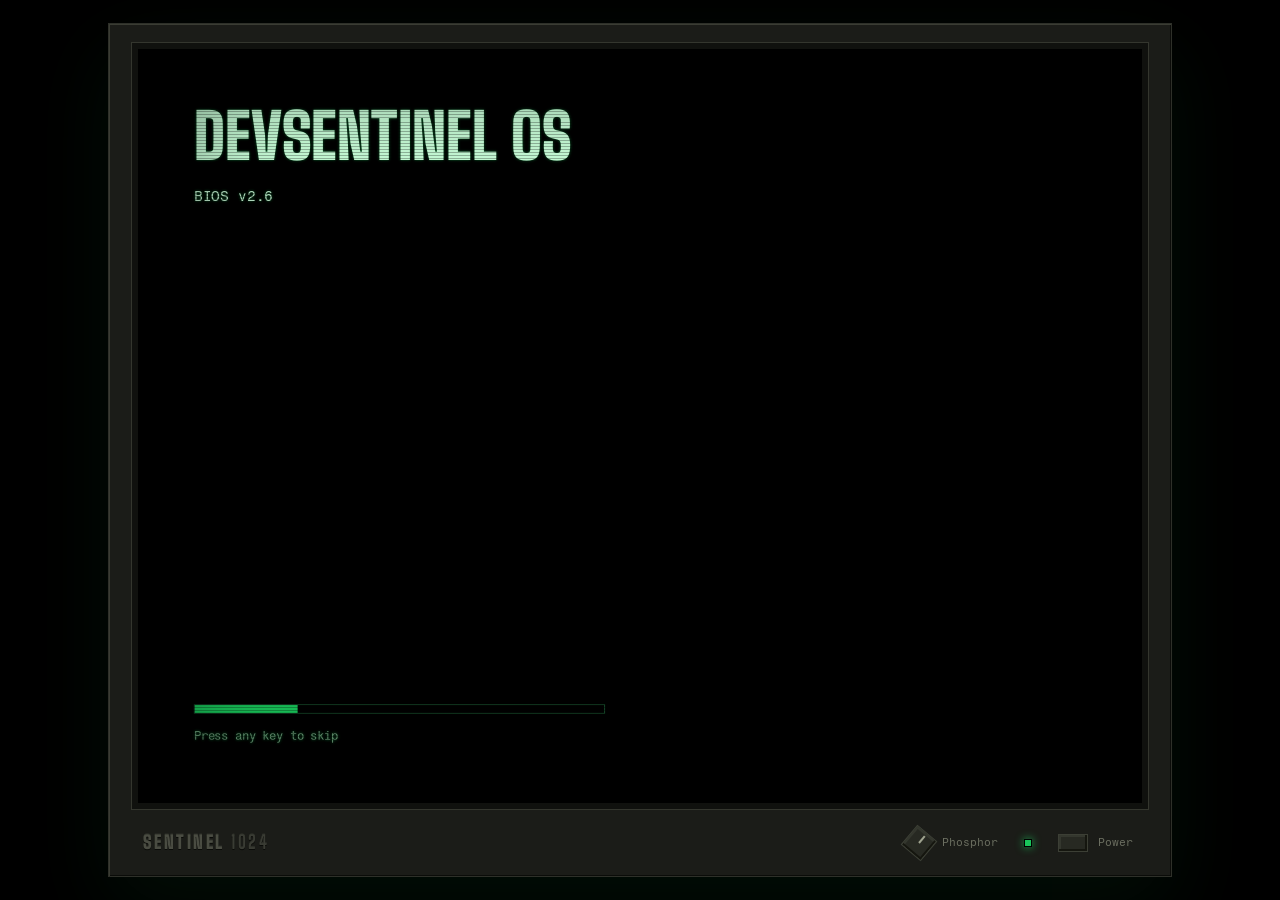
==== index.html @ 96702ad8 "Add files via upload" ====
<!DOCTYPE html>
<html lang="en">
<head>
  <meta charset="utf-8">
  <meta name="viewport" content="width=device-width, initial-scale=1">
  <title>DevSentinel</title>
  <meta name="description" content="DevSentinel: game developer and programmer from Jakarta, Indonesia.">
  <meta name="theme-color" content="#000000">
  <link rel="icon" href="data:image/svg+xml,%3Csvg xmlns='http://www.w3.org/2000/svg' viewBox='0 0 16 16'%3E%3Crect width='16' height='16' fill='%23000'/%3E%3Crect x='3' y='3' width='3' height='10' fill='%2319c55a'/%3E%3Crect x='9' y='6' width='3' height='7' fill='%2319c55a'/%3E%3C/svg%3E">
  <link rel="preconnect" href="https://fonts.googleapis.com">
  <link rel="preconnect" href="https://fonts.gstatic.com" crossorigin>
  <link href="https://fonts.googleapis.com/css2?family=Big+Shoulders+Display:wght@700;900&family=Fragment+Mono:ital@0;1&display=swap" rel="stylesheet">
  <link rel="stylesheet" href="css/cursors.css">
  <link rel="stylesheet" href="css/style.css">
</head>
<body>
<div class="room">
  <div class="monitor" id="monitor">
    <div class="glass" id="glass">
      <!-- The screen runs at a fixed resolution (1024x768) and is scaled to fit the monitor -->
      <div class="screen" id="screen">

        <canvas id="rain" aria-hidden="true"></canvas>
        <noscript><p class="noscript">This portfolio runs as a small computer and needs JavaScript. Email me at devsentinel04@gmail.com.</p></noscript>

        <!-- ================= DESKTOP ================= -->
        <main class="desk" id="desk">
          <h1 class="sr-only">DevSentinel, portfolio</h1>
          <nav class="icons" id="icons" aria-label="Apps"></nav>

          <!-- The rain draws whatever text is in .desk__line -->
          <div class="desk__sig" aria-hidden="true">
            <p class="desk__name"><span class="desk__line">Dev</span><span class="desk__line">Sentinel</span></p>
          </div>
          <div class="desk__about">
            <p class="desk__role"><mark>Game developer and programmer.</mark></p>
            <p class="desk__hint"><mark class="hint--mouse">Double-click an icon to open it.</mark><mark class="hint--touch">Tap an icon to open it.</mark></p>
          </div>

          <!-- Live system monitor widget -->
          <aside class="sysmon" id="sysmon" aria-label="System monitor">
            <p class="sysmon__h">sysmon</p>
            <dl>
              <div><dt>uptime</dt><dd id="sm-up">00:00:00</dd></div>
              <div><dt>windows open</dt><dd id="sm-win">0</dd></div>
              <div><dt>glyphs caught</dt><dd id="sm-glyph">0</dd></div>
              <div><dt>secrets found</dt><dd id="sm-found">0 of 3</dd></div>
            </dl>
            <div class="sysmon__graph" id="sm-graph" aria-hidden="true"></div>
            <p class="sysmon__cap">your input activity</p>
          </aside>

          <div class="windows" id="windows"></div>
          <div class="lasso" id="lasso" hidden></div>
        </main>

        <!-- ================= TASKBAR ================= -->
        <footer class="taskbar" id="taskbar">
          <button class="tb__menu" id="menu-btn" type="button" aria-expanded="false" aria-controls="menu">
            <span class="tb__logo" aria-hidden="true"></span>Menu
          </button>
          <div class="tb__tasks" id="tasks" role="toolbar" aria-label="Open windows"></div>
          <div class="tb__tray">
            <button class="tray__btn" id="rain-toggle" type="button" aria-pressed="true" title="Turn the rain off">Rain <span class="tray__state">on</span></button>
            <p class="tray__clock"><time id="clock">--:--</time> <span class="tray__label" id="tz-label">WIB</span></p>
          </div>
        </footer>

        <!-- ================= START MENU ================= -->
        <div class="menu" id="menu" hidden>
          <div class="menu__head">
            <p class="menu__name">DevSentinel</p>
            <p class="menu__role">Game developer and programmer</p>
          </div>
          <ul class="menu__apps" id="menu-apps"></ul>
          <div class="menu__foot">
            <button type="button" data-action="crt">Screen effects: <span data-crt-label>high</span></button>
            <button type="button" data-action="close-all">Close all</button>
            <button type="button" data-action="restart">Restart</button>
          </div>
        </div>

        <div class="toasts" id="toasts" aria-live="polite"></div>

        <!-- ================= SCREENSAVER ================= -->
        <div class="saver" id="saver" hidden aria-hidden="true">
          <div class="saver__logo" id="saver-logo"></div>
        </div>

        <!-- ================= BOOT ================= -->
        <div class="boot" id="boot" hidden>
          <div class="boot__log" id="boot-log"></div>
          <div class="boot__bar"><span id="boot-fill"></span></div>
          <p class="boot__skip">Press any key to skip</p>
        </div>

        <div class="off" id="off" hidden></div>
        <div class="fx" id="fx" aria-hidden="true"></div>

        <!-- CRT filter: scanlines, glow, vignette, refresh band -->
        <div class="crt" aria-hidden="true"><span class="crt__band"></span></div>
      </div>
    </div>

    <!-- Monitor chin: brand, screen-effects knob, activity light, power -->
    <div class="chin">
      <p class="chin__brand">SENTINEL <span>1024</span></p>
      <div class="chin__controls">
        <button class="knob" id="crt-knob" type="button" aria-label="Screen effects: high"><span class="knob__dial" aria-hidden="true"></span><span class="knob__label">Phosphor</span></button>
        <span class="led" id="led" aria-hidden="true"></span>
        <button class="power" id="power" type="button" aria-pressed="true" aria-label="Turn the screen off"><span class="power__cap" aria-hidden="true"></span><span class="power__label">Power</span></button>
      </div>
    </div>
  </div>
</div>

  <!-- =========================================================
       APPS — each <template> is a desktop icon + a window.
       data-title (window title), data-label (icon name), data-icon,
       data-w / data-h (window size), data-status (status bar),
       data-theme="scarlet" (Celestial Avian only)
       ========================================================= -->

  <!-- ABOUT -->
  <template id="app-about" data-title="about.txt" data-label="About me" data-icon="person" data-w="760" data-h="560"
            data-status="Drag the title bar to move. Double-click it to maximize.">
    <div class="about">
      <figure class="about__photo">
        <!-- Replace with your photo (4:5 works best) -->
        <img src="assets/img/portrait.svg" alt="Portrait of DevSentinel" width="800" height="1000">
      </figure>
      <div class="about__text">
        <h2 class="app__h" data-decode>About me</h2>
        <p class="lede">I'm DevSentinel, a programmer, developer and gaming enthusiast from Jakarta, Indonesia.</p>
        <p>I've been interested in computers since I was little, but my fascination really took off in middle school.</p>
        <p>These days I'm in college, taking on freelance work, and building my first game, <button class="link link--scarlet" type="button" data-open="celestial">Celestial Avian</button>.</p>
        <dl class="facts">
          <div><dt>based_in</dt><dd>Jakarta, Indonesia</dd></div>
          <div><dt>working_on</dt><dd><button class="link link--scarlet" type="button" data-open="celestial">Celestial Avian</button></dd></div>
          <div><dt>tools</dt><dd>VS Code, Godot</dd></div>
          <div><dt>speaks</dt><dd>English, Indonesian, a bit of German</dd></div>
          <div><dt>playing</dt><dd>osu!mania (4K/7K), Minecraft, and any story game</dd></div>
        </dl>
      </div>
    </div>
  </template>

  <!-- WORK -->
  <template id="app-work" data-title="work.log" data-label="Work" data-icon="case" data-w="600" data-h="440"
            data-status="Most recent first">
    <h2 class="app__h" data-decode>Work</h2>
    <ol class="log">
      <li class="log__item is-head">
        <p class="log__meta"><span class="log__hash">a3f9c21</span> <span class="log__ref">HEAD</span> <time>now</time></p>
        <h3 class="log__title">Freelance developer</h3>
        <p>Freelance programming work alongside my studies.</p>
      </li>
      <li class="log__item">
        <p class="log__meta"><span class="log__hash">51c2e9a</span> <time>in progress</time></p>
        <h3 class="log__title">College student</h3>
        <p>Currently studying in college.</p>
      </li>
    </ol>
  </template>

  <!-- ACHIEVEMENTS -->
  <template id="app-achievements" data-title="achievements" data-label="Achievements" data-icon="trophy" data-w="640" data-h="600" data-status="">
    <div class="ach-head">
      <h2 class="app__h" data-decode>Achievements</h2>
      <p class="ach-count"><span data-count-unlocked>0</span> of <span data-count-total>0</span> unlocked</p>
    </div>
    <div class="ach-meter" aria-hidden="true"><span data-meter></span></div>
    <ul class="ach" data-group="mine">
      <li class="ach__item" data-seed="math-gold">
        <span class="ach__icon" aria-hidden="true"></span>
        <div><h3 class="ach__title">Math olympiad gold</h3><p class="ach__desc">Multiple-time gold medalist in math olympiads.</p></div>
        <p class="ach__when">2022 to 2026</p>
      </li>
      <li class="ach__item is-locked" data-seed="celestial">
        <span class="ach__icon" aria-hidden="true"></span>
        <div>
          <h3 class="ach__title">Ship Celestial Avian</h3>
          <p class="ach__desc">Release <button class="link link--scarlet" type="button" data-open="celestial">Celestial Avian</button>.</p>
          <div class="ach__progress"><span style="--p:0.1"></span></div>
        </div>
        <p class="ach__when">0.1%</p>
      </li>
    </ul>

    <!-- Visitor achievements: unlocked by whoever is using the site -->
    <div class="ach-head ach-head--visitor">
      <h3 class="ach-sub">Yours to find</h3>
      <p class="ach-count"><span data-visitor-found>0</span> of <span data-visitor-total>0</span> found</p>
    </div>
    <ul class="ach" data-group="visitor">
      <li class="ach__item is-locked" data-seed="v-root" data-visitor="root">
        <span class="ach__icon" aria-hidden="true"></span>
        <div>
          <h3 class="ach__title"><span class="ach__scramble" data-len="11" aria-hidden="true"></span><span class="ach__real" hidden>Root access</span><span class="sr-only ach__sr">Hidden achievement</span></h3>
          <p class="ach__desc ach__real" hidden>You talked your way into sudo.</p>
          <button class="ach__hint-btn" type="button" aria-expanded="false">Show hint</button>
          <p class="ach__hint" hidden>Hint: open the Terminal and type <code>sudo hire</code>.</p>
        </div>
        <p class="ach__when">locked</p>
      </li>
      <li class="ach__item is-locked" data-seed="v-explorer" data-visitor="explorer">
        <span class="ach__icon" aria-hidden="true"></span>
        <div>
          <h3 class="ach__title"><span class="ach__scramble" data-len="8" aria-hidden="true"></span><span class="ach__real" hidden>Explorer</span><span class="sr-only ach__sr">Hidden achievement</span></h3>
          <p class="ach__desc ach__real" hidden>You opened every app on this computer.</p>
          <button class="ach__hint-btn" type="button" aria-expanded="false">Show hint</button>
          <p class="ach__hint" hidden>Hint: open every app at least once.</p>
        </div>
        <p class="ach__when">locked</p>
      </li>
      <li class="ach__item is-locked" data-seed="v-power" data-visitor="power">
        <span class="ach__icon" aria-hidden="true"></span>
        <div>
          <h3 class="ach__title"><span class="ach__scramble" data-len="17" aria-hidden="true"></span><span class="ach__real" hidden>Turn it off and on</span><span class="sr-only ach__sr">Hidden achievement</span></h3>
          <p class="ach__desc ach__real" hidden>The oldest fix in the book.</p>
          <button class="ach__hint-btn" type="button" aria-expanded="false">Show hint</button>
          <p class="ach__hint" hidden>Hint: the monitor has a power button.</p>
        </div>
        <p class="ach__when">locked</p>
      </li>
    </ul>
  </template>

  <!-- HOBBIES -->
  <template id="app-hobbies" data-title="hobbies" data-label="Hobbies" data-icon="pad" data-w="660" data-h="500"
            data-status="2 processes. Select a row to open it.">
    <h2 class="app__h" data-decode>Hobbies</h2>
    <p class="app__intro">What runs when I'm not working.</p>
    <div class="proc">
      <div class="proc__head" aria-hidden="true"><span>PID</span><span>Hobby</span><span>Share of free time</span><span>Status</span></div>
      <div class="proc__row">
        <button class="proc__btn" type="button" aria-expanded="false">
          <span class="proc__pid">101</span><span class="proc__name">Video games</span>
          <span class="proc__bar" style="--share:33"><span></span><em>33%</em></span><span class="proc__state is-running">running</span>
        </button>
        <div class="proc__detail" hidden>
          <img src="assets/img/hobby-gaming.svg" alt="Video games" width="1200" height="800">
          <div>
            <p>My favourites: VSRGs, both Hollow Knight games, Minecraft, and more.</p>
            <p><a href="https://osu.ppy.sh/users/19386011" target="_blank" rel="noopener">My osu! profile</a></p>
          </div>
        </div>
      </div>
      <div class="proc__row">
        <button class="proc__btn" type="button" aria-expanded="false">
          <span class="proc__pid">214</span><span class="proc__name">Chess</span>
          <span class="proc__bar" style="--share:5"><span></span><em>5%</em></span><span class="proc__state is-sleeping">sleeping</span>
        </button>
        <div class="proc__detail" hidden>
          <img src="assets/img/hobby-chess.svg" alt="Chess" width="1200" height="800">
          <div><p>Only rated 1200 ;-;</p></div>
        </div>
      </div>
    </div>
  </template>

  <!-- PROJECTS (file explorer) -->
  <template id="app-projects" data-title="~/upcoming" data-label="Projects" data-icon="folder" data-w="640" data-h="400"
            data-status="1 item. Double-click it to open.">
    <div class="explorer">
      <div class="explorer__files" role="listbox" aria-label="Upcoming projects">
        <button class="file-item" type="button" role="option" aria-selected="false" data-item="ca" data-open="celestial" data-icon="bird" data-scarlet>Celestial Avian</button>
      </div>
      <aside class="explorer__info" aria-live="polite">
        <div data-info="none">
          <h2 class="app__h" data-decode>Upcoming</h2>
          <p class="app__intro">What I'm building now. Select a project to see details.</p>
        </div>
        <div data-info="ca" hidden>
          <p class="info__state info__state--scarlet">Concept building</p>
          <h3 class="info__title info__title--scarlet">Celestial Avian</h3>
          <p>Coding a game is hard &gt;-&lt;</p>
          <button class="btn btn--scarlet" type="button" data-open="celestial">Open Celestial Avian</button>
        </div>
      </aside>
    </div>
  </template>

  <!-- CELESTIAL AVIAN (the rain turns scarlet while this window is in front) -->
  <template id="app-celestial" data-title="celestial-avian.exe" data-label="Celestial Avian" data-icon="bird" data-theme="scarlet" data-w="820" data-h="640"
            data-status="Concept stage. Godot.">
    <article class="game">
      <figure class="game__art">
        <img src="assets/img/celestial-avian-keyart.svg" alt="Celestial Avian key art" width="1920" height="1080">
        <figcaption class="game__status"><span class="pulse" aria-hidden="true"></span>Concept stage</figcaption>
      </figure>
      <div class="game__body">
        <div class="game__main">
          <h2 class="game__title" data-decode>Celestial Avian</h2>
          <p class="game__pitch">A 2D roguelite. You play as Scarlet, and every death sends you back to the homebase before the next run.</p>
          <p>More coming soon.</p>
          <div class="game__cta">
            <a class="btn btn--scarlet" href="https://github.com/devsentinel-CA" target="_blank" rel="noopener">Follow on GitHub</a>
          </div>
        </div>
        <div class="game__side">
          <dl class="game__facts">
            <div><dt>Genre</dt><dd>2D roguelite</dd></div>
            <div><dt>Engine</dt><dd>Godot</dd></div>
            <div><dt>Platforms</dt><dd>PC, maybe more later</dd></div>
            <div><dt>Release</dt><dd>TBA</dd></div>
          </dl>
          <div class="game__road">
            <h3>Roadmap</h3>
            <ol>
              <li class="is-doing"><span class="box" aria-hidden="true">[~]</span><span>Concepts and ideas <span class="sr-only">(in progress)</span></span></li>
              <li class="is-doing"><span class="box" aria-hidden="true">[~]</span><span>Concept art <span class="sr-only">(in progress)</span></span></li>
              <li><span class="box" aria-hidden="true">[ ]</span><span>Everything else</span></li>
            </ol>
          </div>
        </div>
      </div>
      <ul class="game__shots">
        <li><img src="assets/img/celestial-avian-concept-1.svg" alt="Celestial Avian concept art" width="1280" height="720"></li>
        <li><img src="assets/img/celestial-avian-concept-2.svg" alt="Celestial Avian concept art" width="1280" height="720"></li>
        <li><img src="assets/img/celestial-avian-concept-3.svg" alt="Celestial Avian concept art" width="1280" height="720"></li>
      </ul>
    </article>
  </template>

  <!-- LINKS -->
  <template id="app-links" data-title="links.cfg" data-label="Links" data-icon="globe" data-w="540" data-h="380"
            data-status="Email is the fastest way to reach me.">
    <h2 class="app__h" data-decode>Find me</h2>
    <ul class="cfg">
      <li><a href="https://github.com/devsentinel-CA" target="_blank" rel="noopener"><span class="cfg__k">github</span><span class="cfg__eq" aria-hidden="true">=</span><span class="cfg__v">github.com/devsentinel-CA</span></a></li>
      <li><a href="https://osu.ppy.sh/users/19386011" target="_blank" rel="noopener"><span class="cfg__k">osu!</span><span class="cfg__eq" aria-hidden="true">=</span><span class="cfg__v">osu.ppy.sh/users/19386011</span></a></li>
      <li class="cfg__row"><span class="cfg__k">discord</span><span class="cfg__eq" aria-hidden="true">=</span><span class="cfg__v">anFNFplayer</span><button type="button" class="copy" data-copy="anFNFplayer">Copy</button></li>
      <li class="cfg__row"><span class="cfg__k">email</span><span class="cfg__eq" aria-hidden="true">=</span><a class="cfg__v" href="mailto:devsentinel04@gmail.com">devsentinel04@gmail.com</a><button type="button" class="copy" data-copy="devsentinel04@gmail.com">Copy</button></li>
    </ul>
  </template>

  <!-- TERMINAL -->
  <template id="app-terminal" data-title="terminal" data-label="Terminal" data-icon="term" data-w="600" data-h="380"
            data-status="Type help. Tab completes. Up and Down for history.">
    <div class="term">
      <div class="term__out" aria-live="polite"></div>
      <form class="term__line" autocomplete="off">
        <label class="term__prompt"><span class="term__user">visitor@devsentinel</span>:<span class="term__path">~</span>$</label>
        <div class="term__field">
          <span class="term__ghost" aria-hidden="true"></span>
          <input type="text" spellcheck="false" autocapitalize="off" enterkeyhint="go" aria-label="Command">
        </div>
      </form>
    </div>
  </template>

  <script src="js/main.js"></script>
</body>
</html>
---- css/cursors.css ----
/* Pixel cursors (generated). Each is a 16x16 pixel drawing shown at 32px. */
:root {
  --cur-arrow: url("data:image/svg+xml,%3Csvg%20xmlns%3D%22http%3A//www.w3.org/2000/svg%22%20width%3D%2232%22%20height%3D%2232%22%20viewBox%3D%220%200%2016%2016%22%20shape-rendering%3D%22crispEdges%22%3E%3Crect%20x%3D%220%22%20y%3D%220%22%20width%3D%221%22%20height%3D%221%22%20fill%3D%22%23000000%22/%3E%3Crect%20x%3D%220%22%20y%3D%221%22%20width%3D%222%22%20height%3D%221%22%20fill%3D%22%23000000%22/%3E%3Crect%20x%3D%220%22%20y%3D%222%22%20width%3D%221%22%20height%3D%221%22%20fill%3D%22%23000000%22/%3E%3Crect%20x%3D%221%22%20y%3D%222%22%20width%3D%221%22%20height%3D%221%22%20fill%3D%22%234dff8a%22/%3E%3Crect%20x%3D%222%22%20y%3D%222%22%20width%3D%221%22%20height%3D%221%22%20fill%3D%22%23000000%22/%3E%3Crect%20x%3D%220%22%20y%3D%223%22%20width%3D%221%22%20height%3D%221%22%20fill%3D%22%23000000%22/%3E%3Crect%20x%3D%221%22%20y%3D%223%22%20width%3D%222%22%20height%3D%221%22%20fill%3D%22%234dff8a%22/%3E%3Crect%20x%3D%223%22%20y%3D%223%22%20width%3D%221%22%20height%3D%221%22%20fill%3D%22%23000000%22/%3E%3Crect%20x%3D%220%22%20y%3D%224%22%20width%3D%221%22%20height%3D%221%22%20fill%3D%22%23000000%22/%3E%3Crect%20x%3D%221%22%20y%3D%224%22%20width%3D%223%22%20height%3D%221%22%20fill%3D%22%234dff8a%22/%3E%3Crect%20x%3D%224%22%20y%3D%224%22%20width%3D%221%22%20height%3D%221%22%20fill%3D%22%23000000%22/%3E%3Crect%20x%3D%220%22%20y%3D%225%22%20width%3D%221%22%20height%3D%221%22%20fill%3D%22%23000000%22/%3E%3Crect%20x%3D%221%22%20y%3D%225%22%20width%3D%224%22%20height%3D%221%22%20fill%3D%22%234dff8a%22/%3E%3Crect%20x%3D%225%22%20y%3D%225%22%20width%3D%221%22%20height%3D%221%22%20fill%3D%22%23000000%22/%3E%3Crect%20x%3D%220%22%20y%3D%226%22%20width%3D%221%22%20height%3D%221%22%20fill%3D%22%23000000%22/%3E%3Crect%20x%3D%221%22%20y%3D%226%22%20width%3D%225%22%20height%3D%221%22%20fill%3D%22%234dff8a%22/%3E%3Crect%20x%3D%226%22%20y%3D%226%22%20width%3D%221%22%20height%3D%221%22%20fill%3D%22%23000000%22/%3E%3Crect%20x%3D%220%22%20y%3D%227%22%20width%3D%221%22%20height%3D%221%22%20fill%3D%22%23000000%22/%3E%3Crect%20x%3D%221%22%20y%3D%227%22%20width%3D%226%22%20height%3D%221%22%20fill%3D%22%234dff8a%22/%3E%3Crect%20x%3D%227%22%20y%3D%227%22%20width%3D%221%22%20height%3D%221%22%20fill%3D%22%23000000%22/%3E%3Crect%20x%3D%220%22%20y%3D%228%22%20width%3D%221%22%20height%3D%221%22%20fill%3D%22%23000000%22/%3E%3Crect%20x%3D%221%22%20y%3D%228%22%20width%3D%227%22%20height%3D%221%22%20fill%3D%22%234dff8a%22/%3E%3Crect%20x%3D%228%22%20y%3D%228%22%20width%3D%221%22%20height%3D%221%22%20fill%3D%22%23000000%22/%3E%3Crect%20x%3D%220%22%20y%3D%229%22%20width%3D%221%22%20height%3D%221%22%20fill%3D%22%23000000%22/%3E%3Crect%20x%3D%221%22%20y%3D%229%22%20width%3D%228%22%20height%3D%221%22%20fill%3D%22%234dff8a%22/%3E%3Crect%20x%3D%229%22%20y%3D%229%22%20width%3D%221%22%20height%3D%221%22%20fill%3D%22%23000000%22/%3E%3Crect%20x%3D%220%22%20y%3D%2210%22%20width%3D%221%22%20height%3D%221%22%20fill%3D%22%23000000%22/%3E%3Crect%20x%3D%221%22%20y%3D%2210%22%20width%3D%225%22%20height%3D%221%22%20fill%3D%22%234dff8a%22/%3E%3Crect%20x%3D%226%22%20y%3D%2210%22%20width%3D%225%22%20height%3D%221%22%20fill%3D%22%23000000%22/%3E%3Crect%20x%3D%220%22%20y%3D%2211%22%20width%3D%221%22%20height%3D%221%22%20fill%3D%22%23000000%22/%3E%3Crect%20x%3D%221%22%20y%3D%2211%22%20width%3D%222%22%20height%3D%221%22%20fill%3D%22%234dff8a%22/%3E%3Crect%20x%3D%223%22%20y%3D%2211%22%20width%3D%221%22%20height%3D%221%22%20fill%3D%22%23000000%22/%3E%3Crect%20x%3D%224%22%20y%3D%2211%22%20width%3D%222%22%20height%3D%221%22%20fill%3D%22%234dff8a%22/%3E%3Crect%20x%3D%226%22%20y%3D%2211%22%20width%3D%221%22%20height%3D%221%22%20fill%3D%22%23000000%22/%3E%3Crect%20x%3D%220%22%20y%3D%2212%22%20width%3D%221%22%20height%3D%221%22%20fill%3D%22%23000000%22/%3E%3Crect%20x%3D%221%22%20y%3D%2212%22%20width%3D%221%22%20height%3D%221%22%20fill%3D%22%234dff8a%22/%3E%3Crect%20x%3D%222%22%20y%3D%2212%22%20width%3D%221%22%20height%3D%221%22%20fill%3D%22%23000000%22/%3E%3Crect%20x%3D%224%22%20y%3D%2212%22%20width%3D%221%22%20height%3D%221%22%20fill%3D%22%23000000%22/%3E%3Crect%20x%3D%225%22%20y%3D%2212%22%20width%3D%222%22%20height%3D%221%22%20fill%3D%22%234dff8a%22/%3E%3Crect%20x%3D%227%22%20y%3D%2212%22%20width%3D%221%22%20height%3D%221%22%20fill%3D%22%23000000%22/%3E%3Crect%20x%3D%220%22%20y%3D%2213%22%20width%3D%222%22%20height%3D%221%22%20fill%3D%22%23000000%22/%3E%3Crect%20x%3D%224%22%20y%3D%2213%22%20width%3D%221%22%20height%3D%221%22%20fill%3D%22%23000000%22/%3E%3Crect%20x%3D%225%22%20y%3D%2213%22%20width%3D%222%22%20height%3D%221%22%20fill%3D%22%234dff8a%22/%3E%3Crect%20x%3D%227%22%20y%3D%2213%22%20width%3D%221%22%20height%3D%221%22%20fill%3D%22%23000000%22/%3E%3Crect%20x%3D%220%22%20y%3D%2214%22%20width%3D%221%22%20height%3D%221%22%20fill%3D%22%23000000%22/%3E%3Crect%20x%3D%225%22%20y%3D%2214%22%20width%3D%221%22%20height%3D%221%22%20fill%3D%22%23000000%22/%3E%3Crect%20x%3D%226%22%20y%3D%2214%22%20width%3D%222%22%20height%3D%221%22%20fill%3D%22%234dff8a%22/%3E%3Crect%20x%3D%228%22%20y%3D%2214%22%20width%3D%221%22%20height%3D%221%22%20fill%3D%22%23000000%22/%3E%3Crect%20x%3D%225%22%20y%3D%2215%22%20width%3D%223%22%20height%3D%221%22%20fill%3D%22%23000000%22/%3E%3C/svg%3E") 0 0, default;
  --cur-hand: url("data:image/svg+xml,%3Csvg%20xmlns%3D%22http%3A//www.w3.org/2000/svg%22%20width%3D%2232%22%20height%3D%2232%22%20viewBox%3D%220%200%2016%2016%22%20shape-rendering%3D%22crispEdges%22%3E%3Crect%20x%3D%224%22%20y%3D%220%22%20width%3D%222%22%20height%3D%221%22%20fill%3D%22%23000000%22/%3E%3Crect%20x%3D%223%22%20y%3D%221%22%20width%3D%221%22%20height%3D%221%22%20fill%3D%22%23000000%22/%3E%3Crect%20x%3D%224%22%20y%3D%221%22%20width%3D%222%22%20height%3D%221%22%20fill%3D%22%234dff8a%22/%3E%3Crect%20x%3D%226%22%20y%3D%221%22%20width%3D%221%22%20height%3D%221%22%20fill%3D%22%23000000%22/%3E%3Crect%20x%3D%223%22%20y%3D%222%22%20width%3D%221%22%20height%3D%221%22%20fill%3D%22%23000000%22/%3E%3Crect%20x%3D%224%22%20y%3D%222%22%20width%3D%222%22%20height%3D%221%22%20fill%3D%22%234dff8a%22/%3E%3Crect%20x%3D%226%22%20y%3D%222%22%20width%3D%221%22%20height%3D%221%22%20fill%3D%22%23000000%22/%3E%3Crect%20x%3D%223%22%20y%3D%223%22%20width%3D%221%22%20height%3D%221%22%20fill%3D%22%23000000%22/%3E%3Crect%20x%3D%224%22%20y%3D%223%22%20width%3D%222%22%20height%3D%221%22%20fill%3D%22%234dff8a%22/%3E%3Crect%20x%3D%226%22%20y%3D%223%22%20width%3D%221%22%20height%3D%221%22%20fill%3D%22%23000000%22/%3E%3Crect%20x%3D%223%22%20y%3D%224%22%20width%3D%221%22%20height%3D%221%22%20fill%3D%22%23000000%22/%3E%3Crect%20x%3D%224%22%20y%3D%224%22%20width%3D%222%22%20height%3D%221%22%20fill%3D%22%234dff8a%22/%3E%3Crect%20x%3D%226%22%20y%3D%224%22%20width%3D%223%22%20height%3D%221%22%20fill%3D%22%23000000%22/%3E%3Crect%20x%3D%223%22%20y%3D%225%22%20width%3D%221%22%20height%3D%221%22%20fill%3D%22%23000000%22/%3E%3Crect%20x%3D%224%22%20y%3D%225%22%20width%3D%222%22%20height%3D%221%22%20fill%3D%22%234dff8a%22/%3E%3Crect%20x%3D%226%22%20y%3D%225%22%20width%3D%221%22%20height%3D%221%22%20fill%3D%22%23000000%22/%3E%3Crect%20x%3D%227%22%20y%3D%225%22%20width%3D%222%22%20height%3D%221%22%20fill%3D%22%234dff8a%22/%3E%3Crect%20x%3D%229%22%20y%3D%225%22%20width%3D%222%22%20height%3D%221%22%20fill%3D%22%23000000%22/%3E%3Crect%20x%3D%223%22%20y%3D%226%22%20width%3D%221%22%20height%3D%221%22%20fill%3D%22%23000000%22/%3E%3Crect%20x%3D%224%22%20y%3D%226%22%20width%3D%222%22%20height%3D%221%22%20fill%3D%22%234dff8a%22/%3E%3Crect%20x%3D%226%22%20y%3D%226%22%20width%3D%221%22%20height%3D%221%22%20fill%3D%22%23000000%22/%3E%3Crect%20x%3D%227%22%20y%3D%226%22%20width%3D%222%22%20height%3D%221%22%20fill%3D%22%234dff8a%22/%3E%3Crect%20x%3D%229%22%20y%3D%226%22%20width%3D%221%22%20height%3D%221%22%20fill%3D%22%23000000%22/%3E%3Crect%20x%3D%2210%22%20y%3D%226%22%20width%3D%221%22%20height%3D%221%22%20fill%3D%22%234dff8a%22/%3E%3Crect%20x%3D%2211%22%20y%3D%226%22%20width%3D%222%22%20height%3D%221%22%20fill%3D%22%23000000%22/%3E%3Crect%20x%3D%220%22%20y%3D%227%22%20width%3D%222%22%20height%3D%221%22%20fill%3D%22%23000000%22/%3E%3Crect%20x%3D%223%22%20y%3D%227%22%20width%3D%221%22%20height%3D%221%22%20fill%3D%22%23000000%22/%3E%3Crect%20x%3D%224%22%20y%3D%227%22%20width%3D%229%22%20height%3D%221%22%20fill%3D%22%234dff8a%22/%3E%3Crect%20x%3D%2213%22%20y%3D%227%22%20width%3D%221%22%20height%3D%221%22%20fill%3D%22%23000000%22/%3E%3Crect%20x%3D%220%22%20y%3D%228%22%20width%3D%221%22%20height%3D%221%22%20fill%3D%22%23000000%22/%3E%3Crect%20x%3D%221%22%20y%3D%228%22%20width%3D%221%22%20height%3D%221%22%20fill%3D%22%234dff8a%22/%3E%3Crect%20x%3D%222%22%20y%3D%228%22%20width%3D%222%22%20height%3D%221%22%20fill%3D%22%23000000%22/%3E%3Crect%20x%3D%224%22%20y%3D%228%22%20width%3D%229%22%20height%3D%221%22%20fill%3D%22%234dff8a%22/%3E%3Crect%20x%3D%2213%22%20y%3D%228%22%20width%3D%221%22%20height%3D%221%22%20fill%3D%22%23000000%22/%3E%3Crect%20x%3D%220%22%20y%3D%229%22%20width%3D%221%22%20height%3D%221%22%20fill%3D%22%23000000%22/%3E%3Crect%20x%3D%221%22%20y%3D%229%22%20width%3D%222%22%20height%3D%221%22%20fill%3D%22%234dff8a%22/%3E%3Crect%20x%3D%223%22%20y%3D%229%22%20width%3D%221%22%20height%3D%221%22%20fill%3D%22%23000000%22/%3E%3Crect%20x%3D%224%22%20y%3D%229%22%20width%3D%229%22%20height%3D%221%22%20fill%3D%22%234dff8a%22/%3E%3Crect%20x%3D%2213%22%20y%3D%229%22%20width%3D%221%22%20height%3D%221%22%20fill%3D%22%23000000%22/%3E%3Crect%20x%3D%221%22%20y%3D%2210%22%20width%3D%221%22%20height%3D%221%22%20fill%3D%22%23000000%22/%3E%3Crect%20x%3D%222%22%20y%3D%2210%22%20width%3D%2211%22%20height%3D%221%22%20fill%3D%22%234dff8a%22/%3E%3Crect%20x%3D%2213%22%20y%3D%2210%22%20width%3D%221%22%20height%3D%221%22%20fill%3D%22%23000000%22/%3E%3Crect%20x%3D%222%22%20y%3D%2211%22%20width%3D%221%22%20height%3D%221%22%20fill%3D%22%23000000%22/%3E%3Crect%20x%3D%223%22%20y%3D%2211%22%20width%3D%229%22%20height%3D%221%22%20fill%3D%22%234dff8a%22/%3E%3Crect%20x%3D%2212%22%20y%3D%2211%22%20width%3D%221%22%20height%3D%221%22%20fill%3D%22%23000000%22/%3E%3Crect%20x%3D%222%22%20y%3D%2212%22%20width%3D%221%22%20height%3D%221%22%20fill%3D%22%23000000%22/%3E%3Crect%20x%3D%223%22%20y%3D%2212%22%20width%3D%229%22%20height%3D%221%22%20fill%3D%22%234dff8a%22/%3E%3Crect%20x%3D%2212%22%20y%3D%2212%22%20width%3D%221%22%20height%3D%221%22%20fill%3D%22%23000000%22/%3E%3Crect%20x%3D%223%22%20y%3D%2213%22%20width%3D%221%22%20height%3D%221%22%20fill%3D%22%23000000%22/%3E%3Crect%20x%3D%224%22%20y%3D%2213%22%20width%3D%227%22%20height%3D%221%22%20fill%3D%22%234dff8a%22/%3E%3Crect%20x%3D%2211%22%20y%3D%2213%22%20width%3D%221%22%20height%3D%221%22%20fill%3D%22%23000000%22/%3E%3Crect%20x%3D%223%22%20y%3D%2214%22%20width%3D%221%22%20height%3D%221%22%20fill%3D%22%23000000%22/%3E%3Crect%20x%3D%224%22%20y%3D%2214%22%20width%3D%227%22%20height%3D%221%22%20fill%3D%22%234dff8a%22/%3E%3Crect%20x%3D%2211%22%20y%3D%2214%22%20width%3D%221%22%20height%3D%221%22%20fill%3D%22%23000000%22/%3E%3Crect%20x%3D%223%22%20y%3D%2215%22%20width%3D%229%22%20height%3D%221%22%20fill%3D%22%23000000%22/%3E%3C/svg%3E") 8 0, pointer;
  --cur-move: url("data:image/svg+xml,%3Csvg%20xmlns%3D%22http%3A//www.w3.org/2000/svg%22%20width%3D%2232%22%20height%3D%2232%22%20viewBox%3D%220%200%2016%2016%22%20shape-rendering%3D%22crispEdges%22%3E%3Crect%20x%3D%227%22%20y%3D%220%22%20width%3D%222%22%20height%3D%221%22%20fill%3D%22%23000000%22/%3E%3Crect%20x%3D%226%22%20y%3D%221%22%20width%3D%221%22%20height%3D%221%22%20fill%3D%22%23000000%22/%3E%3Crect%20x%3D%227%22%20y%3D%221%22%20width%3D%222%22%20height%3D%221%22%20fill%3D%22%234dff8a%22/%3E%3Crect%20x%3D%229%22%20y%3D%221%22%20width%3D%221%22%20height%3D%221%22%20fill%3D%22%23000000%22/%3E%3Crect%20x%3D%225%22%20y%3D%222%22%20width%3D%221%22%20height%3D%221%22%20fill%3D%22%23000000%22/%3E%3Crect%20x%3D%226%22%20y%3D%222%22%20width%3D%224%22%20height%3D%221%22%20fill%3D%22%234dff8a%22/%3E%3Crect%20x%3D%2210%22%20y%3D%222%22%20width%3D%221%22%20height%3D%221%22%20fill%3D%22%23000000%22/%3E%3Crect%20x%3D%224%22%20y%3D%223%22%20width%3D%223%22%20height%3D%221%22%20fill%3D%22%23000000%22/%3E%3Crect%20x%3D%227%22%20y%3D%223%22%20width%3D%222%22%20height%3D%221%22%20fill%3D%22%234dff8a%22/%3E%3Crect%20x%3D%229%22%20y%3D%223%22%20width%3D%223%22%20height%3D%221%22%20fill%3D%22%23000000%22/%3E%3Crect%20x%3D%226%22%20y%3D%224%22%20width%3D%221%22%20height%3D%221%22%20fill%3D%22%23000000%22/%3E%3Crect%20x%3D%227%22%20y%3D%224%22%20width%3D%222%22%20height%3D%221%22%20fill%3D%22%234dff8a%22/%3E%3Crect%20x%3D%229%22%20y%3D%224%22%20width%3D%221%22%20height%3D%221%22%20fill%3D%22%23000000%22/%3E%3Crect%20x%3D%222%22%20y%3D%225%22%20width%3D%221%22%20height%3D%221%22%20fill%3D%22%23000000%22/%3E%3Crect%20x%3D%226%22%20y%3D%225%22%20width%3D%221%22%20height%3D%221%22%20fill%3D%22%23000000%22/%3E%3Crect%20x%3D%227%22%20y%3D%225%22%20width%3D%222%22%20height%3D%221%22%20fill%3D%22%234dff8a%22/%3E%3Crect%20x%3D%229%22%20y%3D%225%22%20width%3D%221%22%20height%3D%221%22%20fill%3D%22%23000000%22/%3E%3Crect%20x%3D%2213%22%20y%3D%225%22%20width%3D%221%22%20height%3D%221%22%20fill%3D%22%23000000%22/%3E%3Crect%20x%3D%221%22%20y%3D%226%22%20width%3D%226%22%20height%3D%221%22%20fill%3D%22%23000000%22/%3E%3Crect%20x%3D%227%22%20y%3D%226%22%20width%3D%222%22%20height%3D%221%22%20fill%3D%22%234dff8a%22/%3E%3Crect%20x%3D%229%22%20y%3D%226%22%20width%3D%226%22%20height%3D%221%22%20fill%3D%22%23000000%22/%3E%3Crect%20x%3D%220%22%20y%3D%227%22%20width%3D%221%22%20height%3D%221%22%20fill%3D%22%23000000%22/%3E%3Crect%20x%3D%221%22%20y%3D%227%22%20width%3D%2214%22%20height%3D%221%22%20fill%3D%22%234dff8a%22/%3E%3Crect%20x%3D%2215%22%20y%3D%227%22%20width%3D%221%22%20height%3D%221%22%20fill%3D%22%23000000%22/%3E%3Crect%20x%3D%220%22%20y%3D%228%22%20width%3D%221%22%20height%3D%221%22%20fill%3D%22%23000000%22/%3E%3Crect%20x%3D%221%22%20y%3D%228%22%20width%3D%2214%22%20height%3D%221%22%20fill%3D%22%234dff8a%22/%3E%3Crect%20x%3D%2215%22%20y%3D%228%22%20width%3D%221%22%20height%3D%221%22%20fill%3D%22%23000000%22/%3E%3Crect%20x%3D%221%22%20y%3D%229%22%20width%3D%226%22%20height%3D%221%22%20fill%3D%22%23000000%22/%3E%3Crect%20x%3D%227%22%20y%3D%229%22%20width%3D%222%22%20height%3D%221%22%20fill%3D%22%234dff8a%22/%3E%3Crect%20x%3D%229%22%20y%3D%229%22%20width%3D%226%22%20height%3D%221%22%20fill%3D%22%23000000%22/%3E%3Crect%20x%3D%222%22%20y%3D%2210%22%20width%3D%221%22%20height%3D%221%22%20fill%3D%22%23000000%22/%3E%3Crect%20x%3D%226%22%20y%3D%2210%22%20width%3D%221%22%20height%3D%221%22%20fill%3D%22%23000000%22/%3E%3Crect%20x%3D%227%22%20y%3D%2210%22%20width%3D%222%22%20height%3D%221%22%20fill%3D%22%234dff8a%22/%3E%3Crect%20x%3D%229%22%20y%3D%2210%22%20width%3D%221%22%20height%3D%221%22%20fill%3D%22%23000000%22/%3E%3Crect%20x%3D%2213%22%20y%3D%2210%22%20width%3D%221%22%20height%3D%221%22%20fill%3D%22%23000000%22/%3E%3Crect%20x%3D%226%22%20y%3D%2211%22%20width%3D%221%22%20height%3D%221%22%20fill%3D%22%23000000%22/%3E%3Crect%20x%3D%227%22%20y%3D%2211%22%20width%3D%222%22%20height%3D%221%22%20fill%3D%22%234dff8a%22/%3E%3Crect%20x%3D%229%22%20y%3D%2211%22%20width%3D%221%22%20height%3D%221%22%20fill%3D%22%23000000%22/%3E%3Crect%20x%3D%224%22%20y%3D%2212%22%20width%3D%223%22%20height%3D%221%22%20fill%3D%22%23000000%22/%3E%3Crect%20x%3D%227%22%20y%3D%2212%22%20width%3D%222%22%20height%3D%221%22%20fill%3D%22%234dff8a%22/%3E%3Crect%20x%3D%229%22%20y%3D%2212%22%20width%3D%223%22%20height%3D%221%22%20fill%3D%22%23000000%22/%3E%3Crect%20x%3D%225%22%20y%3D%2213%22%20width%3D%221%22%20height%3D%221%22%20fill%3D%22%23000000%22/%3E%3Crect%20x%3D%226%22%20y%3D%2213%22%20width%3D%224%22%20height%3D%221%22%20fill%3D%22%234dff8a%22/%3E%3Crect%20x%3D%2210%22%20y%3D%2213%22%20width%3D%221%22%20height%3D%221%22%20fill%3D%22%23000000%22/%3E%3Crect%20x%3D%226%22%20y%3D%2214%22%20width%3D%221%22%20height%3D%221%22%20fill%3D%22%23000000%22/%3E%3Crect%20x%3D%227%22%20y%3D%2214%22%20width%3D%222%22%20height%3D%221%22%20fill%3D%22%234dff8a%22/%3E%3Crect%20x%3D%229%22%20y%3D%2214%22%20width%3D%221%22%20height%3D%221%22%20fill%3D%22%23000000%22/%3E%3Crect%20x%3D%227%22%20y%3D%2215%22%20width%3D%222%22%20height%3D%221%22%20fill%3D%22%23000000%22/%3E%3C/svg%3E") 14 14, move;
  --cur-text: url("data:image/svg+xml,%3Csvg%20xmlns%3D%22http%3A//www.w3.org/2000/svg%22%20width%3D%2232%22%20height%3D%2232%22%20viewBox%3D%220%200%2016%2016%22%20shape-rendering%3D%22crispEdges%22%3E%3Crect%20x%3D%224%22%20y%3D%220%22%20width%3D%223%22%20height%3D%221%22%20fill%3D%22%23000000%22/%3E%3Crect%20x%3D%228%22%20y%3D%220%22%20width%3D%223%22%20height%3D%221%22%20fill%3D%22%23000000%22/%3E%3Crect%20x%3D%224%22%20y%3D%221%22%20width%3D%221%22%20height%3D%221%22%20fill%3D%22%23000000%22/%3E%3Crect%20x%3D%225%22%20y%3D%221%22%20width%3D%222%22%20height%3D%221%22%20fill%3D%22%234dff8a%22/%3E%3Crect%20x%3D%227%22%20y%3D%221%22%20width%3D%221%22%20height%3D%221%22%20fill%3D%22%23000000%22/%3E%3Crect%20x%3D%228%22%20y%3D%221%22%20width%3D%222%22%20height%3D%221%22%20fill%3D%22%234dff8a%22/%3E%3Crect%20x%3D%2210%22%20y%3D%221%22%20width%3D%221%22%20height%3D%221%22%20fill%3D%22%23000000%22/%3E%3Crect%20x%3D%225%22%20y%3D%222%22%20width%3D%222%22%20height%3D%221%22%20fill%3D%22%23000000%22/%3E%3Crect%20x%3D%227%22%20y%3D%222%22%20width%3D%221%22%20height%3D%221%22%20fill%3D%22%234dff8a%22/%3E%3Crect%20x%3D%228%22%20y%3D%222%22%20width%3D%222%22%20height%3D%221%22%20fill%3D%22%23000000%22/%3E%3Crect%20x%3D%226%22%20y%3D%223%22%20width%3D%221%22%20height%3D%221%22%20fill%3D%22%23000000%22/%3E%3Crect%20x%3D%227%22%20y%3D%223%22%20width%3D%221%22%20height%3D%221%22%20fill%3D%22%234dff8a%22/%3E%3Crect%20x%3D%228%22%20y%3D%223%22%20width%3D%221%22%20height%3D%221%22%20fill%3D%22%23000000%22/%3E%3Crect%20x%3D%226%22%20y%3D%224%22%20width%3D%221%22%20height%3D%221%22%20fill%3D%22%23000000%22/%3E%3Crect%20x%3D%227%22%20y%3D%224%22%20width%3D%221%22%20height%3D%221%22%20fill%3D%22%234dff8a%22/%3E%3Crect%20x%3D%228%22%20y%3D%224%22%20width%3D%221%22%20height%3D%221%22%20fill%3D%22%23000000%22/%3E%3Crect%20x%3D%226%22%20y%3D%225%22%20width%3D%221%22%20height%3D%221%22%20fill%3D%22%23000000%22/%3E%3Crect%20x%3D%227%22%20y%3D%225%22%20width%3D%221%22%20height%3D%221%22%20fill%3D%22%234dff8a%22/%3E%3Crect%20x%3D%228%22%20y%3D%225%22%20width%3D%221%22%20height%3D%221%22%20fill%3D%22%23000000%22/%3E%3Crect%20x%3D%226%22%20y%3D%226%22%20width%3D%221%22%20height%3D%221%22%20fill%3D%22%23000000%22/%3E%3Crect%20x%3D%227%22%20y%3D%226%22%20width%3D%221%22%20height%3D%221%22%20fill%3D%22%234dff8a%22/%3E%3Crect%20x%3D%228%22%20y%3D%226%22%20width%3D%221%22%20height%3D%221%22%20fill%3D%22%23000000%22/%3E%3Crect%20x%3D%226%22%20y%3D%227%22%20width%3D%221%22%20height%3D%221%22%20fill%3D%22%23000000%22/%3E%3Crect%20x%3D%227%22%20y%3D%227%22%20width%3D%221%22%20height%3D%221%22%20fill%3D%22%234dff8a%22/%3E%3Crect%20x%3D%228%22%20y%3D%227%22%20width%3D%221%22%20height%3D%221%22%20fill%3D%22%23000000%22/%3E%3Crect%20x%3D%226%22%20y%3D%228%22%20width%3D%221%22%20height%3D%221%22%20fill%3D%22%23000000%22/%3E%3Crect%20x%3D%227%22%20y%3D%228%22%20width%3D%221%22%20height%3D%221%22%20fill%3D%22%234dff8a%22/%3E%3Crect%20x%3D%228%22%20y%3D%228%22%20width%3D%221%22%20height%3D%221%22%20fill%3D%22%23000000%22/%3E%3Crect%20x%3D%226%22%20y%3D%229%22%20width%3D%221%22%20height%3D%221%22%20fill%3D%22%23000000%22/%3E%3Crect%20x%3D%227%22%20y%3D%229%22%20width%3D%221%22%20height%3D%221%22%20fill%3D%22%234dff8a%22/%3E%3Crect%20x%3D%228%22%20y%3D%229%22%20width%3D%221%22%20height%3D%221%22%20fill%3D%22%23000000%22/%3E%3Crect%20x%3D%226%22%20y%3D%2210%22%20width%3D%221%22%20height%3D%221%22%20fill%3D%22%23000000%22/%3E%3Crect%20x%3D%227%22%20y%3D%2210%22%20width%3D%221%22%20height%3D%221%22%20fill%3D%22%234dff8a%22/%3E%3Crect%20x%3D%228%22%20y%3D%2210%22%20width%3D%221%22%20height%3D%221%22%20fill%3D%22%23000000%22/%3E%3Crect%20x%3D%226%22%20y%3D%2211%22%20width%3D%221%22%20height%3D%221%22%20fill%3D%22%23000000%22/%3E%3Crect%20x%3D%227%22%20y%3D%2211%22%20width%3D%221%22%20height%3D%221%22%20fill%3D%22%234dff8a%22/%3E%3Crect%20x%3D%228%22%20y%3D%2211%22%20width%3D%221%22%20height%3D%221%22%20fill%3D%22%23000000%22/%3E%3Crect%20x%3D%225%22%20y%3D%2212%22%20width%3D%222%22%20height%3D%221%22%20fill%3D%22%23000000%22/%3E%3Crect%20x%3D%227%22%20y%3D%2212%22%20width%3D%221%22%20height%3D%221%22%20fill%3D%22%234dff8a%22/%3E%3Crect%20x%3D%228%22%20y%3D%2212%22%20width%3D%222%22%20height%3D%221%22%20fill%3D%22%23000000%22/%3E%3Crect%20x%3D%224%22%20y%3D%2213%22%20width%3D%221%22%20height%3D%221%22%20fill%3D%22%23000000%22/%3E%3Crect%20x%3D%225%22%20y%3D%2213%22%20width%3D%222%22%20height%3D%221%22%20fill%3D%22%234dff8a%22/%3E%3Crect%20x%3D%227%22%20y%3D%2213%22%20width%3D%221%22%20height%3D%221%22%20fill%3D%22%23000000%22/%3E%3Crect%20x%3D%228%22%20y%3D%2213%22%20width%3D%222%22%20height%3D%221%22%20fill%3D%22%234dff8a%22/%3E%3Crect%20x%3D%2210%22%20y%3D%2213%22%20width%3D%221%22%20height%3D%221%22%20fill%3D%22%23000000%22/%3E%3Crect%20x%3D%224%22%20y%3D%2214%22%20width%3D%223%22%20height%3D%221%22%20fill%3D%22%23000000%22/%3E%3Crect%20x%3D%228%22%20y%3D%2214%22%20width%3D%223%22%20height%3D%221%22%20fill%3D%22%23000000%22/%3E%3C/svg%3E") 14 14, text;
  --cur-resize: url("data:image/svg+xml,%3Csvg%20xmlns%3D%22http%3A//www.w3.org/2000/svg%22%20width%3D%2232%22%20height%3D%2232%22%20viewBox%3D%220%200%2016%2016%22%20shape-rendering%3D%22crispEdges%22%3E%3Crect%20x%3D%220%22%20y%3D%220%22%20width%3D%226%22%20height%3D%221%22%20fill%3D%22%23000000%22/%3E%3Crect%20x%3D%220%22%20y%3D%221%22%20width%3D%221%22%20height%3D%221%22%20fill%3D%22%23000000%22/%3E%3Crect%20x%3D%221%22%20y%3D%221%22%20width%3D%224%22%20height%3D%221%22%20fill%3D%22%234dff8a%22/%3E%3Crect%20x%3D%225%22%20y%3D%221%22%20width%3D%221%22%20height%3D%221%22%20fill%3D%22%23000000%22/%3E%3Crect%20x%3D%220%22%20y%3D%222%22%20width%3D%221%22%20height%3D%221%22%20fill%3D%22%23000000%22/%3E%3Crect%20x%3D%221%22%20y%3D%222%22%20width%3D%223%22%20height%3D%221%22%20fill%3D%22%234dff8a%22/%3E%3Crect%20x%3D%224%22%20y%3D%222%22%20width%3D%221%22%20height%3D%221%22%20fill%3D%22%23000000%22/%3E%3Crect%20x%3D%220%22%20y%3D%223%22%20width%3D%221%22%20height%3D%221%22%20fill%3D%22%23000000%22/%3E%3Crect%20x%3D%221%22%20y%3D%223%22%20width%3D%224%22%20height%3D%221%22%20fill%3D%22%234dff8a%22/%3E%3Crect%20x%3D%225%22%20y%3D%223%22%20width%3D%221%22%20height%3D%221%22%20fill%3D%22%23000000%22/%3E%3Crect%20x%3D%220%22%20y%3D%224%22%20width%3D%221%22%20height%3D%221%22%20fill%3D%22%23000000%22/%3E%3Crect%20x%3D%221%22%20y%3D%224%22%20width%3D%221%22%20height%3D%221%22%20fill%3D%22%234dff8a%22/%3E%3Crect%20x%3D%222%22%20y%3D%224%22%20width%3D%222%22%20height%3D%221%22%20fill%3D%22%23000000%22/%3E%3Crect%20x%3D%224%22%20y%3D%224%22%20width%3D%222%22%20height%3D%221%22%20fill%3D%22%234dff8a%22/%3E%3Crect%20x%3D%226%22%20y%3D%224%22%20width%3D%221%22%20height%3D%221%22%20fill%3D%22%23000000%22/%3E%3Crect%20x%3D%220%22%20y%3D%225%22%20width%3D%222%22%20height%3D%221%22%20fill%3D%22%23000000%22/%3E%3Crect%20x%3D%224%22%20y%3D%225%22%20width%3D%221%22%20height%3D%221%22%20fill%3D%22%23000000%22/%3E%3Crect%20x%3D%225%22%20y%3D%225%22%20width%3D%222%22%20height%3D%221%22%20fill%3D%22%234dff8a%22/%3E%3Crect%20x%3D%227%22%20y%3D%225%22%20width%3D%221%22%20height%3D%221%22%20fill%3D%22%23000000%22/%3E%3Crect%20x%3D%220%22%20y%3D%226%22%20width%3D%221%22%20height%3D%221%22%20fill%3D%22%23000000%22/%3E%3Crect%20x%3D%225%22%20y%3D%226%22%20width%3D%221%22%20height%3D%221%22%20fill%3D%22%23000000%22/%3E%3Crect%20x%3D%226%22%20y%3D%226%22%20width%3D%222%22%20height%3D%221%22%20fill%3D%22%234dff8a%22/%3E%3Crect%20x%3D%228%22%20y%3D%226%22%20width%3D%221%22%20height%3D%221%22%20fill%3D%22%23000000%22/%3E%3Crect%20x%3D%226%22%20y%3D%227%22%20width%3D%221%22%20height%3D%221%22%20fill%3D%22%23000000%22/%3E%3Crect%20x%3D%227%22%20y%3D%227%22%20width%3D%222%22%20height%3D%221%22%20fill%3D%22%234dff8a%22/%3E%3Crect%20x%3D%229%22%20y%3D%227%22%20width%3D%221%22%20height%3D%221%22%20fill%3D%22%23000000%22/%3E%3Crect%20x%3D%227%22%20y%3D%228%22%20width%3D%221%22%20height%3D%221%22%20fill%3D%22%23000000%22/%3E%3Crect%20x%3D%228%22%20y%3D%228%22%20width%3D%222%22%20height%3D%221%22%20fill%3D%22%234dff8a%22/%3E%3Crect%20x%3D%2210%22%20y%3D%228%22%20width%3D%221%22%20height%3D%221%22%20fill%3D%22%23000000%22/%3E%3Crect%20x%3D%2215%22%20y%3D%228%22%20width%3D%221%22%20height%3D%221%22%20fill%3D%22%23000000%22/%3E%3Crect%20x%3D%228%22%20y%3D%229%22%20width%3D%221%22%20height%3D%221%22%20fill%3D%22%23000000%22/%3E%3Crect%20x%3D%229%22%20y%3D%229%22%20width%3D%222%22%20height%3D%221%22%20fill%3D%22%234dff8a%22/%3E%3Crect%20x%3D%2211%22%20y%3D%229%22%20width%3D%221%22%20height%3D%221%22%20fill%3D%22%23000000%22/%3E%3Crect%20x%3D%2214%22%20y%3D%229%22%20width%3D%222%22%20height%3D%221%22%20fill%3D%22%23000000%22/%3E%3Crect%20x%3D%229%22%20y%3D%2210%22%20width%3D%221%22%20height%3D%221%22%20fill%3D%22%23000000%22/%3E%3Crect%20x%3D%2210%22%20y%3D%2210%22%20width%3D%222%22%20height%3D%221%22%20fill%3D%22%234dff8a%22/%3E%3Crect%20x%3D%2212%22%20y%3D%2210%22%20width%3D%222%22%20height%3D%221%22%20fill%3D%22%23000000%22/%3E%3Crect%20x%3D%2214%22%20y%3D%2210%22%20width%3D%221%22%20height%3D%221%22%20fill%3D%22%234dff8a%22/%3E%3Crect%20x%3D%2215%22%20y%3D%2210%22%20width%3D%221%22%20height%3D%221%22%20fill%3D%22%23000000%22/%3E%3Crect%20x%3D%2210%22%20y%3D%2211%22%20width%3D%221%22%20height%3D%221%22%20fill%3D%22%23000000%22/%3E%3Crect%20x%3D%2211%22%20y%3D%2211%22%20width%3D%224%22%20height%3D%221%22%20fill%3D%22%234dff8a%22/%3E%3Crect%20x%3D%2215%22%20y%3D%2211%22%20width%3D%221%22%20height%3D%221%22%20fill%3D%22%23000000%22/%3E%3Crect%20x%3D%2211%22%20y%3D%2212%22%20width%3D%221%22%20height%3D%221%22%20fill%3D%22%23000000%22/%3E%3Crect%20x%3D%2212%22%20y%3D%2212%22%20width%3D%223%22%20height%3D%221%22%20fill%3D%22%234dff8a%22/%3E%3Crect%20x%3D%2215%22%20y%3D%2212%22%20width%3D%221%22%20height%3D%221%22%20fill%3D%22%23000000%22/%3E%3Crect%20x%3D%2210%22%20y%3D%2213%22%20width%3D%221%22%20height%3D%221%22%20fill%3D%22%23000000%22/%3E%3Crect%20x%3D%2211%22%20y%3D%2213%22%20width%3D%224%22%20height%3D%221%22%20fill%3D%22%234dff8a%22/%3E%3Crect%20x%3D%2215%22%20y%3D%2213%22%20width%3D%221%22%20height%3D%221%22%20fill%3D%22%23000000%22/%3E%3Crect%20x%3D%2210%22%20y%3D%2214%22%20width%3D%226%22%20height%3D%221%22%20fill%3D%22%23000000%22/%3E%3C/svg%3E") 14 14, nwse-resize;
  --cur-wait: url("data:image/svg+xml,%3Csvg%20xmlns%3D%22http%3A//www.w3.org/2000/svg%22%20width%3D%2232%22%20height%3D%2232%22%20viewBox%3D%220%200%2016%2016%22%20shape-rendering%3D%22crispEdges%22%3E%3Crect%20x%3D%220%22%20y%3D%220%22%20width%3D%2212%22%20height%3D%221%22%20fill%3D%22%23000000%22/%3E%3Crect%20x%3D%220%22%20y%3D%221%22%20width%3D%221%22%20height%3D%221%22%20fill%3D%22%23000000%22/%3E%3Crect%20x%3D%221%22%20y%3D%221%22%20width%3D%2210%22%20height%3D%221%22%20fill%3D%22%234dff8a%22/%3E%3Crect%20x%3D%2211%22%20y%3D%221%22%20width%3D%221%22%20height%3D%221%22%20fill%3D%22%23000000%22/%3E%3Crect%20x%3D%221%22%20y%3D%222%22%20width%3D%221%22%20height%3D%221%22%20fill%3D%22%23000000%22/%3E%3Crect%20x%3D%222%22%20y%3D%222%22%20width%3D%228%22%20height%3D%221%22%20fill%3D%22%234dff8a%22/%3E%3Crect%20x%3D%2210%22%20y%3D%222%22%20width%3D%221%22%20height%3D%221%22%20fill%3D%22%23000000%22/%3E%3Crect%20x%3D%221%22%20y%3D%223%22%20width%3D%221%22%20height%3D%221%22%20fill%3D%22%23000000%22/%3E%3Crect%20x%3D%222%22%20y%3D%223%22%20width%3D%221%22%20height%3D%221%22%20fill%3D%22%234dff8a%22/%3E%3Crect%20x%3D%224%22%20y%3D%223%22%20width%3D%221%22%20height%3D%221%22%20fill%3D%22%234dff8a%22/%3E%3Crect%20x%3D%226%22%20y%3D%223%22%20width%3D%221%22%20height%3D%221%22%20fill%3D%22%234dff8a%22/%3E%3Crect%20x%3D%228%22%20y%3D%223%22%20width%3D%222%22%20height%3D%221%22%20fill%3D%22%234dff8a%22/%3E%3Crect%20x%3D%2210%22%20y%3D%223%22%20width%3D%221%22%20height%3D%221%22%20fill%3D%22%23000000%22/%3E%3Crect%20x%3D%222%22%20y%3D%224%22%20width%3D%221%22%20height%3D%221%22%20fill%3D%22%23000000%22/%3E%3Crect%20x%3D%223%22%20y%3D%224%22%20width%3D%221%22%20height%3D%221%22%20fill%3D%22%234dff8a%22/%3E%3Crect%20x%3D%225%22%20y%3D%224%22%20width%3D%221%22%20height%3D%221%22%20fill%3D%22%234dff8a%22/%3E%3Crect%20x%3D%227%22%20y%3D%224%22%20width%3D%222%22%20height%3D%221%22%20fill%3D%22%234dff8a%22/%3E%3Crect%20x%3D%229%22%20y%3D%224%22%20width%3D%221%22%20height%3D%221%22%20fill%3D%22%23000000%22/%3E%3Crect%20x%3D%223%22%20y%3D%225%22%20width%3D%221%22%20height%3D%221%22%20fill%3D%22%23000000%22/%3E%3Crect%20x%3D%224%22%20y%3D%225%22%20width%3D%224%22%20height%3D%221%22%20fill%3D%22%234dff8a%22/%3E%3Crect%20x%3D%228%22%20y%3D%225%22%20width%3D%221%22%20height%3D%221%22%20fill%3D%22%23000000%22/%3E%3Crect%20x%3D%224%22%20y%3D%226%22%20width%3D%221%22%20height%3D%221%22%20fill%3D%22%23000000%22/%3E%3Crect%20x%3D%225%22%20y%3D%226%22%20width%3D%222%22%20height%3D%221%22%20fill%3D%22%234dff8a%22/%3E%3Crect%20x%3D%227%22%20y%3D%226%22%20width%3D%221%22%20height%3D%221%22%20fill%3D%22%23000000%22/%3E%3Crect%20x%3D%224%22%20y%3D%227%22%20width%3D%221%22%20height%3D%221%22%20fill%3D%22%23000000%22/%3E%3Crect%20x%3D%225%22%20y%3D%227%22%20width%3D%221%22%20height%3D%221%22%20fill%3D%22%234dff8a%22/%3E%3Crect%20x%3D%227%22%20y%3D%227%22%20width%3D%221%22%20height%3D%221%22%20fill%3D%22%23000000%22/%3E%3Crect%20x%3D%223%22%20y%3D%228%22%20width%3D%221%22%20height%3D%221%22%20fill%3D%22%23000000%22/%3E%3Crect%20x%3D%225%22%20y%3D%228%22%20width%3D%221%22%20height%3D%221%22%20fill%3D%22%234dff8a%22/%3E%3Crect%20x%3D%228%22%20y%3D%228%22%20width%3D%221%22%20height%3D%221%22%20fill%3D%22%23000000%22/%3E%3Crect%20x%3D%222%22%20y%3D%229%22%20width%3D%221%22%20height%3D%221%22%20fill%3D%22%23000000%22/%3E%3Crect%20x%3D%226%22%20y%3D%229%22%20width%3D%221%22%20height%3D%221%22%20fill%3D%22%234dff8a%22/%3E%3Crect%20x%3D%229%22%20y%3D%229%22%20width%3D%221%22%20height%3D%221%22%20fill%3D%22%23000000%22/%3E%3Crect%20x%3D%221%22%20y%3D%2210%22%20width%3D%221%22%20height%3D%221%22%20fill%3D%22%23000000%22/%3E%3Crect%20x%3D%224%22%20y%3D%2210%22%20width%3D%224%22%20height%3D%221%22%20fill%3D%22%234dff8a%22/%3E%3Crect%20x%3D%2210%22%20y%3D%2210%22%20width%3D%221%22%20height%3D%221%22%20fill%3D%22%23000000%22/%3E%3Crect%20x%3D%221%22%20y%3D%2211%22%20width%3D%221%22%20height%3D%221%22%20fill%3D%22%23000000%22/%3E%3Crect%20x%3D%223%22%20y%3D%2211%22%20width%3D%226%22%20height%3D%221%22%20fill%3D%22%234dff8a%22/%3E%3Crect%20x%3D%2210%22%20y%3D%2211%22%20width%3D%221%22%20height%3D%221%22%20fill%3D%22%23000000%22/%3E%3Crect%20x%3D%220%22%20y%3D%2212%22%20width%3D%221%22%20height%3D%221%22%20fill%3D%22%23000000%22/%3E%3Crect%20x%3D%221%22%20y%3D%2212%22%20width%3D%2210%22%20height%3D%221%22%20fill%3D%22%234dff8a%22/%3E%3Crect%20x%3D%2211%22%20y%3D%2212%22%20width%3D%221%22%20height%3D%221%22%20fill%3D%22%23000000%22/%3E%3Crect%20x%3D%220%22%20y%3D%2213%22%20width%3D%2212%22%20height%3D%221%22%20fill%3D%22%23000000%22/%3E%3C/svg%3E") 14 14, progress;
}
---- css/style.css ----
/* =========================================================
   Portfolio desktop — digital rain OS
   True black + phosphor greens. Scarlet belongs to
   Celestial Avian only.
   ========================================================= */

:root {
  --void: #000;
  --rain: #19c55a;
  --head: #c9ffd9;
  --text: #b6dfc2;
  --dim: #6a9a77;
  --line: #174d2c;
  --deep: #07210f;
  --amber: #d7c66a;

  --scarlet: #ff2b3a;
  --scarlet-soft: #ffb8bd;
  --scarlet-text: #f0d4d6;
  --scarlet-mute: #b07a7f;
  --scarlet-line: #6b1018;
  --scarlet-deep: #1f0306;

  --display: "Big Shoulders Display", "Arial Narrow", Impact, sans-serif;
  --mono: "Fragment Mono", ui-monospace, "SFMono-Regular", Menlo, Consolas, monospace;

  --tb: 40px;
  --sw: 1024px;   /* screen width/height, set by JS */
  --sh: 768px;
  --glow: 0 0 3px rgba(25, 197, 90, .55);
  --glow-scarlet: 0 0 4px rgba(255, 43, 58, .55);
  --ease-out: cubic-bezier(.16, 1, .3, 1);
}

*, *::before, *::after { box-sizing: border-box; border-radius: 0 !important; }
[hidden] { display: none !important; }

html, body { height: 100%; }
body {
  margin: 0; overflow: hidden;
  background: var(--void); color: var(--text);
  font: 400 14px/1.65 var(--mono);
  -webkit-font-smoothing: antialiased;
}

/* ---------- Cursors ---------- */
html, body, * { cursor: var(--cur-arrow); }
a, button, [role="option"], label, .icon, .proc__btn { cursor: var(--cur-hand); }
input[type="text"], .term { cursor: var(--cur-text); }
.win__bar { cursor: var(--cur-move); }
.win__bar button { cursor: var(--cur-hand); }
.win__resize { cursor: var(--cur-resize) !important; }
.is-busy, .is-busy * { cursor: var(--cur-wait) !important; }

/* ---------- The computer ---------- */
.room { position: fixed; inset: 0; display: grid; place-items: center; background: var(--void); }
.monitor {
  position: relative; background: #1b1c18;
  padding: 26px 30px 0;
  border: 1px solid #2e3029;
  box-shadow: inset 1px 1px 0 #3a3c33, inset -1px -1px 0 #0b0c09, 0 30px 80px rgba(25, 197, 90, .07);
}
.glass {
  position: relative; overflow: hidden; background: var(--void);
  outline: 1px solid #000;
  box-shadow: 0 0 0 7px #10110e, 0 0 0 8px #34362e;
}
.screen {
  position: absolute; left: 0; top: 0; width: var(--sw); height: var(--sh);
  transform-origin: 0 0; overflow: hidden; background: var(--void);
  text-shadow: var(--glow);
}
.chin { height: 74px; display: flex; align-items: center; justify-content: space-between; gap: 24px; padding: 8px 4px 0; }
.chin__brand { margin: 0; font-family: var(--display); font-weight: 900; font-size: 18px; letter-spacing: .14em; color: #4a4c42; text-shadow: 0 1px 0 #0b0c09, 0 -1px 0 #33352d; }
.chin__brand span { font-weight: 700; color: #3a3c34; }
.chin__controls { display: flex; align-items: center; gap: 22px; }
.knob, .power { display: flex; align-items: center; gap: 10px; background: none; border: 0; padding: 4px; color: #6b6e60; font-size: 11px; }
.knob__dial {
  position: relative; width: 26px; height: 26px; background: #272922; border: 1px solid #3c3f35;
  box-shadow: inset -2px -2px 0 #15160f, inset 2px 2px 0 #34372e;
  transform: rotate(var(--rot, 40deg)); transition: transform .35s var(--ease-out);
}
.knob__dial::after { content: ""; position: absolute; left: 11px; top: 3px; width: 2px; height: 9px; background: #9fa38f; }
.knob:hover .knob__dial { border-color: #565a4b; }
.led { width: 8px; height: 8px; background: #0f2a17; border: 1px solid #000; }
.led.is-on { background: var(--rain); box-shadow: 0 0 8px rgba(25, 197, 90, .9); }
.led.is-busy { animation: led 0.12s steps(1) 4; }
.led.is-standby { background: #d7a03a; box-shadow: 0 0 8px rgba(215, 160, 58, .8); }
@keyframes led { 50% { background: #0f2a17; box-shadow: none; } }
.power__cap { width: 30px; height: 18px; background: #272922; border: 1px solid #3c3f35; box-shadow: inset -2px -2px 0 #15160f, inset 2px 2px 0 #34372e; }
.power:active .power__cap { box-shadow: inset 2px 2px 0 #15160f; }
.power:hover .power__cap, .knob:hover .knob__dial { border-color: #565a4b; }
.knob:hover, .power:hover { color: #9fa38f; }

/* phone / small screens: no monitor, the screen fills the window */
.is-full .monitor { padding: 0; border: 0; box-shadow: none; }
.is-full .glass { box-shadow: none; outline: 0; }
.is-full .chin { display: none; }

/* ---------- CRT filter ---------- */
.crt { position: absolute; inset: 0; z-index: 400; pointer-events: none; }
.crt::before { /* scanlines */
  content: ""; position: absolute; inset: 0;
  background: repeating-linear-gradient(to bottom, rgba(0, 0, 0, 0) 0 2px, rgba(0, 0, 0, .28) 2px 3px);
}
.crt::after { /* vignette + glass edge */
  content: ""; position: absolute; inset: 0;
  box-shadow: inset 0 0 140px rgba(0, 0, 0, .75), inset 0 0 18px rgba(0, 0, 0, .9);
  animation: flicker 5s steps(1) infinite;
}
.crt__band { position: absolute; left: 0; right: 0; top: -120px; height: 120px; background: rgba(140, 255, 180, .035); animation: band 7s linear infinite; }
@keyframes band { to { transform: translateY(calc(var(--sh) + 120px)); } }
@keyframes flicker {
  0%, 100% { opacity: 1; } 11% { opacity: .93; } 12% { opacity: 1; } 47% { opacity: .96; } 48% { opacity: 1; } 81% { opacity: .9; } 82% { opacity: 1; }
}
[data-crt="low"] .crt::before { opacity: .45; }
[data-crt="low"] .crt::after { animation: none; box-shadow: inset 0 0 90px rgba(0, 0, 0, .45); }
[data-crt="low"] .screen { text-shadow: 0 0 2px rgba(25, 197, 90, .3); }
[data-crt="low"] .crt__band { display: none; }
[data-crt="off"] .crt { display: none; }
[data-crt="off"] .screen { text-shadow: none; }

.off { position: absolute; inset: 0; z-index: 300; background: #000; }
.off::after { content: ""; position: absolute; left: 50%; top: 50%; width: 6px; height: 6px; margin: -3px; background: #e8fff0; box-shadow: 0 0 12px #9effc0; animation: afterglow 1.4s ease-out forwards; }
@keyframes afterglow { to { opacity: 0; transform: scale(.2); } }
img { display: block; max-width: 100%; height: auto; }
a { color: var(--head); text-decoration: underline; text-decoration-color: var(--line); text-underline-offset: 3px; }
a:hover { background: var(--rain); color: var(--void); text-decoration: none; }
::selection { background: var(--rain); color: var(--void); }
:focus-visible { outline: 2px solid var(--head); outline-offset: 2px; }
button { font: inherit; color: inherit; cursor: pointer; }
code { font-family: var(--mono); color: var(--head); }
.sr-only { position: absolute; width: 1px; height: 1px; padding: 0; margin: -1px; overflow: hidden; clip: rect(0 0 0 0); white-space: nowrap; border: 0; }
.noscript { position: absolute; inset: 40px; z-index: 5; color: var(--head); }

/* inline text-styled button (opens another app) */
.link { background: none; border: 0; padding: 0; color: var(--head); text-decoration: underline; text-decoration-color: var(--line); text-underline-offset: 3px; }
.link:hover { background: var(--rain); color: var(--void); text-decoration: none; }
.link--scarlet { color: var(--scarlet-soft); text-decoration-color: var(--scarlet-line); }
.link--scarlet:hover { background: var(--scarlet); color: var(--void); }

/* ---------- Wallpaper ---------- */
#rain { position: absolute; inset: 0; width: 100%; height: 100%; z-index: 0; display: block; background: var(--void); }
.rain-off #rain { visibility: hidden; }

/* ---------- Desktop ---------- */
.desk { position: absolute; inset: 0 0 var(--tb) 0; z-index: 1; overflow: hidden; }

.icons {
  position: absolute; top: 16px; left: 12px; bottom: 16px; z-index: 2;
  display: grid; grid-auto-flow: column; grid-template-rows: repeat(auto-fill, 84px);
  grid-auto-columns: 96px; gap: 2px 4px; align-content: start;
}
.icon {
  display: flex; flex-direction: column; align-items: center; gap: 6px;
  width: 96px; height: 84px; padding: 6px 4px 4px; background: none; border: 1px solid transparent;
  color: var(--text); text-align: center; touch-action: manipulation;
}
.icon svg { width: 40px; height: 40px; flex: none; color: var(--rain); filter: drop-shadow(0 0 3px rgba(25,197,90,.45)); }
.icon:hover svg { animation: hop .36s steps(3); }
@keyframes hop { 50% { transform: translateY(-4px); } }
.icon--scarlet svg { color: var(--scarlet); filter: drop-shadow(0 0 3px rgba(255,43,58,.5)); }
.icon__label { font-size: 12px; line-height: 1.3; padding: 1px 4px; background: var(--void); }
.icon:hover .icon__label { background: var(--deep); color: var(--head); }
.icon.is-selected { border: 1px dotted var(--rain); }
.icon.is-selected .icon__label { background: var(--rain); color: var(--void); }
.icon--scarlet.is-selected { border-color: var(--scarlet); }
.icon--scarlet.is-selected .icon__label { background: var(--scarlet); }
.icon.is-open::after { content: ""; width: 14px; height: 2px; background: currentColor; margin-top: -2px; color: var(--rain); }
.icon--scarlet.is-open::after { color: var(--scarlet); }

.desk__sig { position: absolute; right: calc(var(--sw) * .05); bottom: calc(var(--sh) * .13 + 56px); pointer-events: none; }
.desk__name {
  margin: 0; font-family: var(--display); font-weight: 900; text-transform: uppercase;
  font-size: calc(var(--sw) * .15); line-height: .84; color: var(--head); text-align: right;
}
.desk__line { display: block; width: max-content; margin-left: auto; }
.rain-name .desk__name { color: transparent; }

.desk__about { position: absolute; right: calc(var(--sw) * .05); bottom: calc(var(--sh) * .07); text-align: right; pointer-events: none; }
.desk__about p { margin: 0 0 6px; }
.desk__about mark { background: var(--void); color: var(--head); padding: 2px 8px; }
.desk__role { font-size: 16px; }
.desk__hint mark { color: var(--dim); font-size: 13px; }
.hint--touch { display: none; }
@media (hover: none) { .hint--touch { display: inline; } .hint--mouse { display: none; } }

.windows { position: absolute; inset: 0; z-index: 3; pointer-events: none; }
.fx { position: absolute; inset: 0; z-index: 250; pointer-events: none; }
.zoomrect { position: absolute; border: 1px solid var(--rain); opacity: 0; }
.zoomrect--scarlet { border-color: var(--scarlet); }
.lasso { position: absolute; z-index: 1; border: 1px dashed var(--rain); background: rgba(25, 197, 90, .06); pointer-events: none; }

/* ---------- Window ---------- */
.win {
  position: absolute; pointer-events: auto;
  display: flex; flex-direction: column;
  background: var(--void); border: 1px solid var(--line);
  min-width: 300px; min-height: 200px;
  --accent: var(--rain); --accent-ink: var(--void); --wline: var(--line);
}
.win.is-active { border-color: var(--accent); box-shadow: 10px 10px 0 0 rgba(25, 197, 90, .09); }
.win.is-min { visibility: hidden; }
.win.is-anim { transition: left .28s var(--ease-out), top .28s var(--ease-out), width .28s var(--ease-out), height .28s var(--ease-out); }

.win__bar {
  flex: none; height: 34px; display: flex; align-items: center; gap: 10px; padding-left: 10px;
  background: var(--deep); color: var(--dim); border-bottom: 1px solid var(--wline);
  cursor: grab; user-select: none; -webkit-user-select: none; touch-action: none;
}
.win.is-dragging .win__bar { cursor: grabbing; }
.win.is-active .win__bar { background: var(--accent); color: var(--accent-ink); }
.win__bar svg.win__icon { width: 16px; height: 16px; flex: none; }
.win__title { flex: 1; min-width: 0; margin: 0; font-size: 13px; font-weight: 400; white-space: nowrap; overflow: hidden; text-overflow: ellipsis; }
.win__ctrl { display: flex; height: 100%; }
.win__ctrl button {
  width: 36px; height: 100%; padding: 0; display: grid; place-items: center;
  background: transparent; border: 0; border-left: 1px solid var(--wline); color: inherit;
}
.win.is-active .win__ctrl button { border-left-color: rgba(0, 0, 0, .35); }
.win__ctrl button:hover { background: var(--void); color: var(--accent); }
.win__ctrl svg { width: 10px; height: 10px; }

.win__body:focus { outline: none; }
.win__body { flex: 1; min-height: 0; overflow: auto; padding: 28px 32px 32px; container-type: inline-size; scrollbar-width: thin; scrollbar-color: var(--line) transparent; }
.win__status {
  flex: none; height: 26px; display: flex; align-items: center; justify-content: space-between; gap: 12px;
  padding: 0 28px 0 10px; border-top: 1px solid var(--wline); font-size: 12px; color: var(--dim); white-space: nowrap; overflow: hidden;
}
.win__resize { position: absolute; right: 0; bottom: 0; width: 18px; height: 18px; cursor: nwse-resize; touch-action: none; color: var(--dim); display: grid; place-items: end; }
.win__resize svg { width: 10px; height: 10px; margin: 0 3px 3px 0; }
.win.is-max .win__resize { display: none; }

/* scarlet window */
.win--scarlet { --accent: var(--scarlet); --accent-ink: var(--void); --wline: var(--scarlet-line); border-color: var(--scarlet-line); color: var(--scarlet-text); }
.win--scarlet.is-active { box-shadow: 10px 10px 0 0 rgba(255, 43, 58, .12); }
.win--scarlet .win__bar { background: var(--scarlet-deep); color: var(--scarlet-mute); }
.win--scarlet .win__status { color: var(--scarlet-mute); }
.win--scarlet { text-shadow: var(--glow-scarlet); }
[data-crt="off"] .win--scarlet { text-shadow: none; }
.win--scarlet ::selection { background: var(--scarlet); color: var(--void); }
.win--scarlet :focus-visible { outline-color: var(--scarlet-soft); }
.win--scarlet .win__body { scrollbar-color: var(--scarlet-line) transparent; }

/* ---------- Shared app type ---------- */
.app__h {
  margin: 0 0 18px; font-family: var(--display); font-weight: 900; text-transform: uppercase;
  font-size: clamp(44px, 9cqi, 76px); line-height: .9; color: var(--head);
}
.app__intro { margin: -6px 0 24px; color: var(--dim); max-width: 60ch; }

/* ---------- About ---------- */
.about { display: grid; grid-template-columns: minmax(160px, 260px) 1fr; gap: 32px; align-items: start; }
.about__photo { margin: 0; border: 1px solid var(--line); position: relative; }
.about__photo img { filter: grayscale(1) contrast(1.1); }
.about__photo::after { content: ""; position: absolute; inset: 0; background: var(--rain); mix-blend-mode: multiply; pointer-events: none; transition: opacity .4s; }
.about__photo:hover::after { opacity: 0; }
.about__photo:hover img { filter: none; }
.about__text p { margin: 0 0 14px; max-width: 62ch; }
.lede { font-size: 16px; color: var(--head); }
.facts { margin: 24px 0 0; border-top: 1px solid var(--line); }
.facts div { display: grid; grid-template-columns: 110px 1fr; gap: 12px; padding: 7px 0; border-bottom: 1px solid var(--line); }
.facts dt { color: var(--dim); }
.facts dt::after { content: " ="; color: var(--line); }
.facts dd { margin: 0; color: var(--head); }
@container (max-width: 560px) {
  .about { grid-template-columns: 1fr; }
  .about__photo { max-width: 220px; }
}

/* ---------- Work ---------- */
.log { list-style: none; margin: 0; padding: 0 0 0 26px; border-left: 1px solid var(--line); }
.log__item { position: relative; padding-bottom: 30px; }
.log__item:last-child { padding-bottom: 0; }
.log__item::before { content: ""; position: absolute; left: -32px; top: 7px; width: 11px; height: 11px; background: var(--void); border: 1px solid var(--rain); }
.log__item.is-head::before { background: var(--rain); }
.log__meta { margin: 0 0 4px; font-size: 12px; color: var(--dim); }
.log__hash { color: var(--amber); }
.log__ref { color: var(--void); background: var(--rain); padding: 0 5px; }
.log__title { margin: 0 0 6px; font-family: var(--display); font-weight: 700; font-size: 26px; line-height: 1.1; color: var(--head); }
.log__item p { margin: 0 0 6px; max-width: 62ch; }
.log__tags { color: var(--dim); font-size: 12px; }

/* ---------- Achievements ---------- */
.ach-head { display: flex; align-items: baseline; justify-content: space-between; gap: 16px; flex-wrap: wrap; }
.ach-count { margin: 0; color: var(--dim); }
.ach-count span { color: var(--head); }
.ach-meter { height: 6px; border: 1px solid var(--line); margin: 0 0 22px; }
.ach-meter span { display: block; height: 100%; width: 0; background: var(--rain); }
.ach { list-style: none; margin: 0; padding: 0; border-top: 1px solid var(--line); }
.ach__item { display: grid; grid-template-columns: 44px 1fr auto; gap: 16px; align-items: start; padding: 14px 0; border-bottom: 1px solid var(--line); }
.ach__icon { display: grid; grid-template-columns: repeat(5, 1fr); width: 44px; height: 44px; border: 1px solid var(--line); padding: 5px; gap: 1px; }
.ach__icon i { background: var(--rain); }
.ach__icon i.off { background: transparent; }
.ach__title { margin: 0; font-size: 14px; font-weight: 400; color: var(--head); }
.ach__desc { margin: 2px 0 0; color: var(--dim); font-size: 13px; }
.ach__when { margin: 0; color: var(--dim); font-size: 12px; white-space: nowrap; }
.ach__item.is-locked .ach__icon i { background: var(--line); }
.ach__item.is-locked .ach__icon i.off { background: transparent; }
.ach__item.is-locked .ach__title { color: var(--text); }
.ach__scramble { color: var(--dim); letter-spacing: .05em; }
.ach__progress { height: 4px; background: var(--deep); margin-top: 10px; max-width: 300px; }
.ach__progress span { display: block; height: 100%; width: 0; background: var(--dim); transition: width .9s var(--ease-out) .3s; }
.is-filled .ach__progress span { width: calc(var(--p) * 1%); }
.ach__hint-btn { background: none; border: 0; padding: 0; color: var(--dim); font-size: 13px; text-decoration: underline; text-decoration-color: var(--line); text-underline-offset: 3px; }
.ach__hint-btn:hover { color: var(--head); }
.ach__hint { margin: 4px 0 0; font-size: 13px; }
@container (max-width: 480px) {
  .ach__item { grid-template-columns: 36px 1fr; }
  .ach__icon { width: 36px; height: 36px; padding: 4px; }
  .ach__when { grid-column: 2; }
}

/* ---------- Hobbies ---------- */
.proc { border-top: 1px solid var(--line); }
.proc__head, .proc__btn { display: grid; grid-template-columns: 48px minmax(120px, 1fr) minmax(110px, 1.2fr) 80px; gap: 14px; align-items: center; }
.proc__head { padding: 8px 12px; font-size: 11px; color: var(--dim); border-bottom: 1px solid var(--line); }
.proc__row { border-bottom: 1px solid var(--line); }
.proc__btn { width: 100%; text-align: left; background: none; border: 0; padding: 11px 12px; }
.proc__btn:hover { background: var(--deep); }
.proc__btn[aria-expanded="true"] { background: var(--rain); color: var(--void); }
.proc__btn[aria-expanded="true"] :is(.proc__pid, .proc__name, .proc__state) { color: var(--void); }
.proc__pid { color: var(--dim); }
.proc__name { color: var(--head); }
.proc__bar { display: flex; align-items: center; gap: 10px; }
.proc__bar > span { flex: 1; height: 8px; background: var(--deep); position: relative; }
.proc__bar > span::before { content: ""; position: absolute; inset: 0 auto 0 0; width: 0; background: var(--rain); transition: width .8s var(--ease-out); }
.is-filled .proc__bar > span::before { width: calc(var(--share) * 1%); }
.proc__btn[aria-expanded="true"] .proc__bar > span { background: rgba(0, 0, 0, .25); }
.proc__btn[aria-expanded="true"] .proc__bar > span::before { background: var(--void); }
.proc__bar em { font-style: normal; font-size: 11px; width: 3.5ch; text-align: right; }
.proc__state { font-size: 12px; }
.proc__state.is-running { color: var(--rain); }
.proc__state.is-sleeping { color: var(--amber); }
.proc__state.is-idle { color: var(--dim); }
.proc__detail { display: grid; grid-template-columns: minmax(140px, 260px) 1fr; gap: 20px; padding: 18px 12px 22px; }
.proc__detail[hidden] { display: none; }
.proc__detail img { border: 1px solid var(--line); }
.proc__detail p { margin: 0; max-width: 54ch; }
@container (max-width: 540px) {
  .proc__head { display: none; }
  .proc__btn { grid-template-columns: 40px 1fr 74px; row-gap: 6px; }
  .proc__bar { grid-column: 2 / -1; grid-row: 2; }
  .proc__detail { grid-template-columns: 1fr; }
}

/* ---------- Projects explorer ---------- */
.win__body:has(.explorer) { padding: 0; }
.explorer { display: grid; grid-template-columns: 1fr minmax(220px, 300px); height: 100%; min-height: 100%; }
.explorer__files { display: flex; flex-wrap: wrap; align-content: flex-start; gap: 6px; padding: 18px; }
.file-item { display: flex; flex-direction: column; align-items: center; gap: 6px; width: 104px; padding: 8px 4px; background: none; border: 1px solid transparent; font-size: 12px; text-align: center; color: var(--text); }
.file-item svg { width: 44px; height: 44px; color: var(--rain); }
.file-item[data-scarlet] svg { color: var(--scarlet); }
.file-item:hover { background: var(--deep); }
.file-item[aria-selected="true"] { border: 1px dotted var(--rain); background: var(--deep); color: var(--head); }
.file-item[data-scarlet][aria-selected="true"] { border-color: var(--scarlet); background: var(--scarlet-deep); color: var(--scarlet-soft); }
.explorer__info { border-left: 1px solid var(--line); padding: 24px; }
.explorer__info .app__h { font-size: 44px; }
.info__state { margin: 0 0 4px; font-size: 12px; color: var(--dim); }
.info__state--scarlet { color: var(--scarlet); }
.info__title { margin: 0 0 10px; font-family: var(--display); font-weight: 900; text-transform: uppercase; font-size: 38px; line-height: .9; color: var(--head); }
.info__title--scarlet { color: var(--scarlet); }
.explorer__info p { margin: 0 0 16px; }
@container (max-width: 560px) {
  .explorer { grid-template-columns: 1fr; height: auto; }
  .explorer__info { border-left: 0; border-top: 1px solid var(--line); }
}

/* ---------- Celestial Avian ---------- */
.win__body:has(.game) { padding: 0; }
.game { color: var(--scarlet-text); }
.game__art { margin: 0; position: relative; border-bottom: 1px solid var(--scarlet-line); }
.game__art img { width: 100%; aspect-ratio: 16 / 9; object-fit: cover; }
.game__status { position: absolute; left: 0; top: 0; background: var(--scarlet); color: var(--void); padding: 4px 10px; font-size: 12px; display: flex; align-items: center; gap: 8px; }
.pulse { width: 8px; height: 8px; background: var(--void); animation: blink 1.4s steps(1) infinite; }
@keyframes blink { 50% { opacity: 0; } }
.game__body { padding: 28px 32px; display: grid; grid-template-columns: 1.2fr 1fr; gap: 36px; align-items: start; }
.game__title { margin: 0 0 14px; font-family: var(--display); font-weight: 900; text-transform: uppercase; font-size: clamp(52px, 8cqi, 92px); line-height: .86; color: var(--scarlet); }
.game__pitch { font-size: 16px; color: var(--scarlet-soft); margin: 0 0 12px; }
.game__body p { margin: 0 0 12px; max-width: 54ch; }
.game__facts { margin: 4px 0 20px; border-top: 1px solid var(--scarlet-line); }
.game__facts div { display: grid; grid-template-columns: 96px 1fr; padding: 7px 0; border-bottom: 1px solid var(--scarlet-line); }
.game__facts dt { font-size: 12px; color: var(--scarlet-mute); align-self: center; }
.game__facts dd { margin: 0; color: var(--scarlet-soft); }
.game__road h3 { margin: 0 0 6px; font-weight: 400; font-size: 12px; color: var(--scarlet-mute); }
.game__road ol { list-style: none; margin: 0; padding: 0; }
.game__road li { display: grid; grid-template-columns: auto 1fr; gap: 8px; padding: 2px 0; color: var(--scarlet-mute); }
.game__road .box { color: var(--scarlet-line); }
.game__road li.is-done { color: var(--scarlet-soft); }
.game__road li.is-done .box { color: var(--scarlet); }
.game__road li.is-doing { color: var(--scarlet-text); }
.game__road li.is-doing .box { color: var(--scarlet); animation: blink 1.4s steps(1) infinite; }
.game__cta { display: flex; flex-wrap: wrap; gap: 10px; margin-top: 22px; }
.btn { display: inline-block; padding: 9px 16px; text-decoration: none; border: 1px solid; font-size: 13px; }
.btn--scarlet { background: var(--scarlet); border-color: var(--scarlet); color: var(--void); }
.btn--scarlet:hover { background: var(--void); color: var(--scarlet); }
.btn--ghost { background: transparent; border-color: var(--scarlet-line); color: var(--scarlet-soft); }
.btn--ghost:hover { background: var(--scarlet-deep); color: var(--scarlet-soft); border-color: var(--scarlet); }
.game__shots { list-style: none; margin: 0; padding: 0; display: grid; grid-template-columns: repeat(3, 1fr); border-top: 1px solid var(--scarlet-line); }
.game__shots li + li { border-left: 1px solid var(--scarlet-line); }
@container (max-width: 680px) {
  .game__body { grid-template-columns: 1fr; padding: 22px; gap: 8px; }
  .game__shots { grid-template-columns: 1fr; }
  .game__shots li + li { border-left: 0; border-top: 1px solid var(--scarlet-line); }
}

/* ---------- Links ---------- */
.cfg { list-style: none; margin: 0; padding: 0; border-top: 1px solid var(--line); font-size: 15px; }
.cfg li { border-bottom: 1px solid var(--line); }
.cfg li > a:not(.cfg__v), .cfg__row { display: grid; grid-template-columns: 96px 22px 1fr auto; align-items: center; padding: 10px 8px; text-decoration: none; color: var(--head); }
.cfg__k { color: var(--dim); }
.cfg__eq { color: var(--line); }
.cfg__v { overflow-wrap: anywhere; color: var(--head); text-decoration: none; }
.cfg li > a:not(.cfg__v):hover { background: var(--rain); color: var(--void); }
.cfg li > a:not(.cfg__v):hover span { color: var(--void); }
a.cfg__v:hover { background: var(--rain); color: var(--void); }
.copy { background: var(--void); border: 1px solid var(--line); padding: 1px 10px; font-size: 12px; color: var(--text); margin-left: 8px; }
.copy:hover { border-color: var(--rain); color: var(--head); }
.copy.is-done { background: var(--rain); color: var(--void); border-color: var(--rain); }
@container (max-width: 420px) {
  .cfg li > a:not(.cfg__v), .cfg__row { grid-template-columns: 76px 16px 1fr auto; font-size: 13px; }
}

/* ---------- Terminal ---------- */
.win__body:has(.term) { padding: 0; }
.term { display: flex; flex-direction: column; min-height: 100%; padding: 14px 16px; font-size: 14px; cursor: text; }
.term__out p { margin: 0; white-space: pre-wrap; word-break: break-word; }
.term__out .echo { color: var(--dim); }
.term__out .err { color: #ff8f7a; }
.term__out .ok { color: var(--head); }
.term__line { display: flex; gap: 8px; margin: 0; }
.term__prompt { white-space: nowrap; color: var(--dim); }
.term__user { color: var(--rain); }
.term__path { color: var(--head); }
.term__field { position: relative; flex: 1; min-width: 0; }
.term__field input, .term__ghost { font: inherit; width: 100%; padding: 0; margin: 0; border: 0; background: transparent; }
.term__field input { position: relative; color: var(--head); caret-color: var(--rain); outline: none; }
.term__ghost { position: absolute; inset: 0; color: var(--line); white-space: pre; pointer-events: none; overflow: hidden; }

/* ---------- Taskbar ---------- */
.taskbar {
  position: absolute; left: 0; right: 0; bottom: 0; height: var(--tb); z-index: 60;
  display: flex; align-items: stretch; background: var(--void); border-top: 1px solid var(--line);
}
.tb__menu {
  display: flex; align-items: center; gap: 10px; padding: 0 16px; background: none; border: 0; border-right: 1px solid var(--line); color: var(--head);
}
.tb__menu:hover, .tb__menu[aria-expanded="true"] { background: var(--rain); color: var(--void); }
.tb__logo { width: 14px; height: 14px; background:
  linear-gradient(currentColor, currentColor) 2px 2px / 4px 10px no-repeat,
  linear-gradient(currentColor, currentColor) 8px 5px / 4px 7px no-repeat; color: var(--rain); }
.tb__menu:hover .tb__logo, .tb__menu[aria-expanded="true"] .tb__logo { color: var(--void); }
.tb__tasks { flex: 1; min-width: 0; display: flex; gap: 0; overflow-x: auto; scrollbar-width: none; }
.task {
  display: flex; align-items: center; gap: 8px; min-width: 0; max-width: 200px; padding: 0 14px;
  background: none; border: 0; border-right: 1px solid var(--line); color: var(--dim); white-space: nowrap;
}
.task svg { width: 16px; height: 16px; flex: none; color: var(--rain); }
.task--scarlet svg { color: var(--scarlet); }
.task span { overflow: hidden; text-overflow: ellipsis; }
.task:hover { background: var(--deep); color: var(--head); }
.task[aria-pressed="true"] { background: var(--deep); color: var(--head); box-shadow: inset 0 -2px 0 var(--rain); }
.task--scarlet[aria-pressed="true"] { background: var(--scarlet-deep); color: var(--scarlet-soft); box-shadow: inset 0 -2px 0 var(--scarlet); }
.task.is-min { color: var(--line); }
.tb__tray { display: flex; align-items: center; gap: 14px; padding: 0 16px; border-left: 1px solid var(--line); font-size: 12px; color: var(--dim); }
.tray__btn { background: none; border: 1px solid var(--line); padding: 2px 8px; font-size: 12px; color: var(--text); }
.tray__btn:hover { border-color: var(--rain); color: var(--head); }
.tray__state { color: var(--rain); }
.tray__btn[aria-pressed="false"] .tray__state { color: var(--dim); }
.tray__clock { margin: 0; white-space: nowrap; }
.tray__clock time { color: var(--head); }

/* ---------- Start menu ---------- */
.menu {
  position: absolute; left: 0; bottom: var(--tb); z-index: 70; width: 300px;
  background: var(--void); border: 1px solid var(--rain); border-left: 0; border-bottom: 0;
  box-shadow: 10px -10px 0 0 rgba(25, 197, 90, .09);
}
.menu__head { padding: 18px 18px 14px; border-bottom: 1px solid var(--line); }
.menu__name { margin: 0; font-family: var(--display); font-weight: 900; font-size: 34px; line-height: .9; text-transform: uppercase; color: var(--head); }
.menu__role { margin: 6px 0 0; font-size: 12px; color: var(--dim); }
.menu__apps { list-style: none; margin: 0; padding: 6px 0; }
.menu__apps button { display: flex; align-items: center; gap: 12px; width: 100%; padding: 7px 18px; background: none; border: 0; text-align: left; color: var(--text); }
.menu__apps svg { width: 20px; height: 20px; color: var(--rain); }
.menu__apps .is-scarlet svg { color: var(--scarlet); }
.menu__apps button:hover, .menu__apps button:focus-visible { background: var(--rain); color: var(--void); outline: none; }
.menu__apps button:hover svg, .menu__apps button:focus-visible svg { color: var(--void); }
.menu__apps .is-scarlet:hover, .menu__apps .is-scarlet:focus-visible { background: var(--scarlet); }
.menu__foot { display: flex; border-top: 1px solid var(--line); }
.menu__foot button { flex: 1; padding: 10px 6px; line-height: 1.3; background: none; border: 0; font-size: 12px; color: var(--dim); }
.menu__foot button + button { border-left: 1px solid var(--line); }
.menu__foot button:hover { background: var(--deep); color: var(--head); }

/* ---------- Boot ---------- */
.boot { position: absolute; inset: 0; z-index: 200; background: var(--void); padding: 56px; color: var(--text); display: flex; flex-direction: column; cursor: pointer; }
.boot__log { flex: 1; font-size: 14px; }
.boot__log p { margin: 0; }
.boot__log .ok { color: var(--rain); }
.boot__log .big { font-family: var(--display); font-weight: 900; font-size: 64px; line-height: 1; text-transform: uppercase; color: var(--head); margin-bottom: 18px; }
.boot__bar { height: 10px; border: 1px solid var(--line); max-width: 420px; }
.boot__bar span { display: block; height: 100%; width: 0; background: var(--rain); }
.boot__skip { margin: 14px 0 0; font-size: 12px; color: var(--dim); }

/* ---------- Phone: windows become full-screen sheets ---------- */
@media (max-width: 720px) {
  .icons { grid-auto-flow: row; grid-template-columns: repeat(4, 1fr); grid-template-rows: none; grid-auto-rows: auto; grid-auto-columns: auto; right: 8px; left: 8px; bottom: auto; }
  .icon { width: auto; }
  .desk__sig { right: 16px; bottom: calc(var(--sh) * .1 + 40px); }
  .desk__about { right: 16px; bottom: calc(var(--sh) * .06); }
  .win { min-width: 0; }
  .win__ctrl [data-act="max"], .win__resize { display: none; }
  .win.is-active { box-shadow: none; }
  .win__body { padding: 22px 18px 28px; }
  .tray__label, .tb__menu-label { display: none; }
  .task { padding: 0 12px; }
  .task span { display: none; }
  .menu { width: 100%; border-right: 0; }
}

@media (prefers-reduced-motion: reduce) {
  .pulse, .game__road li.is-doing .box { animation: none; }
  .win.is-anim, .ach__progress span, .proc__bar > span::before, .about__photo::after { transition: none; }
}

/* ---------- System monitor widget ---------- */
.sysmon {
  position: absolute; top: 16px; right: 16px; z-index: 2; width: 220px;
  background: var(--void); border: 1px solid var(--line); padding: 10px 12px 10px; font-size: 12px;
}
.sysmon__h { margin: -10px -12px 8px; padding: 3px 12px; border-bottom: 1px solid var(--line); color: var(--dim); }
.sysmon dl { margin: 0; }
.sysmon dl div { display: flex; justify-content: space-between; gap: 10px; }
.sysmon dt { color: var(--dim); }
.sysmon dd { margin: 0; color: var(--head); font-variant-numeric: tabular-nums; }
.sysmon__graph { display: flex; align-items: flex-end; gap: 2px; height: 34px; margin-top: 10px; border-bottom: 1px solid var(--line); }
.sysmon__graph i { flex: 1; background: var(--rain); height: 2%; transition: height .35s steps(4); }
.sysmon__cap { margin: 4px 0 0; color: var(--dim); font-size: 11px; }

/* ---------- Toasts ---------- */
.toasts { position: absolute; right: 12px; bottom: calc(var(--tb) + 12px); z-index: 80; display: flex; flex-direction: column; gap: 8px; align-items: flex-end; pointer-events: none; }
.toast {
  display: flex; gap: 12px; align-items: center; width: 290px; padding: 10px 12px;
  background: var(--void); border: 1px solid var(--rain); box-shadow: 6px 6px 0 rgba(25, 197, 90, .12); pointer-events: auto;
}
.toast svg { width: 32px; height: 32px; flex: none; color: var(--rain); }
.toast p { margin: 0; }
.toast__t { font-size: 11px; color: var(--dim); }
.toast__b { color: var(--head); }

/* ---------- Screensaver ---------- */
.saver { position: absolute; inset: 0; z-index: 150; background: rgba(0, 0, 0, .82); }
.saver__logo { position: absolute; left: 0; top: 0; display: flex; align-items: center; gap: 14px; color: var(--rain); will-change: transform; }
.saver__logo svg { width: 56px; height: 56px; }
.saver__logo span { font-family: var(--display); font-weight: 900; font-size: 54px; text-transform: uppercase; line-height: 1; }
.saver__logo.is-scarlet { color: var(--scarlet); text-shadow: var(--glow-scarlet); }

/* explorer: single item looks lonely without a minimum */
.explorer__files { min-height: 160px; }
.proc__detail > div p { margin: 0 0 8px; }
.ach-head--visitor { margin-top: 28px; }
.ach-sub { margin: 0 0 10px; font-family: var(--display); font-weight: 900; font-size: 30px; line-height: 1; text-transform: uppercase; color: var(--head); }
.ach__progress span { min-width: 2px; }
.ach__item.is-new { animation: unlock 1.2s steps(6); }
@keyframes unlock { 0%, 33%, 66% { background: var(--rain); color: var(--void); } 17%, 50%, 83%, 100% { background: transparent; } }

@media (max-width: 720px) {
  .sysmon { display: none; }
  .desk__name { font-size: calc(var(--sw) * .2); }
  .toast { width: calc(var(--sw) - 24px); }
}
@media (prefers-reduced-motion: reduce) {
  .crt::after, .crt__band, .led.is-busy, .icon:hover svg { animation: none !important; }
  .knob__dial, .sysmon__graph i { transition: none; }
}
.is-off .crt__band, .is-off .crt::after { display: none; }
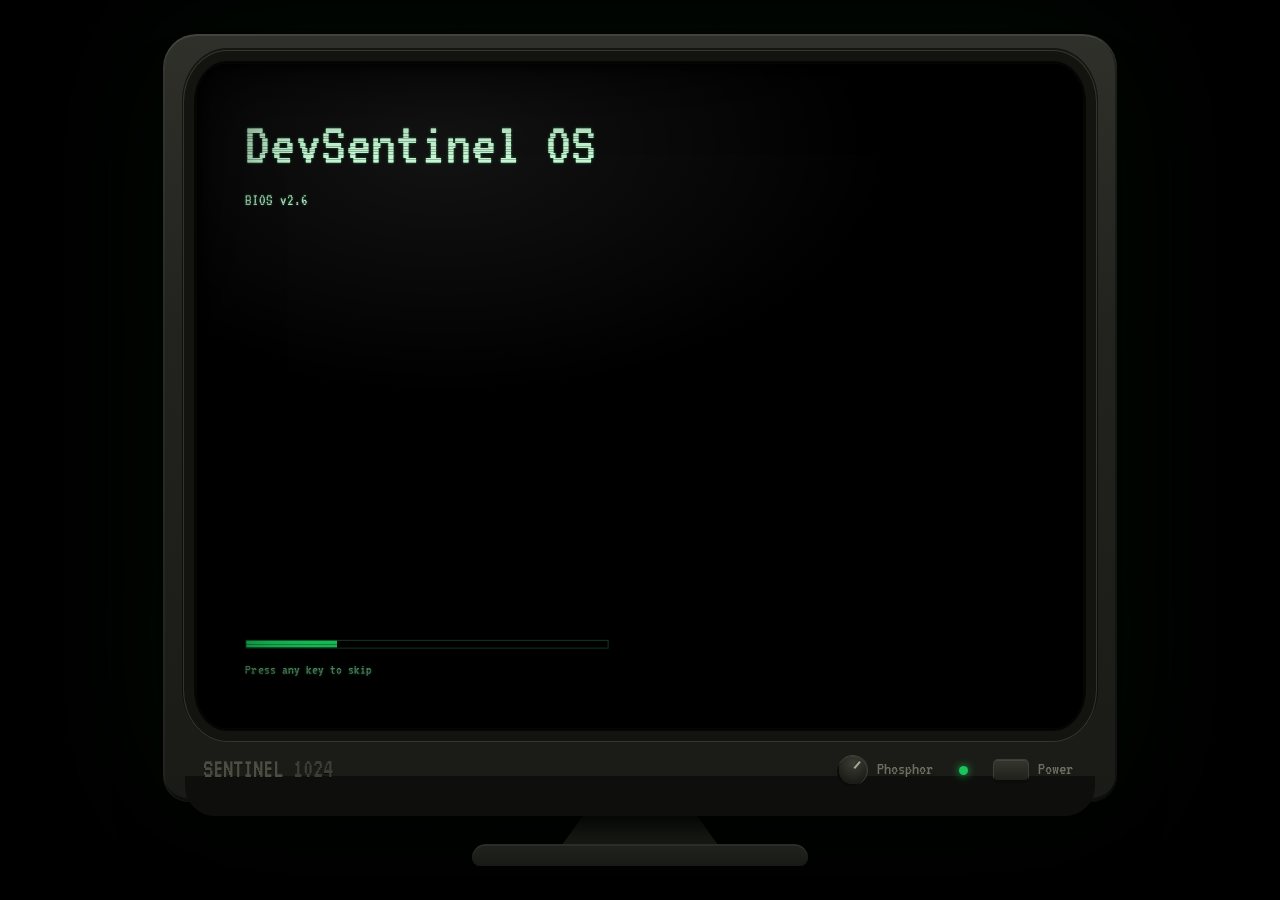
==== commit b7fa4170: "Add files via upload" ====
--- a/index.html
+++ b/index.html
@@ -9,7 +9,7 @@
   <link rel="icon" href="data:image/svg+xml,%3Csvg xmlns='http://www.w3.org/2000/svg' viewBox='0 0 16 16'%3E%3Crect width='16' height='16' fill='%23000'/%3E%3Crect x='3' y='3' width='3' height='10' fill='%2319c55a'/%3E%3Crect x='9' y='6' width='3' height='7' fill='%2319c55a'/%3E%3C/svg%3E">
   <link rel="preconnect" href="https://fonts.googleapis.com">
   <link rel="preconnect" href="https://fonts.gstatic.com" crossorigin>
-  <link href="https://fonts.googleapis.com/css2?family=Big+Shoulders+Display:wght@700;900&family=Fragment+Mono:ital@0;1&display=swap" rel="stylesheet">
+  <link href="https://fonts.googleapis.com/css2?family=VT323&display=swap" rel="stylesheet">
   <link rel="stylesheet" href="css/cursors.css">
   <link rel="stylesheet" href="css/style.css">
 </head>
@@ -94,7 +94,7 @@
           <p class="boot__skip">Press any key to skip</p>
         </div>
 
-        <div class="off" id="off" hidden></div>
+        <div class="poweroff" id="off" hidden></div>
         <div class="fx" id="fx" aria-hidden="true"></div>
 
         <!-- CRT filter: scanlines, glow, vignette, refresh band -->
@@ -112,6 +112,7 @@
       </div>
     </div>
   </div>
+  <div class="stand" aria-hidden="true"><span class="stand__neck"></span><span class="stand__base"></span></div>
 </div>
 
   <!-- =========================================================
--- a/css/style.css
+++ b/css/style.css
@@ -21,8 +21,8 @@
   --scarlet-line: #6b1018;
   --scarlet-deep: #1f0306;
 
-  --display: "Big Shoulders Display", "Arial Narrow", Impact, sans-serif;
-  --mono: "Fragment Mono", ui-monospace, "SFMono-Regular", Menlo, Consolas, monospace;
+  --mono: "VT323", ui-monospace, "SFMono-Regular", Menlo, Consolas, monospace;
+  --display: var(--mono);
 
   --tb: 40px;
   --sw: 1024px;   /* screen width/height, set by JS */
@@ -39,7 +39,7 @@
 body {
   margin: 0; overflow: hidden;
   background: var(--void); color: var(--text);
-  font: 400 14px/1.65 var(--mono);
+  font: 400 20px/1.3 var(--mono);
   -webkit-font-smoothing: antialiased;
 }
 
@@ -53,49 +53,92 @@
 .is-busy, .is-busy * { cursor: var(--cur-wait) !important; }
 
 /* ---------- The computer ---------- */
-.room { position: fixed; inset: 0; display: grid; place-items: center; background: var(--void); }
+.room { position: fixed; inset: 0; display: flex; flex-direction: column; align-items: center; justify-content: center; background: var(--void); }
+
+/* plastic case: rounded, lit from above, with a visible underside */
 .monitor {
-  position: relative; background: #1b1c18;
-  padding: 26px 30px 0;
-  border: 1px solid #2e3029;
-  box-shadow: inset 1px 1px 0 #3a3c33, inset -1px -1px 0 #0b0c09, 0 30px 80px rgba(25, 197, 90, .07);
-}
+  position: relative; z-index: 1;
+  padding: 30px 34px 0;
+  border-radius: 34px 34px 26px 26px !important;
+  background: linear-gradient(180deg, #2f302a 0%, #22231e 38%, #1a1b17 100%);
+  box-shadow:
+    inset 0 2px 0 rgba(255, 255, 255, .09),
+    inset 2px 0 0 rgba(255, 255, 255, .035),
+    inset -2px 0 0 rgba(0, 0, 0, .35),
+    inset 0 -4px 0 rgba(0, 0, 0, .45),
+    0 46px 60px -20px rgba(0, 0, 0, .9),
+    0 0 140px rgba(25, 197, 90, .07);
+}
+.monitor::before { /* case depth: the underside you see below the front face */
+  content: ""; position: absolute; z-index: -1; left: 22px; right: 22px; bottom: -14px; height: 40px;
+  background: #0e0f0c; border-radius: 0 0 30px 30px !important;
+}
+
+/* curved glass sitting in a recessed bezel */
 .glass {
   position: relative; overflow: hidden; background: var(--void);
-  outline: 1px solid #000;
-  box-shadow: 0 0 0 7px #10110e, 0 0 0 8px #34362e;
+  border-radius: 30px / 38px !important;
+  box-shadow:
+    0 0 0 3px #050504,
+    0 0 0 13px #131410,
+    0 0 0 14px #34362e,
+    0 -1px 0 15px rgba(0, 0, 0, .55);
+}
+.glass::after { /* bulge: dark curved edges and a soft reflection */
+  content: ""; position: absolute; inset: 0; z-index: 450; pointer-events: none; border-radius: inherit !important;
+  background: radial-gradient(120% 90% at 28% 12%, rgba(255, 255, 255, .075), rgba(255, 255, 255, 0) 42%);
+  box-shadow: inset 0 0 70px 6px rgba(0, 0, 0, .85), inset 0 0 8px 2px rgba(0, 0, 0, .9);
 }
 .screen {
   position: absolute; left: 0; top: 0; width: var(--sw); height: var(--sh);
   transform-origin: 0 0; overflow: hidden; background: var(--void);
   text-shadow: var(--glow);
 }
-.chin { height: 74px; display: flex; align-items: center; justify-content: space-between; gap: 24px; padding: 8px 4px 0; }
-.chin__brand { margin: 0; font-family: var(--display); font-weight: 900; font-size: 18px; letter-spacing: .14em; color: #4a4c42; text-shadow: 0 1px 0 #0b0c09, 0 -1px 0 #33352d; }
-.chin__brand span { font-weight: 700; color: #3a3c34; }
+
+.chin { height: 74px; display: flex; align-items: center; justify-content: space-between; gap: 24px; padding: 10px 6px 0; }
+.chin__brand { margin: 0; font-family: var(--mono); font-size: 26px; color: #4c4e43; text-shadow: 0 1px 0 #0b0c09, 0 -1px 0 #3a3c33; }
+.chin__brand span { color: #3c3e35; }
 .chin__controls { display: flex; align-items: center; gap: 22px; }
-.knob, .power { display: flex; align-items: center; gap: 10px; background: none; border: 0; padding: 4px; color: #6b6e60; font-size: 11px; }
+.knob, .power { display: flex; align-items: center; gap: 10px; background: none; border: 0; padding: 4px; color: #6b6e60; font-size: 18px; }
 .knob__dial {
-  position: relative; width: 26px; height: 26px; background: #272922; border: 1px solid #3c3f35;
-  box-shadow: inset -2px -2px 0 #15160f, inset 2px 2px 0 #34372e;
+  position: relative; width: 28px; height: 28px; border-radius: 50% !important;
+  background: radial-gradient(circle at 35% 30%, #3b3d34, #1c1d18 70%);
+  box-shadow: 0 3px 0 #0b0c09, 0 0 0 1px #3c3f35, inset 0 1px 0 rgba(255, 255, 255, .08);
   transform: rotate(var(--rot, 40deg)); transition: transform .35s var(--ease-out);
 }
-.knob__dial::after { content: ""; position: absolute; left: 11px; top: 3px; width: 2px; height: 9px; background: #9fa38f; }
-.knob:hover .knob__dial { border-color: #565a4b; }
-.led { width: 8px; height: 8px; background: #0f2a17; border: 1px solid #000; }
+.knob__dial::after { content: ""; position: absolute; left: 13px; top: 3px; width: 2px; height: 9px; background: #a7ab96; }
+.led { width: 9px; height: 9px; border-radius: 50% !important; background: #0f2a17; box-shadow: inset 0 1px 1px rgba(0, 0, 0, .8); }
 .led.is-on { background: var(--rain); box-shadow: 0 0 8px rgba(25, 197, 90, .9); }
 .led.is-busy { animation: led 0.12s steps(1) 4; }
 .led.is-standby { background: #d7a03a; box-shadow: 0 0 8px rgba(215, 160, 58, .8); }
 @keyframes led { 50% { background: #0f2a17; box-shadow: none; } }
-.power__cap { width: 30px; height: 18px; background: #272922; border: 1px solid #3c3f35; box-shadow: inset -2px -2px 0 #15160f, inset 2px 2px 0 #34372e; }
-.power:active .power__cap { box-shadow: inset 2px 2px 0 #15160f; }
-.power:hover .power__cap, .knob:hover .knob__dial { border-color: #565a4b; }
-.knob:hover, .power:hover { color: #9fa38f; }
+.power__cap {
+  width: 34px; height: 20px; border-radius: 4px !important;
+  background: linear-gradient(180deg, #34362e, #1f201b);
+  box-shadow: 0 3px 0 #0b0c09, 0 0 0 1px #3c3f35, inset 0 1px 0 rgba(255, 255, 255, .08);
+  transition: transform .08s, box-shadow .08s;
+}
+.power:active .power__cap { transform: translateY(2px); box-shadow: 0 1px 0 #0b0c09, 0 0 0 1px #3c3f35; }
+.knob:hover, .power:hover { color: #a7ab96; }
+
+/* stand */
+.stand { position: relative; display: flex; flex-direction: column; align-items: center; margin-top: 12px; width: calc(var(--gw, 900px) * .38); }
+.stand__neck {
+  width: 46%; height: 30px;
+  background: linear-gradient(180deg, #0c0d0a, #1d1e19 70%);
+  clip-path: polygon(14% 0, 86% 0, 100% 100%, 0 100%);
+}
+.stand__base {
+  width: 100%; height: 22px; border-radius: 14px 14px 8px 8px !important;
+  background: linear-gradient(180deg, #2c2d28, #1a1b17);
+  box-shadow: inset 0 2px 0 rgba(255, 255, 255, .07), 0 22px 36px rgba(0, 0, 0, .8);
+}
 
 /* phone / small screens: no monitor, the screen fills the window */
-.is-full .monitor { padding: 0; border: 0; box-shadow: none; }
-.is-full .glass { box-shadow: none; outline: 0; }
-.is-full .chin { display: none; }
+.is-full .monitor { padding: 0; border-radius: 0 !important; background: none; box-shadow: none; }
+.is-full .monitor::before, .is-full .chin, .is-full .stand { display: none; }
+.is-full .glass { box-shadow: none; border-radius: 0 !important; }
+.is-full .glass::after { box-shadow: inset 0 0 50px rgba(0, 0, 0, .6); background: none; }
 
 /* ---------- CRT filter ---------- */
 .crt { position: absolute; inset: 0; z-index: 400; pointer-events: none; }
@@ -120,8 +163,8 @@
 [data-crt="off"] .crt { display: none; }
 [data-crt="off"] .screen { text-shadow: none; }
 
-.off { position: absolute; inset: 0; z-index: 300; background: #000; }
-.off::after { content: ""; position: absolute; left: 50%; top: 50%; width: 6px; height: 6px; margin: -3px; background: #e8fff0; box-shadow: 0 0 12px #9effc0; animation: afterglow 1.4s ease-out forwards; }
+.poweroff { position: absolute; inset: 0; z-index: 300; background: #000; }
+.poweroff::after { content: ""; position: absolute; left: 50%; top: 50%; width: 6px; height: 6px; margin: -3px; background: #e8fff0; box-shadow: 0 0 12px #9effc0; animation: afterglow 1.4s ease-out forwards; }
 @keyframes afterglow { to { opacity: 0; transform: scale(.2); } }
 img { display: block; max-width: 100%; height: auto; }
 a { color: var(--head); text-decoration: underline; text-decoration-color: var(--line); text-underline-offset: 3px; }
@@ -147,20 +190,20 @@
 .desk { position: absolute; inset: 0 0 var(--tb) 0; z-index: 1; overflow: hidden; }
 
 .icons {
-  position: absolute; top: 16px; left: 12px; bottom: 16px; z-index: 2;
+  position: absolute; top: 24px; left: 22px; bottom: 12px; z-index: 2;
   display: grid; grid-auto-flow: column; grid-template-rows: repeat(auto-fill, 84px);
-  grid-auto-columns: 96px; gap: 2px 4px; align-content: start;
+  grid-auto-columns: 136px; gap: 2px 4px; align-content: start;
 }
 .icon {
   display: flex; flex-direction: column; align-items: center; gap: 6px;
-  width: 96px; height: 84px; padding: 6px 4px 4px; background: none; border: 1px solid transparent;
+  width: 136px; height: 84px; padding: 6px 4px 4px; background: none; border: 1px solid transparent;
   color: var(--text); text-align: center; touch-action: manipulation;
 }
 .icon svg { width: 40px; height: 40px; flex: none; color: var(--rain); filter: drop-shadow(0 0 3px rgba(25,197,90,.45)); }
 .icon:hover svg { animation: hop .36s steps(3); }
 @keyframes hop { 50% { transform: translateY(-4px); } }
 .icon--scarlet svg { color: var(--scarlet); filter: drop-shadow(0 0 3px rgba(255,43,58,.5)); }
-.icon__label { font-size: 12px; line-height: 1.3; padding: 1px 4px; background: var(--void); }
+.icon__label { font-size: 18px; line-height: 1.1; white-space: nowrap; padding: 1px 4px; background: var(--void); }
 .icon:hover .icon__label { background: var(--deep); color: var(--head); }
 .icon.is-selected { border: 1px dotted var(--rain); }
 .icon.is-selected .icon__label { background: var(--rain); color: var(--void); }
@@ -171,8 +214,8 @@
 
 .desk__sig { position: absolute; right: calc(var(--sw) * .05); bottom: calc(var(--sh) * .13 + 56px); pointer-events: none; }
 .desk__name {
-  margin: 0; font-family: var(--display); font-weight: 900; text-transform: uppercase;
-  font-size: calc(var(--sw) * .15); line-height: .84; color: var(--head); text-align: right;
+  margin: 0; font-family: var(--display); font-weight: 900;
+  font-size: calc(var(--sw) * .19); line-height: .8; color: var(--head); text-align: right;
 }
 .desk__line { display: block; width: max-content; margin-left: auto; }
 .rain-name .desk__name { color: transparent; }
@@ -180,8 +223,8 @@
 .desk__about { position: absolute; right: calc(var(--sw) * .05); bottom: calc(var(--sh) * .07); text-align: right; pointer-events: none; }
 .desk__about p { margin: 0 0 6px; }
 .desk__about mark { background: var(--void); color: var(--head); padding: 2px 8px; }
-.desk__role { font-size: 16px; }
-.desk__hint mark { color: var(--dim); font-size: 13px; }
+.desk__role { font-size: 21px; }
+.desk__hint mark { color: var(--dim); font-size: 18px; }
 .hint--touch { display: none; }
 @media (hover: none) { .hint--touch { display: inline; } .hint--mouse { display: none; } }
 
@@ -211,7 +254,7 @@
 .win.is-dragging .win__bar { cursor: grabbing; }
 .win.is-active .win__bar { background: var(--accent); color: var(--accent-ink); }
 .win__bar svg.win__icon { width: 16px; height: 16px; flex: none; }
-.win__title { flex: 1; min-width: 0; margin: 0; font-size: 13px; font-weight: 400; white-space: nowrap; overflow: hidden; text-overflow: ellipsis; }
+.win__title { flex: 1; min-width: 0; margin: 0; font-size: 18px; font-weight: 400; white-space: nowrap; overflow: hidden; text-overflow: ellipsis; }
 .win__ctrl { display: flex; height: 100%; }
 .win__ctrl button {
   width: 36px; height: 100%; padding: 0; display: grid; place-items: center;
@@ -225,7 +268,7 @@
 .win__body { flex: 1; min-height: 0; overflow: auto; padding: 28px 32px 32px; container-type: inline-size; scrollbar-width: thin; scrollbar-color: var(--line) transparent; }
 .win__status {
   flex: none; height: 26px; display: flex; align-items: center; justify-content: space-between; gap: 12px;
-  padding: 0 28px 0 10px; border-top: 1px solid var(--wline); font-size: 12px; color: var(--dim); white-space: nowrap; overflow: hidden;
+  padding: 0 28px 0 10px; border-top: 1px solid var(--wline); font-size: 17px; color: var(--dim); white-space: nowrap; overflow: hidden;
 }
 .win__resize { position: absolute; right: 0; bottom: 0; width: 18px; height: 18px; cursor: nwse-resize; touch-action: none; color: var(--dim); display: grid; place-items: end; }
 .win__resize svg { width: 10px; height: 10px; margin: 0 3px 3px 0; }
@@ -244,8 +287,9 @@
 
 /* ---------- Shared app type ---------- */
 .app__h {
-  margin: 0 0 18px; font-family: var(--display); font-weight: 900; text-transform: uppercase;
-  font-size: clamp(44px, 9cqi, 76px); line-height: .9; color: var(--head);
+  display: inline-block; margin: 0 0 18px; padding: 0 10px;
+  font-family: var(--mono); font-weight: 400; font-size: 36px; line-height: 1.15;
+  background: var(--rain); color: var(--void); text-shadow: none;
 }
 .app__intro { margin: -6px 0 24px; color: var(--dim); max-width: 60ch; }
 
@@ -257,7 +301,7 @@
 .about__photo:hover::after { opacity: 0; }
 .about__photo:hover img { filter: none; }
 .about__text p { margin: 0 0 14px; max-width: 62ch; }
-.lede { font-size: 16px; color: var(--head); }
+.lede { font-size: 24px; line-height: 1.2; color: var(--head); }
 .facts { margin: 24px 0 0; border-top: 1px solid var(--line); }
 .facts div { display: grid; grid-template-columns: 110px 1fr; gap: 12px; padding: 7px 0; border-bottom: 1px solid var(--line); }
 .facts dt { color: var(--dim); }
@@ -274,12 +318,12 @@
 .log__item:last-child { padding-bottom: 0; }
 .log__item::before { content: ""; position: absolute; left: -32px; top: 7px; width: 11px; height: 11px; background: var(--void); border: 1px solid var(--rain); }
 .log__item.is-head::before { background: var(--rain); }
-.log__meta { margin: 0 0 4px; font-size: 12px; color: var(--dim); }
+.log__meta { margin: 0 0 4px; font-size: 17px; color: var(--dim); }
 .log__hash { color: var(--amber); }
 .log__ref { color: var(--void); background: var(--rain); padding: 0 5px; }
-.log__title { margin: 0 0 6px; font-family: var(--display); font-weight: 700; font-size: 26px; line-height: 1.1; color: var(--head); }
+.log__title { margin: 0 0 4px; font-family: var(--display); font-weight: 400; font-size: 28px; line-height: 1.1; color: var(--head); }
 .log__item p { margin: 0 0 6px; max-width: 62ch; }
-.log__tags { color: var(--dim); font-size: 12px; }
+.log__tags { color: var(--dim); font-size: 17px; }
 
 /* ---------- Achievements ---------- */
 .ach-head { display: flex; align-items: baseline; justify-content: space-between; gap: 16px; flex-wrap: wrap; }
@@ -292,19 +336,19 @@
 .ach__icon { display: grid; grid-template-columns: repeat(5, 1fr); width: 44px; height: 44px; border: 1px solid var(--line); padding: 5px; gap: 1px; }
 .ach__icon i { background: var(--rain); }
 .ach__icon i.off { background: transparent; }
-.ach__title { margin: 0; font-size: 14px; font-weight: 400; color: var(--head); }
-.ach__desc { margin: 2px 0 0; color: var(--dim); font-size: 13px; }
-.ach__when { margin: 0; color: var(--dim); font-size: 12px; white-space: nowrap; }
+.ach__title { margin: 0; font-size: 22px; font-weight: 400; color: var(--head); }
+.ach__desc { margin: 2px 0 0; color: var(--dim); font-size: 18px; }
+.ach__when { margin: 0; color: var(--dim); font-size: 17px; white-space: nowrap; }
 .ach__item.is-locked .ach__icon i { background: var(--line); }
 .ach__item.is-locked .ach__icon i.off { background: transparent; }
 .ach__item.is-locked .ach__title { color: var(--text); }
-.ach__scramble { color: var(--dim); letter-spacing: .05em; }
+.ach__scramble { color: var(--dim); }
 .ach__progress { height: 4px; background: var(--deep); margin-top: 10px; max-width: 300px; }
 .ach__progress span { display: block; height: 100%; width: 0; background: var(--dim); transition: width .9s var(--ease-out) .3s; }
 .is-filled .ach__progress span { width: calc(var(--p) * 1%); }
-.ach__hint-btn { background: none; border: 0; padding: 0; color: var(--dim); font-size: 13px; text-decoration: underline; text-decoration-color: var(--line); text-underline-offset: 3px; }
+.ach__hint-btn { background: none; border: 0; padding: 0; color: var(--dim); font-size: 18px; text-decoration: underline; text-decoration-color: var(--line); text-underline-offset: 3px; }
 .ach__hint-btn:hover { color: var(--head); }
-.ach__hint { margin: 4px 0 0; font-size: 13px; }
+.ach__hint { margin: 4px 0 0; font-size: 18px; }
 @container (max-width: 480px) {
   .ach__item { grid-template-columns: 36px 1fr; }
   .ach__icon { width: 36px; height: 36px; padding: 4px; }
@@ -314,7 +358,7 @@
 /* ---------- Hobbies ---------- */
 .proc { border-top: 1px solid var(--line); }
 .proc__head, .proc__btn { display: grid; grid-template-columns: 48px minmax(120px, 1fr) minmax(110px, 1.2fr) 80px; gap: 14px; align-items: center; }
-.proc__head { padding: 8px 12px; font-size: 11px; color: var(--dim); border-bottom: 1px solid var(--line); }
+.proc__head { padding: 8px 12px; font-size: 16px; color: var(--dim); border-bottom: 1px solid var(--line); }
 .proc__row { border-bottom: 1px solid var(--line); }
 .proc__btn { width: 100%; text-align: left; background: none; border: 0; padding: 11px 12px; }
 .proc__btn:hover { background: var(--deep); }
@@ -328,8 +372,8 @@
 .is-filled .proc__bar > span::before { width: calc(var(--share) * 1%); }
 .proc__btn[aria-expanded="true"] .proc__bar > span { background: rgba(0, 0, 0, .25); }
 .proc__btn[aria-expanded="true"] .proc__bar > span::before { background: var(--void); }
-.proc__bar em { font-style: normal; font-size: 11px; width: 3.5ch; text-align: right; }
-.proc__state { font-size: 12px; }
+.proc__bar em { font-style: normal; font-size: 16px; width: 3.5ch; text-align: right; }
+.proc__state { font-size: 17px; }
 .proc__state.is-running { color: var(--rain); }
 .proc__state.is-sleeping { color: var(--amber); }
 .proc__state.is-idle { color: var(--dim); }
@@ -348,17 +392,17 @@
 .win__body:has(.explorer) { padding: 0; }
 .explorer { display: grid; grid-template-columns: 1fr minmax(220px, 300px); height: 100%; min-height: 100%; }
 .explorer__files { display: flex; flex-wrap: wrap; align-content: flex-start; gap: 6px; padding: 18px; }
-.file-item { display: flex; flex-direction: column; align-items: center; gap: 6px; width: 104px; padding: 8px 4px; background: none; border: 1px solid transparent; font-size: 12px; text-align: center; color: var(--text); }
+.file-item { display: flex; flex-direction: column; align-items: center; gap: 6px; width: 128px; padding: 8px 4px; background: none; border: 1px solid transparent; font-size: 17px; text-align: center; color: var(--text); }
 .file-item svg { width: 44px; height: 44px; color: var(--rain); }
 .file-item[data-scarlet] svg { color: var(--scarlet); }
 .file-item:hover { background: var(--deep); }
 .file-item[aria-selected="true"] { border: 1px dotted var(--rain); background: var(--deep); color: var(--head); }
 .file-item[data-scarlet][aria-selected="true"] { border-color: var(--scarlet); background: var(--scarlet-deep); color: var(--scarlet-soft); }
 .explorer__info { border-left: 1px solid var(--line); padding: 24px; }
-.explorer__info .app__h { font-size: 44px; }
-.info__state { margin: 0 0 4px; font-size: 12px; color: var(--dim); }
+.explorer__info .app__h { font-size: 32px; }
+.info__state { margin: 0 0 4px; font-size: 17px; color: var(--dim); }
 .info__state--scarlet { color: var(--scarlet); }
-.info__title { margin: 0 0 10px; font-family: var(--display); font-weight: 900; text-transform: uppercase; font-size: 38px; line-height: .9; color: var(--head); }
+.info__title { margin: 0 0 10px; font-family: var(--display); font-size: 36px; line-height: 1; color: var(--head); }
 .info__title--scarlet { color: var(--scarlet); }
 .explorer__info p { margin: 0 0 16px; }
 @container (max-width: 560px) {
@@ -371,18 +415,18 @@
 .game { color: var(--scarlet-text); }
 .game__art { margin: 0; position: relative; border-bottom: 1px solid var(--scarlet-line); }
 .game__art img { width: 100%; aspect-ratio: 16 / 9; object-fit: cover; }
-.game__status { position: absolute; left: 0; top: 0; background: var(--scarlet); color: var(--void); padding: 4px 10px; font-size: 12px; display: flex; align-items: center; gap: 8px; }
+.game__status { position: absolute; left: 0; top: 0; background: var(--scarlet); color: var(--void); padding: 4px 10px; font-size: 17px; display: flex; align-items: center; gap: 8px; }
 .pulse { width: 8px; height: 8px; background: var(--void); animation: blink 1.4s steps(1) infinite; }
 @keyframes blink { 50% { opacity: 0; } }
 .game__body { padding: 28px 32px; display: grid; grid-template-columns: 1.2fr 1fr; gap: 36px; align-items: start; }
-.game__title { margin: 0 0 14px; font-family: var(--display); font-weight: 900; text-transform: uppercase; font-size: clamp(52px, 8cqi, 92px); line-height: .86; color: var(--scarlet); }
-.game__pitch { font-size: 16px; color: var(--scarlet-soft); margin: 0 0 12px; }
+.game__title { margin: 0 0 14px; font-family: var(--display); font-size: 64px; line-height: .86; color: var(--scarlet); }
+.game__pitch { font-size: 24px; line-height: 1.2; color: var(--scarlet-soft); margin: 0 0 12px; }
 .game__body p { margin: 0 0 12px; max-width: 54ch; }
 .game__facts { margin: 4px 0 20px; border-top: 1px solid var(--scarlet-line); }
 .game__facts div { display: grid; grid-template-columns: 96px 1fr; padding: 7px 0; border-bottom: 1px solid var(--scarlet-line); }
-.game__facts dt { font-size: 12px; color: var(--scarlet-mute); align-self: center; }
+.game__facts dt { font-size: 17px; color: var(--scarlet-mute); align-self: center; }
 .game__facts dd { margin: 0; color: var(--scarlet-soft); }
-.game__road h3 { margin: 0 0 6px; font-weight: 400; font-size: 12px; color: var(--scarlet-mute); }
+.game__road h3 { margin: 0 0 6px; font-weight: 400; font-size: 17px; color: var(--scarlet-mute); }
 .game__road ol { list-style: none; margin: 0; padding: 0; }
 .game__road li { display: grid; grid-template-columns: auto 1fr; gap: 8px; padding: 2px 0; color: var(--scarlet-mute); }
 .game__road .box { color: var(--scarlet-line); }
@@ -391,7 +435,7 @@
 .game__road li.is-doing { color: var(--scarlet-text); }
 .game__road li.is-doing .box { color: var(--scarlet); animation: blink 1.4s steps(1) infinite; }
 .game__cta { display: flex; flex-wrap: wrap; gap: 10px; margin-top: 22px; }
-.btn { display: inline-block; padding: 9px 16px; text-decoration: none; border: 1px solid; font-size: 13px; }
+.btn { display: inline-block; padding: 9px 16px; text-decoration: none; border: 1px solid; font-size: 18px; }
 .btn--scarlet { background: var(--scarlet); border-color: var(--scarlet); color: var(--void); }
 .btn--scarlet:hover { background: var(--void); color: var(--scarlet); }
 .btn--ghost { background: transparent; border-color: var(--scarlet-line); color: var(--scarlet-soft); }
@@ -405,7 +449,7 @@
 }
 
 /* ---------- Links ---------- */
-.cfg { list-style: none; margin: 0; padding: 0; border-top: 1px solid var(--line); font-size: 15px; }
+.cfg { list-style: none; margin: 0; padding: 0; border-top: 1px solid var(--line); font-size: 20px; }
 .cfg li { border-bottom: 1px solid var(--line); }
 .cfg li > a:not(.cfg__v), .cfg__row { display: grid; grid-template-columns: 96px 22px 1fr auto; align-items: center; padding: 10px 8px; text-decoration: none; color: var(--head); }
 .cfg__k { color: var(--dim); }
@@ -414,16 +458,16 @@
 .cfg li > a:not(.cfg__v):hover { background: var(--rain); color: var(--void); }
 .cfg li > a:not(.cfg__v):hover span { color: var(--void); }
 a.cfg__v:hover { background: var(--rain); color: var(--void); }
-.copy { background: var(--void); border: 1px solid var(--line); padding: 1px 10px; font-size: 12px; color: var(--text); margin-left: 8px; }
+.copy { background: var(--void); border: 1px solid var(--line); padding: 1px 10px; font-size: 17px; color: var(--text); margin-left: 8px; }
 .copy:hover { border-color: var(--rain); color: var(--head); }
 .copy.is-done { background: var(--rain); color: var(--void); border-color: var(--rain); }
 @container (max-width: 420px) {
-  .cfg li > a:not(.cfg__v), .cfg__row { grid-template-columns: 76px 16px 1fr auto; font-size: 13px; }
+  .cfg li > a:not(.cfg__v), .cfg__row { grid-template-columns: 76px 16px 1fr auto; font-size: 18px; }
 }
 
 /* ---------- Terminal ---------- */
 .win__body:has(.term) { padding: 0; }
-.term { display: flex; flex-direction: column; min-height: 100%; padding: 14px 16px; font-size: 14px; cursor: text; }
+.term { display: flex; flex-direction: column; min-height: 100%; padding: 14px 16px; font-size: 19px; cursor: text; }
 .term__out p { margin: 0; white-space: pre-wrap; word-break: break-word; }
 .term__out .echo { color: var(--dim); }
 .term__out .err { color: #ff8f7a; }
@@ -441,6 +485,7 @@
 .taskbar {
   position: absolute; left: 0; right: 0; bottom: 0; height: var(--tb); z-index: 60;
   display: flex; align-items: stretch; background: var(--void); border-top: 1px solid var(--line);
+  padding: 0 18px;
 }
 .tb__menu {
   display: flex; align-items: center; gap: 10px; padding: 0 16px; background: none; border: 0; border-right: 1px solid var(--line); color: var(--head);
@@ -462,8 +507,8 @@
 .task[aria-pressed="true"] { background: var(--deep); color: var(--head); box-shadow: inset 0 -2px 0 var(--rain); }
 .task--scarlet[aria-pressed="true"] { background: var(--scarlet-deep); color: var(--scarlet-soft); box-shadow: inset 0 -2px 0 var(--scarlet); }
 .task.is-min { color: var(--line); }
-.tb__tray { display: flex; align-items: center; gap: 14px; padding: 0 16px; border-left: 1px solid var(--line); font-size: 12px; color: var(--dim); }
-.tray__btn { background: none; border: 1px solid var(--line); padding: 2px 8px; font-size: 12px; color: var(--text); }
+.tb__tray { display: flex; align-items: center; gap: 14px; padding: 0 16px; border-left: 1px solid var(--line); font-size: 17px; color: var(--dim); }
+.tray__btn { background: none; border: 1px solid var(--line); padding: 2px 8px; font-size: 17px; color: var(--text); }
 .tray__btn:hover { border-color: var(--rain); color: var(--head); }
 .tray__state { color: var(--rain); }
 .tray__btn[aria-pressed="false"] .tray__state { color: var(--dim); }
@@ -477,8 +522,8 @@
   box-shadow: 10px -10px 0 0 rgba(25, 197, 90, .09);
 }
 .menu__head { padding: 18px 18px 14px; border-bottom: 1px solid var(--line); }
-.menu__name { margin: 0; font-family: var(--display); font-weight: 900; font-size: 34px; line-height: .9; text-transform: uppercase; color: var(--head); }
-.menu__role { margin: 6px 0 0; font-size: 12px; color: var(--dim); }
+.menu__name { margin: 0; font-family: var(--display); font-size: 36px; line-height: 1; color: var(--head); }
+.menu__role { margin: 6px 0 0; font-size: 17px; color: var(--dim); }
 .menu__apps { list-style: none; margin: 0; padding: 6px 0; }
 .menu__apps button { display: flex; align-items: center; gap: 12px; width: 100%; padding: 7px 18px; background: none; border: 0; text-align: left; color: var(--text); }
 .menu__apps svg { width: 20px; height: 20px; color: var(--rain); }
@@ -487,19 +532,19 @@
 .menu__apps button:hover svg, .menu__apps button:focus-visible svg { color: var(--void); }
 .menu__apps .is-scarlet:hover, .menu__apps .is-scarlet:focus-visible { background: var(--scarlet); }
 .menu__foot { display: flex; border-top: 1px solid var(--line); }
-.menu__foot button { flex: 1; padding: 10px 6px; line-height: 1.3; background: none; border: 0; font-size: 12px; color: var(--dim); }
+.menu__foot button { flex: 1; padding: 10px 6px; line-height: 1.3; background: none; border: 0; font-size: 17px; color: var(--dim); }
 .menu__foot button + button { border-left: 1px solid var(--line); }
 .menu__foot button:hover { background: var(--deep); color: var(--head); }
 
 /* ---------- Boot ---------- */
 .boot { position: absolute; inset: 0; z-index: 200; background: var(--void); padding: 56px; color: var(--text); display: flex; flex-direction: column; cursor: pointer; }
-.boot__log { flex: 1; font-size: 14px; }
+.boot__log { flex: 1; font-size: 19px; }
 .boot__log p { margin: 0; }
 .boot__log .ok { color: var(--rain); }
-.boot__log .big { font-family: var(--display); font-weight: 900; font-size: 64px; line-height: 1; text-transform: uppercase; color: var(--head); margin-bottom: 18px; }
+.boot__log .big { font-family: var(--display); font-size: 72px; line-height: 1; color: var(--head); margin-bottom: 18px; }
 .boot__bar { height: 10px; border: 1px solid var(--line); max-width: 420px; }
 .boot__bar span { display: block; height: 100%; width: 0; background: var(--rain); }
-.boot__skip { margin: 14px 0 0; font-size: 12px; color: var(--dim); }
+.boot__skip { margin: 14px 0 0; font-size: 17px; color: var(--dim); }
 
 /* ---------- Phone: windows become full-screen sheets ---------- */
 @media (max-width: 720px) {
@@ -524,8 +569,8 @@
 
 /* ---------- System monitor widget ---------- */
 .sysmon {
-  position: absolute; top: 16px; right: 16px; z-index: 2; width: 220px;
-  background: var(--void); border: 1px solid var(--line); padding: 10px 12px 10px; font-size: 12px;
+  position: absolute; top: 26px; right: 30px; z-index: 2; width: 250px;
+  background: var(--void); border: 1px solid var(--line); padding: 10px 12px 10px; font-size: 17px;
 }
 .sysmon__h { margin: -10px -12px 8px; padding: 3px 12px; border-bottom: 1px solid var(--line); color: var(--dim); }
 .sysmon dl { margin: 0; }
@@ -534,31 +579,31 @@
 .sysmon dd { margin: 0; color: var(--head); font-variant-numeric: tabular-nums; }
 .sysmon__graph { display: flex; align-items: flex-end; gap: 2px; height: 34px; margin-top: 10px; border-bottom: 1px solid var(--line); }
 .sysmon__graph i { flex: 1; background: var(--rain); height: 2%; transition: height .35s steps(4); }
-.sysmon__cap { margin: 4px 0 0; color: var(--dim); font-size: 11px; }
+.sysmon__cap { margin: 4px 0 0; color: var(--dim); font-size: 16px; }
 
 /* ---------- Toasts ---------- */
-.toasts { position: absolute; right: 12px; bottom: calc(var(--tb) + 12px); z-index: 80; display: flex; flex-direction: column; gap: 8px; align-items: flex-end; pointer-events: none; }
+.toasts { position: absolute; right: 30px; bottom: calc(var(--tb) + 12px); z-index: 80; display: flex; flex-direction: column; gap: 8px; align-items: flex-end; pointer-events: none; }
 .toast {
   display: flex; gap: 12px; align-items: center; width: 290px; padding: 10px 12px;
   background: var(--void); border: 1px solid var(--rain); box-shadow: 6px 6px 0 rgba(25, 197, 90, .12); pointer-events: auto;
 }
 .toast svg { width: 32px; height: 32px; flex: none; color: var(--rain); }
 .toast p { margin: 0; }
-.toast__t { font-size: 11px; color: var(--dim); }
+.toast__t { font-size: 16px; color: var(--dim); }
 .toast__b { color: var(--head); }
 
 /* ---------- Screensaver ---------- */
 .saver { position: absolute; inset: 0; z-index: 150; background: rgba(0, 0, 0, .82); }
 .saver__logo { position: absolute; left: 0; top: 0; display: flex; align-items: center; gap: 14px; color: var(--rain); will-change: transform; }
 .saver__logo svg { width: 56px; height: 56px; }
-.saver__logo span { font-family: var(--display); font-weight: 900; font-size: 54px; text-transform: uppercase; line-height: 1; }
+.saver__logo span { font-family: var(--display); font-size: 64px; line-height: 1; }
 .saver__logo.is-scarlet { color: var(--scarlet); text-shadow: var(--glow-scarlet); }
 
 /* explorer: single item looks lonely without a minimum */
 .explorer__files { min-height: 160px; }
 .proc__detail > div p { margin: 0 0 8px; }
 .ach-head--visitor { margin-top: 28px; }
-.ach-sub { margin: 0 0 10px; font-family: var(--display); font-weight: 900; font-size: 30px; line-height: 1; text-transform: uppercase; color: var(--head); }
+.ach-sub { margin: 0 0 10px; font-family: var(--display); font-weight: 400; font-size: 30px; line-height: 1; color: var(--head); }
 .ach__progress span { min-width: 2px; }
 .ach__item.is-new { animation: unlock 1.2s steps(6); }
 @keyframes unlock { 0%, 33%, 66% { background: var(--rain); color: var(--void); } 17%, 50%, 83%, 100% { background: transparent; } }
@@ -573,3 +618,36 @@
   .knob__dial, .sysmon__graph i { transition: none; }
 }
 .is-off .crt__band, .is-off .crt::after { display: none; }
+
+/* ---------- Desktop bird: hops right, turns, hops left ---------- */
+.sprite { display: block; width: 40px; height: 40px; flex: none; color: var(--scarlet); filter: drop-shadow(0 0 3px rgba(255, 43, 58, .5)); animation: bird-walk 7s linear infinite; }
+.sprite svg { display: block; width: 100%; height: 100%; animation: bird-hop .5s cubic-bezier(.3, 0, .7, 1) infinite; }
+.sprite__b { opacity: 0; }
+.sprite__a { animation: wing-a .5s steps(1) infinite; }
+.sprite__b { animation: wing-b .5s steps(1) infinite; }
+@keyframes bird-walk {
+  0%   { transform: translateX(-18px) scaleX(1); }
+  38%  { transform: translateX(18px) scaleX(1); }
+  46%  { transform: translateX(18px) scaleX(1); }
+  50%  { transform: translateX(18px) scaleX(-1); }
+  88%  { transform: translateX(-18px) scaleX(-1); }
+  96%  { transform: translateX(-18px) scaleX(-1); }
+  100% { transform: translateX(-18px) scaleX(1); }
+}
+@keyframes bird-hop { 0%, 100% { transform: translateY(0); } 45% { transform: translateY(-8px); } 55% { transform: translateY(-8px); } }
+@keyframes wing-a { 0% { opacity: 0; } 50% { opacity: 1; } }
+@keyframes wing-b { 0% { opacity: 1; } 50% { opacity: 0; } }
+.icon:hover .sprite svg { animation-duration: .3s; }
+@media (prefers-reduced-motion: reduce) {
+  .sprite, .sprite svg, .sprite__a, .sprite__b { animation: none !important; }
+  .sprite__b { opacity: 0; }
+}
+
+.is-full .taskbar { padding: 0; }
+.is-full .icons { top: 12px; left: 8px; }
+@media (max-width: 720px) {
+  .icons { grid-auto-columns: auto; }
+  .icon { width: auto; height: auto; min-width: 0; }
+  .icon__label { white-space: normal; font-size: 17px; }
+  .desk__sig { bottom: calc(var(--sh) * .1 + 96px); }
+}
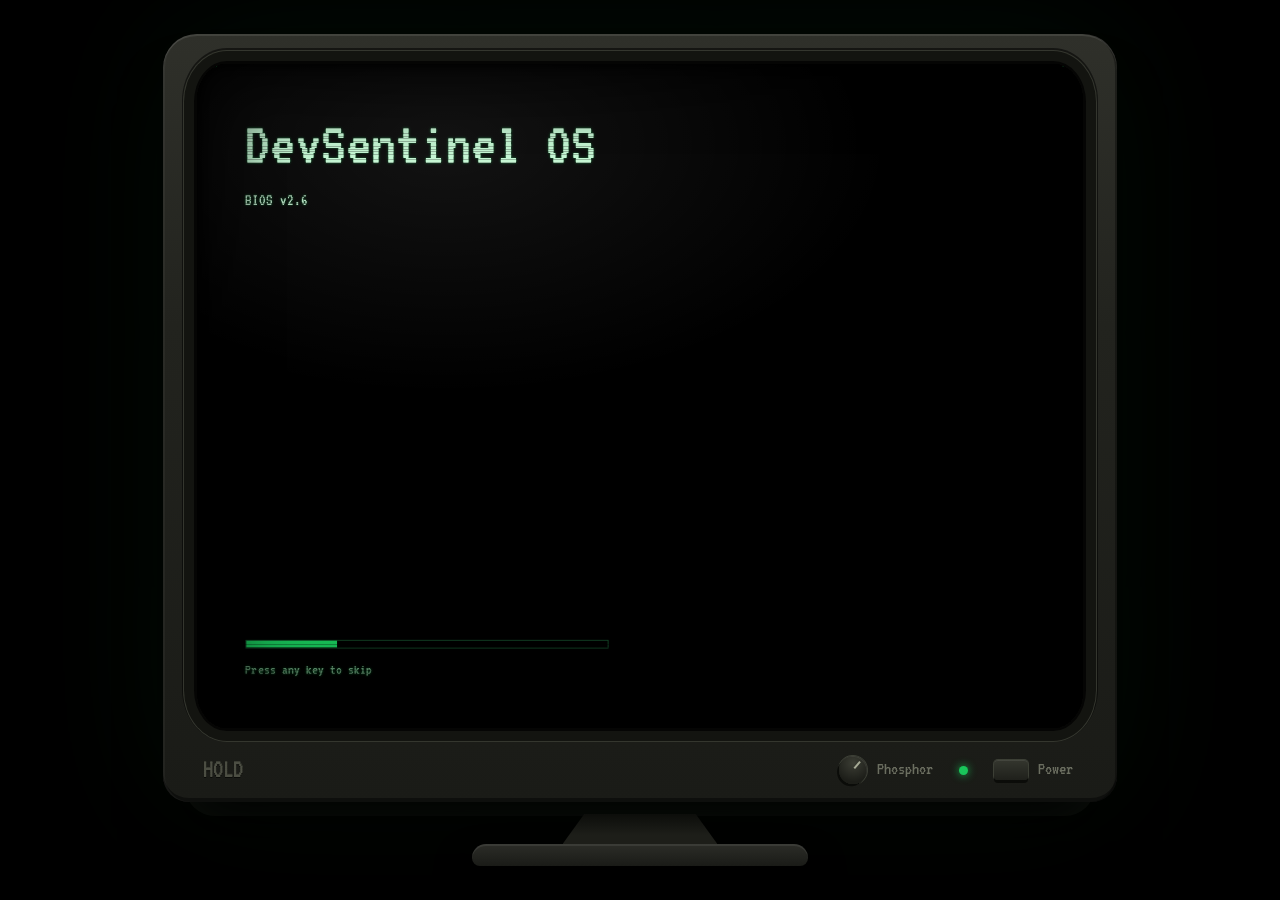
==== commit 8281d19e: "Add files via upload" ====
--- a/index.html
+++ b/index.html
@@ -104,7 +104,7 @@
 
     <!-- Monitor chin: brand, screen-effects knob, activity light, power -->
     <div class="chin">
-      <p class="chin__brand">SENTINEL <span>1024</span></p>
+      <p class="chin__brand">HOLD</p>
       <div class="chin__controls">
         <button class="knob" id="crt-knob" type="button" aria-label="Screen effects: high"><span class="knob__dial" aria-hidden="true"></span><span class="knob__label">Phosphor</span></button>
         <span class="led" id="led" aria-hidden="true"></span>
--- a/css/style.css
+++ b/css/style.css
@@ -57,7 +57,7 @@
 
 /* plastic case: rounded, lit from above, with a visible underside */
 .monitor {
-  position: relative; z-index: 1;
+  position: relative; /* no z-index: the underside (::before) must sit behind the case */
   padding: 30px 34px 0;
   border-radius: 34px 34px 26px 26px !important;
   background: linear-gradient(180deg, #2f302a 0%, #22231e 38%, #1a1b17 100%);
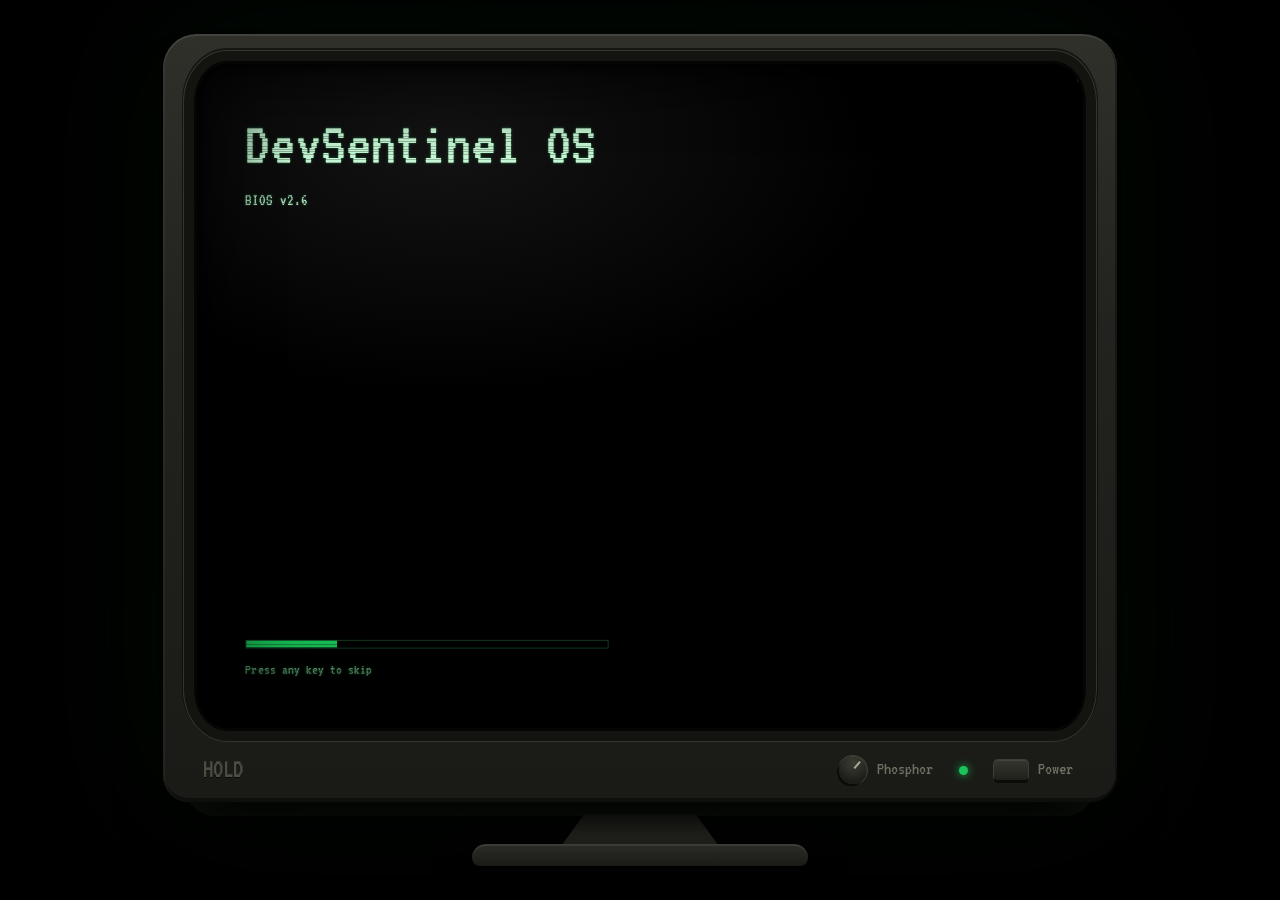
==== commit 8873e0f0: "Add files via upload" ====
--- a/index.html
+++ b/index.html
@@ -104,7 +104,7 @@
 
     <!-- Monitor chin: brand, screen-effects knob, activity light, power -->
     <div class="chin">
-      <p class="chin__brand">HOLD</p>
+      <a class="chin__brand" href="https://discord.gg/Tc7cMET83Z" target="_blank" rel="noopener" title="HOLD on Discord">HOLD</a>
       <div class="chin__controls">
         <button class="knob" id="crt-knob" type="button" aria-label="Screen effects: high"><span class="knob__dial" aria-hidden="true"></span><span class="knob__label">Phosphor</span></button>
         <span class="led" id="led" aria-hidden="true"></span>
@@ -127,8 +127,7 @@
             data-status="Drag the title bar to move. Double-click it to maximize.">
     <div class="about">
       <figure class="about__photo">
-        <!-- Replace with your photo (4:5 works best) -->
-        <img src="assets/img/portrait.svg" alt="Portrait of DevSentinel" width="800" height="1000">
+        <img src="assets/img/portrait.jpg" alt="Photo of DevSentinel sitting on a staircase" width="800" height="1000">
       </figure>
       <div class="about__text">
         <h2 class="app__h" data-decode>About me</h2>
--- a/css/style.css
+++ b/css/style.css
@@ -96,8 +96,8 @@
 }
 
 .chin { height: 74px; display: flex; align-items: center; justify-content: space-between; gap: 24px; padding: 10px 6px 0; }
-.chin__brand { margin: 0; font-family: var(--mono); font-size: 26px; color: #4c4e43; text-shadow: 0 1px 0 #0b0c09, 0 -1px 0 #3a3c33; }
-.chin__brand span { color: #3c3e35; }
+.chin__brand { margin: 0; font-family: var(--mono); font-size: 26px; color: #4c4e43; text-decoration: none; text-shadow: 0 1px 0 #0b0c09, 0 -1px 0 #3a3c33; }
+.chin__brand:hover { background: none; color: #8a8d7c; text-decoration: none; }
 .chin__controls { display: flex; align-items: center; gap: 22px; }
 .knob, .power { display: flex; align-items: center; gap: 10px; background: none; border: 0; padding: 4px; color: #6b6e60; font-size: 18px; }
 .knob__dial {
@@ -295,11 +295,19 @@
 
 /* ---------- About ---------- */
 .about { display: grid; grid-template-columns: minmax(160px, 260px) 1fr; gap: 32px; align-items: start; }
-.about__photo { margin: 0; border: 1px solid var(--line); position: relative; }
-.about__photo img { filter: grayscale(1) contrast(1.1); }
-.about__photo::after { content: ""; position: absolute; inset: 0; background: var(--rain); mix-blend-mode: multiply; pointer-events: none; transition: opacity .4s; }
-.about__photo:hover::after { opacity: 0; }
-.about__photo:hover img { filter: none; }
+/* Photo shown through the green screen: mono phosphor tint, scanlines, glow */
+.about__photo { margin: 0; border: 1px solid var(--line); position: relative; overflow: hidden; background: #000; }
+.about__photo img { filter: grayscale(1) contrast(1.25) brightness(.9); }
+.about__photo::before { /* phosphor tint */
+  content: ""; position: absolute; inset: 0; z-index: 1; pointer-events: none;
+  background: var(--rain); mix-blend-mode: multiply;
+}
+.about__photo::after { /* scanlines + glow + dark edges */
+  content: ""; position: absolute; inset: 0; z-index: 2; pointer-events: none;
+  background: repeating-linear-gradient(to bottom, rgba(0, 0, 0, 0) 0 2px, rgba(0, 0, 0, .35) 2px 3px);
+  box-shadow: inset 0 0 40px rgba(0, 0, 0, .75), inset 0 0 0 1px rgba(25, 197, 90, .25);
+}
+.about__photo:hover img { filter: grayscale(1) contrast(1.35) brightness(1.05); }
 .about__text p { margin: 0 0 14px; max-width: 62ch; }
 .lede { font-size: 24px; line-height: 1.2; color: var(--head); }
 .facts { margin: 24px 0 0; border-top: 1px solid var(--line); }
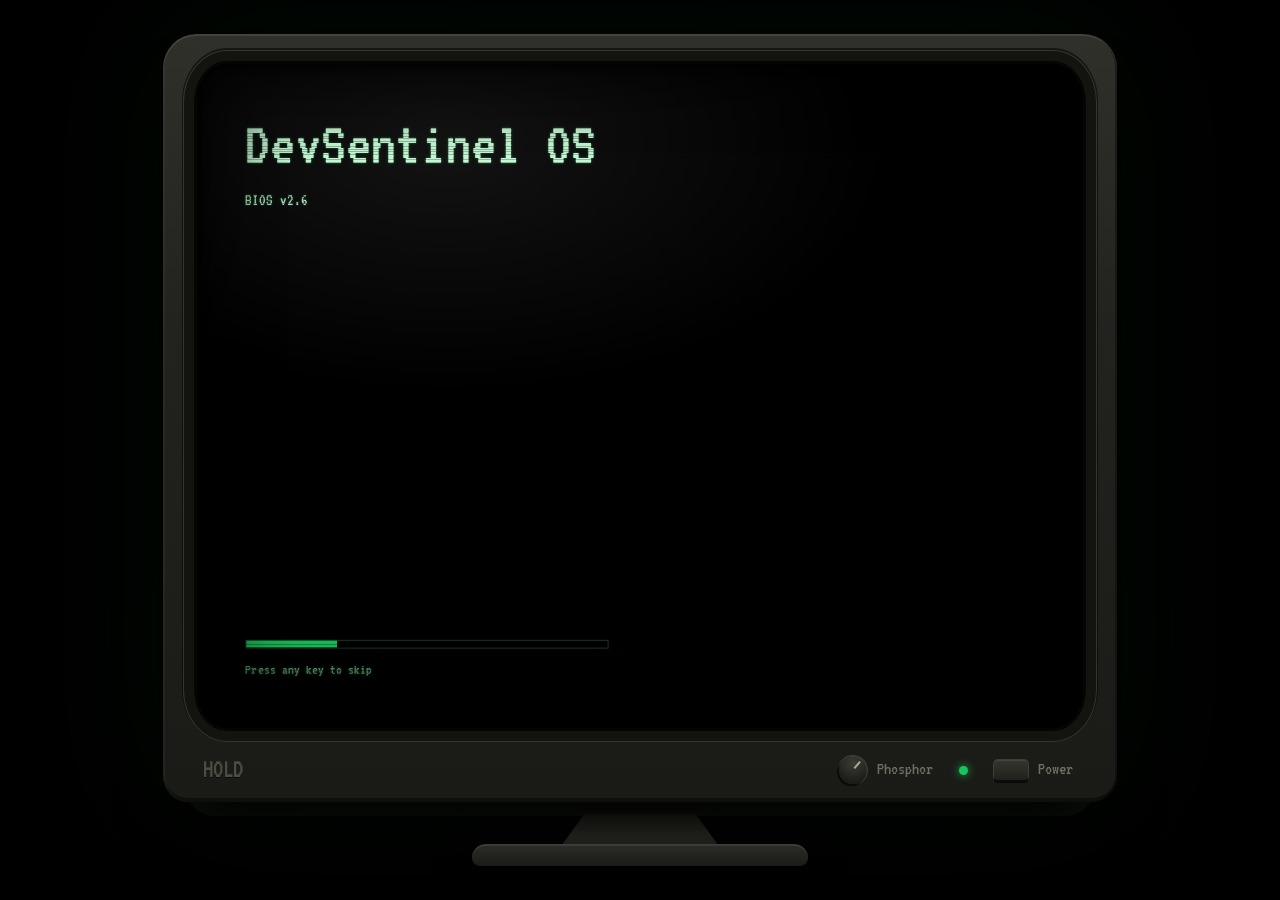
==== commit f277167b: "Add files via upload" ====
--- a/index.html
+++ b/index.html
@@ -17,18 +17,15 @@
 <div class="room">
   <div class="monitor" id="monitor">
     <div class="glass" id="glass">
-      <!-- The screen runs at a fixed resolution (1024x768) and is scaled to fit the monitor -->
       <div class="screen" id="screen">
 
         <canvas id="rain" aria-hidden="true"></canvas>
         <noscript><p class="noscript">This portfolio runs as a small computer and needs JavaScript. Email me at devsentinel04@gmail.com.</p></noscript>
 
-        <!-- ================= DESKTOP ================= -->
         <main class="desk" id="desk">
           <h1 class="sr-only">DevSentinel, portfolio</h1>
           <nav class="icons" id="icons" aria-label="Apps"></nav>
 
-          <!-- The rain draws whatever text is in .desk__line -->
           <div class="desk__sig" aria-hidden="true">
             <p class="desk__name"><span class="desk__line">Dev</span><span class="desk__line">Sentinel</span></p>
           </div>
@@ -37,7 +34,6 @@
             <p class="desk__hint"><mark class="hint--mouse">Double-click an icon to open it.</mark><mark class="hint--touch">Tap an icon to open it.</mark></p>
           </div>
 
-          <!-- Live system monitor widget -->
           <aside class="sysmon" id="sysmon" aria-label="System monitor">
             <p class="sysmon__h">sysmon</p>
             <dl>
@@ -54,7 +50,6 @@
           <div class="lasso" id="lasso" hidden></div>
         </main>
 
-        <!-- ================= TASKBAR ================= -->
         <footer class="taskbar" id="taskbar">
           <button class="tb__menu" id="menu-btn" type="button" aria-expanded="false" aria-controls="menu">
             <span class="tb__logo" aria-hidden="true"></span>Menu
@@ -66,7 +61,6 @@
           </div>
         </footer>
 
-        <!-- ================= START MENU ================= -->
         <div class="menu" id="menu" hidden>
           <div class="menu__head">
             <p class="menu__name">DevSentinel</p>
@@ -82,12 +76,10 @@
 
         <div class="toasts" id="toasts" aria-live="polite"></div>
 
-        <!-- ================= SCREENSAVER ================= -->
         <div class="saver" id="saver" hidden aria-hidden="true">
           <div class="saver__logo" id="saver-logo"></div>
         </div>
 
-        <!-- ================= BOOT ================= -->
         <div class="boot" id="boot" hidden>
           <div class="boot__log" id="boot-log"></div>
           <div class="boot__bar"><span id="boot-fill"></span></div>
@@ -97,12 +89,10 @@
         <div class="poweroff" id="off" hidden></div>
         <div class="fx" id="fx" aria-hidden="true"></div>
 
-        <!-- CRT filter: scanlines, glow, vignette, refresh band -->
         <div class="crt" aria-hidden="true"><span class="crt__band"></span></div>
       </div>
     </div>
 
-    <!-- Monitor chin: brand, screen-effects knob, activity light, power -->
     <div class="chin">
       <a class="chin__brand" href="https://discord.gg/Tc7cMET83Z" target="_blank" rel="noopener" title="HOLD on Discord">HOLD</a>
       <div class="chin__controls">
@@ -115,14 +105,6 @@
   <div class="stand" aria-hidden="true"><span class="stand__neck"></span><span class="stand__base"></span></div>
 </div>
 
-  <!-- =========================================================
-       APPS — each <template> is a desktop icon + a window.
-       data-title (window title), data-label (icon name), data-icon,
-       data-w / data-h (window size), data-status (status bar),
-       data-theme="scarlet" (Celestial Avian only)
-       ========================================================= -->
-
-  <!-- ABOUT -->
   <template id="app-about" data-title="about.txt" data-label="About me" data-icon="person" data-w="760" data-h="560"
             data-status="Drag the title bar to move. Double-click it to maximize.">
     <div class="about">
@@ -145,7 +127,6 @@
     </div>
   </template>
 
-  <!-- WORK -->
   <template id="app-work" data-title="work.log" data-label="Work" data-icon="case" data-w="600" data-h="440"
             data-status="Most recent first">
     <h2 class="app__h" data-decode>Work</h2>
@@ -163,7 +144,6 @@
     </ol>
   </template>
 
-  <!-- ACHIEVEMENTS -->
   <template id="app-achievements" data-title="achievements" data-label="Achievements" data-icon="trophy" data-w="640" data-h="600" data-status="">
     <div class="ach-head">
       <h2 class="app__h" data-decode>Achievements</h2>
@@ -187,7 +167,6 @@
       </li>
     </ul>
 
-    <!-- Visitor achievements: unlocked by whoever is using the site -->
     <div class="ach-head ach-head--visitor">
       <h3 class="ach-sub">Yours to find</h3>
       <p class="ach-count"><span data-visitor-found>0</span> of <span data-visitor-total>0</span> found</p>
@@ -226,7 +205,6 @@
     </ul>
   </template>
 
-  <!-- HOBBIES -->
   <template id="app-hobbies" data-title="hobbies" data-label="Hobbies" data-icon="pad" data-w="660" data-h="500"
             data-status="2 processes. Select a row to open it.">
     <h2 class="app__h" data-decode>Hobbies</h2>
@@ -259,7 +237,6 @@
     </div>
   </template>
 
-  <!-- PROJECTS (file explorer) -->
   <template id="app-projects" data-title="~/upcoming" data-label="Projects" data-icon="folder" data-w="640" data-h="400"
             data-status="1 item. Double-click it to open.">
     <div class="explorer">
@@ -281,7 +258,6 @@
     </div>
   </template>
 
-  <!-- CELESTIAL AVIAN (the rain turns scarlet while this window is in front) -->
   <template id="app-celestial" data-title="celestial-avian.exe" data-label="Celestial Avian" data-icon="bird" data-theme="scarlet" data-w="820" data-h="640"
             data-status="Concept stage. Godot.">
     <article class="game">
@@ -323,7 +299,6 @@
     </article>
   </template>
 
-  <!-- LINKS -->
   <template id="app-links" data-title="links.cfg" data-label="Links" data-icon="globe" data-w="540" data-h="380"
             data-status="Email is the fastest way to reach me.">
     <h2 class="app__h" data-decode>Find me</h2>
@@ -335,7 +310,6 @@
     </ul>
   </template>
 
-  <!-- TERMINAL -->
   <template id="app-terminal" data-title="terminal" data-label="Terminal" data-icon="term" data-w="600" data-h="380"
             data-status="Type help. Tab completes. Up and Down for history.">
     <div class="term">
--- a/css/cursors.css
+++ b/css/cursors.css
@@ -1,4 +1,3 @@
-/* Pixel cursors (generated). Each is a 16x16 pixel drawing shown at 32px. */
 :root {
   --cur-arrow: url("data:image/svg+xml,%3Csvg%20xmlns%3D%22http%3A//www.w3.org/2000/svg%22%20width%3D%2232%22%20height%3D%2232%22%20viewBox%3D%220%200%2016%2016%22%20shape-rendering%3D%22crispEdges%22%3E%3Crect%20x%3D%220%22%20y%3D%220%22%20width%3D%221%22%20height%3D%221%22%20fill%3D%22%23000000%22/%3E%3Crect%20x%3D%220%22%20y%3D%221%22%20width%3D%222%22%20height%3D%221%22%20fill%3D%22%23000000%22/%3E%3Crect%20x%3D%220%22%20y%3D%222%22%20width%3D%221%22%20height%3D%221%22%20fill%3D%22%23000000%22/%3E%3Crect%20x%3D%221%22%20y%3D%222%22%20width%3D%221%22%20height%3D%221%22%20fill%3D%22%234dff8a%22/%3E%3Crect%20x%3D%222%22%20y%3D%222%22%20width%3D%221%22%20height%3D%221%22%20fill%3D%22%23000000%22/%3E%3Crect%20x%3D%220%22%20y%3D%223%22%20width%3D%221%22%20height%3D%221%22%20fill%3D%22%23000000%22/%3E%3Crect%20x%3D%221%22%20y%3D%223%22%20width%3D%222%22%20height%3D%221%22%20fill%3D%22%234dff8a%22/%3E%3Crect%20x%3D%223%22%20y%3D%223%22%20width%3D%221%22%20height%3D%221%22%20fill%3D%22%23000000%22/%3E%3Crect%20x%3D%220%22%20y%3D%224%22%20width%3D%221%22%20height%3D%221%22%20fill%3D%22%23000000%22/%3E%3Crect%20x%3D%221%22%20y%3D%224%22%20width%3D%223%22%20height%3D%221%22%20fill%3D%22%234dff8a%22/%3E%3Crect%20x%3D%224%22%20y%3D%224%22%20width%3D%221%22%20height%3D%221%22%20fill%3D%22%23000000%22/%3E%3Crect%20x%3D%220%22%20y%3D%225%22%20width%3D%221%22%20height%3D%221%22%20fill%3D%22%23000000%22/%3E%3Crect%20x%3D%221%22%20y%3D%225%22%20width%3D%224%22%20height%3D%221%22%20fill%3D%22%234dff8a%22/%3E%3Crect%20x%3D%225%22%20y%3D%225%22%20width%3D%221%22%20height%3D%221%22%20fill%3D%22%23000000%22/%3E%3Crect%20x%3D%220%22%20y%3D%226%22%20width%3D%221%22%20height%3D%221%22%20fill%3D%22%23000000%22/%3E%3Crect%20x%3D%221%22%20y%3D%226%22%20width%3D%225%22%20height%3D%221%22%20fill%3D%22%234dff8a%22/%3E%3Crect%20x%3D%226%22%20y%3D%226%22%20width%3D%221%22%20height%3D%221%22%20fill%3D%22%23000000%22/%3E%3Crect%20x%3D%220%22%20y%3D%227%22%20width%3D%221%22%20height%3D%221%22%20fill%3D%22%23000000%22/%3E%3Crect%20x%3D%221%22%20y%3D%227%22%20width%3D%226%22%20height%3D%221%22%20fill%3D%22%234dff8a%22/%3E%3Crect%20x%3D%227%22%20y%3D%227%22%20width%3D%221%22%20height%3D%221%22%20fill%3D%22%23000000%22/%3E%3Crect%20x%3D%220%22%20y%3D%228%22%20width%3D%221%22%20height%3D%221%22%20fill%3D%22%23000000%22/%3E%3Crect%20x%3D%221%22%20y%3D%228%22%20width%3D%227%22%20height%3D%221%22%20fill%3D%22%234dff8a%22/%3E%3Crect%20x%3D%228%22%20y%3D%228%22%20width%3D%221%22%20height%3D%221%22%20fill%3D%22%23000000%22/%3E%3Crect%20x%3D%220%22%20y%3D%229%22%20width%3D%221%22%20height%3D%221%22%20fill%3D%22%23000000%22/%3E%3Crect%20x%3D%221%22%20y%3D%229%22%20width%3D%228%22%20height%3D%221%22%20fill%3D%22%234dff8a%22/%3E%3Crect%20x%3D%229%22%20y%3D%229%22%20width%3D%221%22%20height%3D%221%22%20fill%3D%22%23000000%22/%3E%3Crect%20x%3D%220%22%20y%3D%2210%22%20width%3D%221%22%20height%3D%221%22%20fill%3D%22%23000000%22/%3E%3Crect%20x%3D%221%22%20y%3D%2210%22%20width%3D%225%22%20height%3D%221%22%20fill%3D%22%234dff8a%22/%3E%3Crect%20x%3D%226%22%20y%3D%2210%22%20width%3D%225%22%20height%3D%221%22%20fill%3D%22%23000000%22/%3E%3Crect%20x%3D%220%22%20y%3D%2211%22%20width%3D%221%22%20height%3D%221%22%20fill%3D%22%23000000%22/%3E%3Crect%20x%3D%221%22%20y%3D%2211%22%20width%3D%222%22%20height%3D%221%22%20fill%3D%22%234dff8a%22/%3E%3Crect%20x%3D%223%22%20y%3D%2211%22%20width%3D%221%22%20height%3D%221%22%20fill%3D%22%23000000%22/%3E%3Crect%20x%3D%224%22%20y%3D%2211%22%20width%3D%222%22%20height%3D%221%22%20fill%3D%22%234dff8a%22/%3E%3Crect%20x%3D%226%22%20y%3D%2211%22%20width%3D%221%22%20height%3D%221%22%20fill%3D%22%23000000%22/%3E%3Crect%20x%3D%220%22%20y%3D%2212%22%20width%3D%221%22%20height%3D%221%22%20fill%3D%22%23000000%22/%3E%3Crect%20x%3D%221%22%20y%3D%2212%22%20width%3D%221%22%20height%3D%221%22%20fill%3D%22%234dff8a%22/%3E%3Crect%20x%3D%222%22%20y%3D%2212%22%20width%3D%221%22%20height%3D%221%22%20fill%3D%22%23000000%22/%3E%3Crect%20x%3D%224%22%20y%3D%2212%22%20width%3D%221%22%20height%3D%221%22%20fill%3D%22%23000000%22/%3E%3Crect%20x%3D%225%22%20y%3D%2212%22%20width%3D%222%22%20height%3D%221%22%20fill%3D%22%234dff8a%22/%3E%3Crect%20x%3D%227%22%20y%3D%2212%22%20width%3D%221%22%20height%3D%221%22%20fill%3D%22%23000000%22/%3E%3Crect%20x%3D%220%22%20y%3D%2213%22%20width%3D%222%22%20height%3D%221%22%20fill%3D%22%23000000%22/%3E%3Crect%20x%3D%224%22%20y%3D%2213%22%20width%3D%221%22%20height%3D%221%22%20fill%3D%22%23000000%22/%3E%3Crect%20x%3D%225%22%20y%3D%2213%22%20width%3D%222%22%20height%3D%221%22%20fill%3D%22%234dff8a%22/%3E%3Crect%20x%3D%227%22%20y%3D%2213%22%20width%3D%221%22%20height%3D%221%22%20fill%3D%22%23000000%22/%3E%3Crect%20x%3D%220%22%20y%3D%2214%22%20width%3D%221%22%20height%3D%221%22%20fill%3D%22%23000000%22/%3E%3Crect%20x%3D%225%22%20y%3D%2214%22%20width%3D%221%22%20height%3D%221%22%20fill%3D%22%23000000%22/%3E%3Crect%20x%3D%226%22%20y%3D%2214%22%20width%3D%222%22%20height%3D%221%22%20fill%3D%22%234dff8a%22/%3E%3Crect%20x%3D%228%22%20y%3D%2214%22%20width%3D%221%22%20height%3D%221%22%20fill%3D%22%23000000%22/%3E%3Crect%20x%3D%225%22%20y%3D%2215%22%20width%3D%223%22%20height%3D%221%22%20fill%3D%22%23000000%22/%3E%3C/svg%3E") 0 0, default;
   --cur-hand: url("data:image/svg+xml,%3Csvg%20xmlns%3D%22http%3A//www.w3.org/2000/svg%22%20width%3D%2232%22%20height%3D%2232%22%20viewBox%3D%220%200%2016%2016%22%20shape-rendering%3D%22crispEdges%22%3E%3Crect%20x%3D%224%22%20y%3D%220%22%20width%3D%222%22%20height%3D%221%22%20fill%3D%22%23000000%22/%3E%3Crect%20x%3D%223%22%20y%3D%221%22%20width%3D%221%22%20height%3D%221%22%20fill%3D%22%23000000%22/%3E%3Crect%20x%3D%224%22%20y%3D%221%22%20width%3D%222%22%20height%3D%221%22%20fill%3D%22%234dff8a%22/%3E%3Crect%20x%3D%226%22%20y%3D%221%22%20width%3D%221%22%20height%3D%221%22%20fill%3D%22%23000000%22/%3E%3Crect%20x%3D%223%22%20y%3D%222%22%20width%3D%221%22%20height%3D%221%22%20fill%3D%22%23000000%22/%3E%3Crect%20x%3D%224%22%20y%3D%222%22%20width%3D%222%22%20height%3D%221%22%20fill%3D%22%234dff8a%22/%3E%3Crect%20x%3D%226%22%20y%3D%222%22%20width%3D%221%22%20height%3D%221%22%20fill%3D%22%23000000%22/%3E%3Crect%20x%3D%223%22%20y%3D%223%22%20width%3D%221%22%20height%3D%221%22%20fill%3D%22%23000000%22/%3E%3Crect%20x%3D%224%22%20y%3D%223%22%20width%3D%222%22%20height%3D%221%22%20fill%3D%22%234dff8a%22/%3E%3Crect%20x%3D%226%22%20y%3D%223%22%20width%3D%221%22%20height%3D%221%22%20fill%3D%22%23000000%22/%3E%3Crect%20x%3D%223%22%20y%3D%224%22%20width%3D%221%22%20height%3D%221%22%20fill%3D%22%23000000%22/%3E%3Crect%20x%3D%224%22%20y%3D%224%22%20width%3D%222%22%20height%3D%221%22%20fill%3D%22%234dff8a%22/%3E%3Crect%20x%3D%226%22%20y%3D%224%22%20width%3D%223%22%20height%3D%221%22%20fill%3D%22%23000000%22/%3E%3Crect%20x%3D%223%22%20y%3D%225%22%20width%3D%221%22%20height%3D%221%22%20fill%3D%22%23000000%22/%3E%3Crect%20x%3D%224%22%20y%3D%225%22%20width%3D%222%22%20height%3D%221%22%20fill%3D%22%234dff8a%22/%3E%3Crect%20x%3D%226%22%20y%3D%225%22%20width%3D%221%22%20height%3D%221%22%20fill%3D%22%23000000%22/%3E%3Crect%20x%3D%227%22%20y%3D%225%22%20width%3D%222%22%20height%3D%221%22%20fill%3D%22%234dff8a%22/%3E%3Crect%20x%3D%229%22%20y%3D%225%22%20width%3D%222%22%20height%3D%221%22%20fill%3D%22%23000000%22/%3E%3Crect%20x%3D%223%22%20y%3D%226%22%20width%3D%221%22%20height%3D%221%22%20fill%3D%22%23000000%22/%3E%3Crect%20x%3D%224%22%20y%3D%226%22%20width%3D%222%22%20height%3D%221%22%20fill%3D%22%234dff8a%22/%3E%3Crect%20x%3D%226%22%20y%3D%226%22%20width%3D%221%22%20height%3D%221%22%20fill%3D%22%23000000%22/%3E%3Crect%20x%3D%227%22%20y%3D%226%22%20width%3D%222%22%20height%3D%221%22%20fill%3D%22%234dff8a%22/%3E%3Crect%20x%3D%229%22%20y%3D%226%22%20width%3D%221%22%20height%3D%221%22%20fill%3D%22%23000000%22/%3E%3Crect%20x%3D%2210%22%20y%3D%226%22%20width%3D%221%22%20height%3D%221%22%20fill%3D%22%234dff8a%22/%3E%3Crect%20x%3D%2211%22%20y%3D%226%22%20width%3D%222%22%20height%3D%221%22%20fill%3D%22%23000000%22/%3E%3Crect%20x%3D%220%22%20y%3D%227%22%20width%3D%222%22%20height%3D%221%22%20fill%3D%22%23000000%22/%3E%3Crect%20x%3D%223%22%20y%3D%227%22%20width%3D%221%22%20height%3D%221%22%20fill%3D%22%23000000%22/%3E%3Crect%20x%3D%224%22%20y%3D%227%22%20width%3D%229%22%20height%3D%221%22%20fill%3D%22%234dff8a%22/%3E%3Crect%20x%3D%2213%22%20y%3D%227%22%20width%3D%221%22%20height%3D%221%22%20fill%3D%22%23000000%22/%3E%3Crect%20x%3D%220%22%20y%3D%228%22%20width%3D%221%22%20height%3D%221%22%20fill%3D%22%23000000%22/%3E%3Crect%20x%3D%221%22%20y%3D%228%22%20width%3D%221%22%20height%3D%221%22%20fill%3D%22%234dff8a%22/%3E%3Crect%20x%3D%222%22%20y%3D%228%22%20width%3D%222%22%20height%3D%221%22%20fill%3D%22%23000000%22/%3E%3Crect%20x%3D%224%22%20y%3D%228%22%20width%3D%229%22%20height%3D%221%22%20fill%3D%22%234dff8a%22/%3E%3Crect%20x%3D%2213%22%20y%3D%228%22%20width%3D%221%22%20height%3D%221%22%20fill%3D%22%23000000%22/%3E%3Crect%20x%3D%220%22%20y%3D%229%22%20width%3D%221%22%20height%3D%221%22%20fill%3D%22%23000000%22/%3E%3Crect%20x%3D%221%22%20y%3D%229%22%20width%3D%222%22%20height%3D%221%22%20fill%3D%22%234dff8a%22/%3E%3Crect%20x%3D%223%22%20y%3D%229%22%20width%3D%221%22%20height%3D%221%22%20fill%3D%22%23000000%22/%3E%3Crect%20x%3D%224%22%20y%3D%229%22%20width%3D%229%22%20height%3D%221%22%20fill%3D%22%234dff8a%22/%3E%3Crect%20x%3D%2213%22%20y%3D%229%22%20width%3D%221%22%20height%3D%221%22%20fill%3D%22%23000000%22/%3E%3Crect%20x%3D%221%22%20y%3D%2210%22%20width%3D%221%22%20height%3D%221%22%20fill%3D%22%23000000%22/%3E%3Crect%20x%3D%222%22%20y%3D%2210%22%20width%3D%2211%22%20height%3D%221%22%20fill%3D%22%234dff8a%22/%3E%3Crect%20x%3D%2213%22%20y%3D%2210%22%20width%3D%221%22%20height%3D%221%22%20fill%3D%22%23000000%22/%3E%3Crect%20x%3D%222%22%20y%3D%2211%22%20width%3D%221%22%20height%3D%221%22%20fill%3D%22%23000000%22/%3E%3Crect%20x%3D%223%22%20y%3D%2211%22%20width%3D%229%22%20height%3D%221%22%20fill%3D%22%234dff8a%22/%3E%3Crect%20x%3D%2212%22%20y%3D%2211%22%20width%3D%221%22%20height%3D%221%22%20fill%3D%22%23000000%22/%3E%3Crect%20x%3D%222%22%20y%3D%2212%22%20width%3D%221%22%20height%3D%221%22%20fill%3D%22%23000000%22/%3E%3Crect%20x%3D%223%22%20y%3D%2212%22%20width%3D%229%22%20height%3D%221%22%20fill%3D%22%234dff8a%22/%3E%3Crect%20x%3D%2212%22%20y%3D%2212%22%20width%3D%221%22%20height%3D%221%22%20fill%3D%22%23000000%22/%3E%3Crect%20x%3D%223%22%20y%3D%2213%22%20width%3D%221%22%20height%3D%221%22%20fill%3D%22%23000000%22/%3E%3Crect%20x%3D%224%22%20y%3D%2213%22%20width%3D%227%22%20height%3D%221%22%20fill%3D%22%234dff8a%22/%3E%3Crect%20x%3D%2211%22%20y%3D%2213%22%20width%3D%221%22%20height%3D%221%22%20fill%3D%22%23000000%22/%3E%3Crect%20x%3D%223%22%20y%3D%2214%22%20width%3D%221%22%20height%3D%221%22%20fill%3D%22%23000000%22/%3E%3Crect%20x%3D%224%22%20y%3D%2214%22%20width%3D%227%22%20height%3D%221%22%20fill%3D%22%234dff8a%22/%3E%3Crect%20x%3D%2211%22%20y%3D%2214%22%20width%3D%221%22%20height%3D%221%22%20fill%3D%22%23000000%22/%3E%3Crect%20x%3D%223%22%20y%3D%2215%22%20width%3D%229%22%20height%3D%221%22%20fill%3D%22%23000000%22/%3E%3C/svg%3E") 8 0, pointer;
--- a/css/style.css
+++ b/css/style.css
@@ -1,9 +1,3 @@
-/* =========================================================
-   Portfolio desktop — digital rain OS
-   True black + phosphor greens. Scarlet belongs to
-   Celestial Avian only.
-   ========================================================= */
-
 :root {
   --void: #000;
   --rain: #19c55a;
@@ -25,7 +19,7 @@
   --display: var(--mono);
 
   --tb: 40px;
-  --sw: 1024px;   /* screen width/height, set by JS */
+  --sw: 1024px;
   --sh: 768px;
   --glow: 0 0 3px rgba(25, 197, 90, .55);
   --glow-scarlet: 0 0 4px rgba(255, 43, 58, .55);
@@ -43,7 +37,6 @@
   -webkit-font-smoothing: antialiased;
 }
 
-/* ---------- Cursors ---------- */
 html, body, * { cursor: var(--cur-arrow); }
 a, button, [role="option"], label, .icon, .proc__btn { cursor: var(--cur-hand); }
 input[type="text"], .term { cursor: var(--cur-text); }
@@ -52,12 +45,10 @@
 .win__resize { cursor: var(--cur-resize) !important; }
 .is-busy, .is-busy * { cursor: var(--cur-wait) !important; }
 
-/* ---------- The computer ---------- */
 .room { position: fixed; inset: 0; display: flex; flex-direction: column; align-items: center; justify-content: center; background: var(--void); }
 
-/* plastic case: rounded, lit from above, with a visible underside */
 .monitor {
-  position: relative; /* no z-index: the underside (::before) must sit behind the case */
+  position: relative;
   padding: 30px 34px 0;
   border-radius: 34px 34px 26px 26px !important;
   background: linear-gradient(180deg, #2f302a 0%, #22231e 38%, #1a1b17 100%);
@@ -69,12 +60,11 @@
     0 46px 60px -20px rgba(0, 0, 0, .9),
     0 0 140px rgba(25, 197, 90, .07);
 }
-.monitor::before { /* case depth: the underside you see below the front face */
+.monitor::before {
   content: ""; position: absolute; z-index: -1; left: 22px; right: 22px; bottom: -14px; height: 40px;
   background: #0e0f0c; border-radius: 0 0 30px 30px !important;
 }
 
-/* curved glass sitting in a recessed bezel */
 .glass {
   position: relative; overflow: hidden; background: var(--void);
   border-radius: 30px / 38px !important;
@@ -84,7 +74,7 @@
     0 0 0 14px #34362e,
     0 -1px 0 15px rgba(0, 0, 0, .55);
 }
-.glass::after { /* bulge: dark curved edges and a soft reflection */
+.glass::after {
   content: ""; position: absolute; inset: 0; z-index: 450; pointer-events: none; border-radius: inherit !important;
   background: radial-gradient(120% 90% at 28% 12%, rgba(255, 255, 255, .075), rgba(255, 255, 255, 0) 42%);
   box-shadow: inset 0 0 70px 6px rgba(0, 0, 0, .85), inset 0 0 8px 2px rgba(0, 0, 0, .9);
@@ -121,7 +111,6 @@
 .power:active .power__cap { transform: translateY(2px); box-shadow: 0 1px 0 #0b0c09, 0 0 0 1px #3c3f35; }
 .knob:hover, .power:hover { color: #a7ab96; }
 
-/* stand */
 .stand { position: relative; display: flex; flex-direction: column; align-items: center; margin-top: 12px; width: calc(var(--gw, 900px) * .38); }
 .stand__neck {
   width: 46%; height: 30px;
@@ -134,19 +123,17 @@
   box-shadow: inset 0 2px 0 rgba(255, 255, 255, .07), 0 22px 36px rgba(0, 0, 0, .8);
 }
 
-/* phone / small screens: no monitor, the screen fills the window */
 .is-full .monitor { padding: 0; border-radius: 0 !important; background: none; box-shadow: none; }
 .is-full .monitor::before, .is-full .chin, .is-full .stand { display: none; }
 .is-full .glass { box-shadow: none; border-radius: 0 !important; }
 .is-full .glass::after { box-shadow: inset 0 0 50px rgba(0, 0, 0, .6); background: none; }
 
-/* ---------- CRT filter ---------- */
 .crt { position: absolute; inset: 0; z-index: 400; pointer-events: none; }
-.crt::before { /* scanlines */
+.crt::before {
   content: ""; position: absolute; inset: 0;
   background: repeating-linear-gradient(to bottom, rgba(0, 0, 0, 0) 0 2px, rgba(0, 0, 0, .28) 2px 3px);
 }
-.crt::after { /* vignette + glass edge */
+.crt::after {
   content: ""; position: absolute; inset: 0;
   box-shadow: inset 0 0 140px rgba(0, 0, 0, .75), inset 0 0 18px rgba(0, 0, 0, .9);
   animation: flicker 5s steps(1) infinite;
@@ -176,17 +163,14 @@
 .sr-only { position: absolute; width: 1px; height: 1px; padding: 0; margin: -1px; overflow: hidden; clip: rect(0 0 0 0); white-space: nowrap; border: 0; }
 .noscript { position: absolute; inset: 40px; z-index: 5; color: var(--head); }
 
-/* inline text-styled button (opens another app) */
 .link { background: none; border: 0; padding: 0; color: var(--head); text-decoration: underline; text-decoration-color: var(--line); text-underline-offset: 3px; }
 .link:hover { background: var(--rain); color: var(--void); text-decoration: none; }
 .link--scarlet { color: var(--scarlet-soft); text-decoration-color: var(--scarlet-line); }
 .link--scarlet:hover { background: var(--scarlet); color: var(--void); }
 
-/* ---------- Wallpaper ---------- */
 #rain { position: absolute; inset: 0; width: 100%; height: 100%; z-index: 0; display: block; background: var(--void); }
 .rain-off #rain { visibility: hidden; }
 
-/* ---------- Desktop ---------- */
 .desk { position: absolute; inset: 0 0 var(--tb) 0; z-index: 1; overflow: hidden; }
 
 .icons {
@@ -234,7 +218,6 @@
 .zoomrect--scarlet { border-color: var(--scarlet); }
 .lasso { position: absolute; z-index: 1; border: 1px dashed var(--rain); background: rgba(25, 197, 90, .06); pointer-events: none; }
 
-/* ---------- Window ---------- */
 .win {
   position: absolute; pointer-events: auto;
   display: flex; flex-direction: column;
@@ -274,7 +257,6 @@
 .win__resize svg { width: 10px; height: 10px; margin: 0 3px 3px 0; }
 .win.is-max .win__resize { display: none; }
 
-/* scarlet window */
 .win--scarlet { --accent: var(--scarlet); --accent-ink: var(--void); --wline: var(--scarlet-line); border-color: var(--scarlet-line); color: var(--scarlet-text); }
 .win--scarlet.is-active { box-shadow: 10px 10px 0 0 rgba(255, 43, 58, .12); }
 .win--scarlet .win__bar { background: var(--scarlet-deep); color: var(--scarlet-mute); }
@@ -285,7 +267,6 @@
 .win--scarlet :focus-visible { outline-color: var(--scarlet-soft); }
 .win--scarlet .win__body { scrollbar-color: var(--scarlet-line) transparent; }
 
-/* ---------- Shared app type ---------- */
 .app__h {
   display: inline-block; margin: 0 0 18px; padding: 0 10px;
   font-family: var(--mono); font-weight: 400; font-size: 36px; line-height: 1.15;
@@ -293,16 +274,15 @@
 }
 .app__intro { margin: -6px 0 24px; color: var(--dim); max-width: 60ch; }
 
-/* ---------- About ---------- */
 .about { display: grid; grid-template-columns: minmax(160px, 260px) 1fr; gap: 32px; align-items: start; }
-/* Photo shown through the green screen: mono phosphor tint, scanlines, glow */
+
 .about__photo { margin: 0; border: 1px solid var(--line); position: relative; overflow: hidden; background: #000; }
 .about__photo img { filter: grayscale(1) contrast(1.25) brightness(.9); }
-.about__photo::before { /* phosphor tint */
+.about__photo::before {
   content: ""; position: absolute; inset: 0; z-index: 1; pointer-events: none;
   background: var(--rain); mix-blend-mode: multiply;
 }
-.about__photo::after { /* scanlines + glow + dark edges */
+.about__photo::after {
   content: ""; position: absolute; inset: 0; z-index: 2; pointer-events: none;
   background: repeating-linear-gradient(to bottom, rgba(0, 0, 0, 0) 0 2px, rgba(0, 0, 0, .35) 2px 3px);
   box-shadow: inset 0 0 40px rgba(0, 0, 0, .75), inset 0 0 0 1px rgba(25, 197, 90, .25);
@@ -320,7 +300,6 @@
   .about__photo { max-width: 220px; }
 }
 
-/* ---------- Work ---------- */
 .log { list-style: none; margin: 0; padding: 0 0 0 26px; border-left: 1px solid var(--line); }
 .log__item { position: relative; padding-bottom: 30px; }
 .log__item:last-child { padding-bottom: 0; }
@@ -333,7 +312,6 @@
 .log__item p { margin: 0 0 6px; max-width: 62ch; }
 .log__tags { color: var(--dim); font-size: 17px; }
 
-/* ---------- Achievements ---------- */
 .ach-head { display: flex; align-items: baseline; justify-content: space-between; gap: 16px; flex-wrap: wrap; }
 .ach-count { margin: 0; color: var(--dim); }
 .ach-count span { color: var(--head); }
@@ -363,7 +341,6 @@
   .ach__when { grid-column: 2; }
 }
 
-/* ---------- Hobbies ---------- */
 .proc { border-top: 1px solid var(--line); }
 .proc__head, .proc__btn { display: grid; grid-template-columns: 48px minmax(120px, 1fr) minmax(110px, 1.2fr) 80px; gap: 14px; align-items: center; }
 .proc__head { padding: 8px 12px; font-size: 16px; color: var(--dim); border-bottom: 1px solid var(--line); }
@@ -396,7 +373,6 @@
   .proc__detail { grid-template-columns: 1fr; }
 }
 
-/* ---------- Projects explorer ---------- */
 .win__body:has(.explorer) { padding: 0; }
 .explorer { display: grid; grid-template-columns: 1fr minmax(220px, 300px); height: 100%; min-height: 100%; }
 .explorer__files { display: flex; flex-wrap: wrap; align-content: flex-start; gap: 6px; padding: 18px; }
@@ -418,7 +394,6 @@
   .explorer__info { border-left: 0; border-top: 1px solid var(--line); }
 }
 
-/* ---------- Celestial Avian ---------- */
 .win__body:has(.game) { padding: 0; }
 .game { color: var(--scarlet-text); }
 .game__art { margin: 0; position: relative; border-bottom: 1px solid var(--scarlet-line); }
@@ -456,7 +431,6 @@
   .game__shots li + li { border-left: 0; border-top: 1px solid var(--scarlet-line); }
 }
 
-/* ---------- Links ---------- */
 .cfg { list-style: none; margin: 0; padding: 0; border-top: 1px solid var(--line); font-size: 20px; }
 .cfg li { border-bottom: 1px solid var(--line); }
 .cfg li > a:not(.cfg__v), .cfg__row { display: grid; grid-template-columns: 96px 22px 1fr auto; align-items: center; padding: 10px 8px; text-decoration: none; color: var(--head); }
@@ -473,7 +447,6 @@
   .cfg li > a:not(.cfg__v), .cfg__row { grid-template-columns: 76px 16px 1fr auto; font-size: 18px; }
 }
 
-/* ---------- Terminal ---------- */
 .win__body:has(.term) { padding: 0; }
 .term { display: flex; flex-direction: column; min-height: 100%; padding: 14px 16px; font-size: 19px; cursor: text; }
 .term__out p { margin: 0; white-space: pre-wrap; word-break: break-word; }
@@ -489,7 +462,6 @@
 .term__field input { position: relative; color: var(--head); caret-color: var(--rain); outline: none; }
 .term__ghost { position: absolute; inset: 0; color: var(--line); white-space: pre; pointer-events: none; overflow: hidden; }
 
-/* ---------- Taskbar ---------- */
 .taskbar {
   position: absolute; left: 0; right: 0; bottom: 0; height: var(--tb); z-index: 60;
   display: flex; align-items: stretch; background: var(--void); border-top: 1px solid var(--line);
@@ -523,7 +495,6 @@
 .tray__clock { margin: 0; white-space: nowrap; }
 .tray__clock time { color: var(--head); }
 
-/* ---------- Start menu ---------- */
 .menu {
   position: absolute; left: 0; bottom: var(--tb); z-index: 70; width: 300px;
   background: var(--void); border: 1px solid var(--rain); border-left: 0; border-bottom: 0;
@@ -544,7 +515,6 @@
 .menu__foot button + button { border-left: 1px solid var(--line); }
 .menu__foot button:hover { background: var(--deep); color: var(--head); }
 
-/* ---------- Boot ---------- */
 .boot { position: absolute; inset: 0; z-index: 200; background: var(--void); padding: 56px; color: var(--text); display: flex; flex-direction: column; cursor: pointer; }
 .boot__log { flex: 1; font-size: 19px; }
 .boot__log p { margin: 0; }
@@ -554,7 +524,6 @@
 .boot__bar span { display: block; height: 100%; width: 0; background: var(--rain); }
 .boot__skip { margin: 14px 0 0; font-size: 17px; color: var(--dim); }
 
-/* ---------- Phone: windows become full-screen sheets ---------- */
 @media (max-width: 720px) {
   .icons { grid-auto-flow: row; grid-template-columns: repeat(4, 1fr); grid-template-rows: none; grid-auto-rows: auto; grid-auto-columns: auto; right: 8px; left: 8px; bottom: auto; }
   .icon { width: auto; }
@@ -575,7 +544,6 @@
   .win.is-anim, .ach__progress span, .proc__bar > span::before, .about__photo::after { transition: none; }
 }
 
-/* ---------- System monitor widget ---------- */
 .sysmon {
   position: absolute; top: 26px; right: 30px; z-index: 2; width: 250px;
   background: var(--void); border: 1px solid var(--line); padding: 10px 12px 10px; font-size: 17px;
@@ -589,7 +557,6 @@
 .sysmon__graph i { flex: 1; background: var(--rain); height: 2%; transition: height .35s steps(4); }
 .sysmon__cap { margin: 4px 0 0; color: var(--dim); font-size: 16px; }
 
-/* ---------- Toasts ---------- */
 .toasts { position: absolute; right: 30px; bottom: calc(var(--tb) + 12px); z-index: 80; display: flex; flex-direction: column; gap: 8px; align-items: flex-end; pointer-events: none; }
 .toast {
   display: flex; gap: 12px; align-items: center; width: 290px; padding: 10px 12px;
@@ -600,14 +567,12 @@
 .toast__t { font-size: 16px; color: var(--dim); }
 .toast__b { color: var(--head); }
 
-/* ---------- Screensaver ---------- */
 .saver { position: absolute; inset: 0; z-index: 150; background: rgba(0, 0, 0, .82); }
 .saver__logo { position: absolute; left: 0; top: 0; display: flex; align-items: center; gap: 14px; color: var(--rain); will-change: transform; }
 .saver__logo svg { width: 56px; height: 56px; }
 .saver__logo span { font-family: var(--display); font-size: 64px; line-height: 1; }
 .saver__logo.is-scarlet { color: var(--scarlet); text-shadow: var(--glow-scarlet); }
 
-/* explorer: single item looks lonely without a minimum */
 .explorer__files { min-height: 160px; }
 .proc__detail > div p { margin: 0 0 8px; }
 .ach-head--visitor { margin-top: 28px; }
@@ -627,7 +592,6 @@
 }
 .is-off .crt__band, .is-off .crt::after { display: none; }
 
-/* ---------- Desktop bird: hops right, turns, hops left ---------- */
 .sprite { display: block; width: 40px; height: 40px; flex: none; color: var(--scarlet); filter: drop-shadow(0 0 3px rgba(255, 43, 58, .5)); animation: bird-walk 7s linear infinite; }
 .sprite svg { display: block; width: 100%; height: 100%; animation: bird-hop .5s cubic-bezier(.3, 0, .7, 1) infinite; }
 .sprite__b { opacity: 0; }
